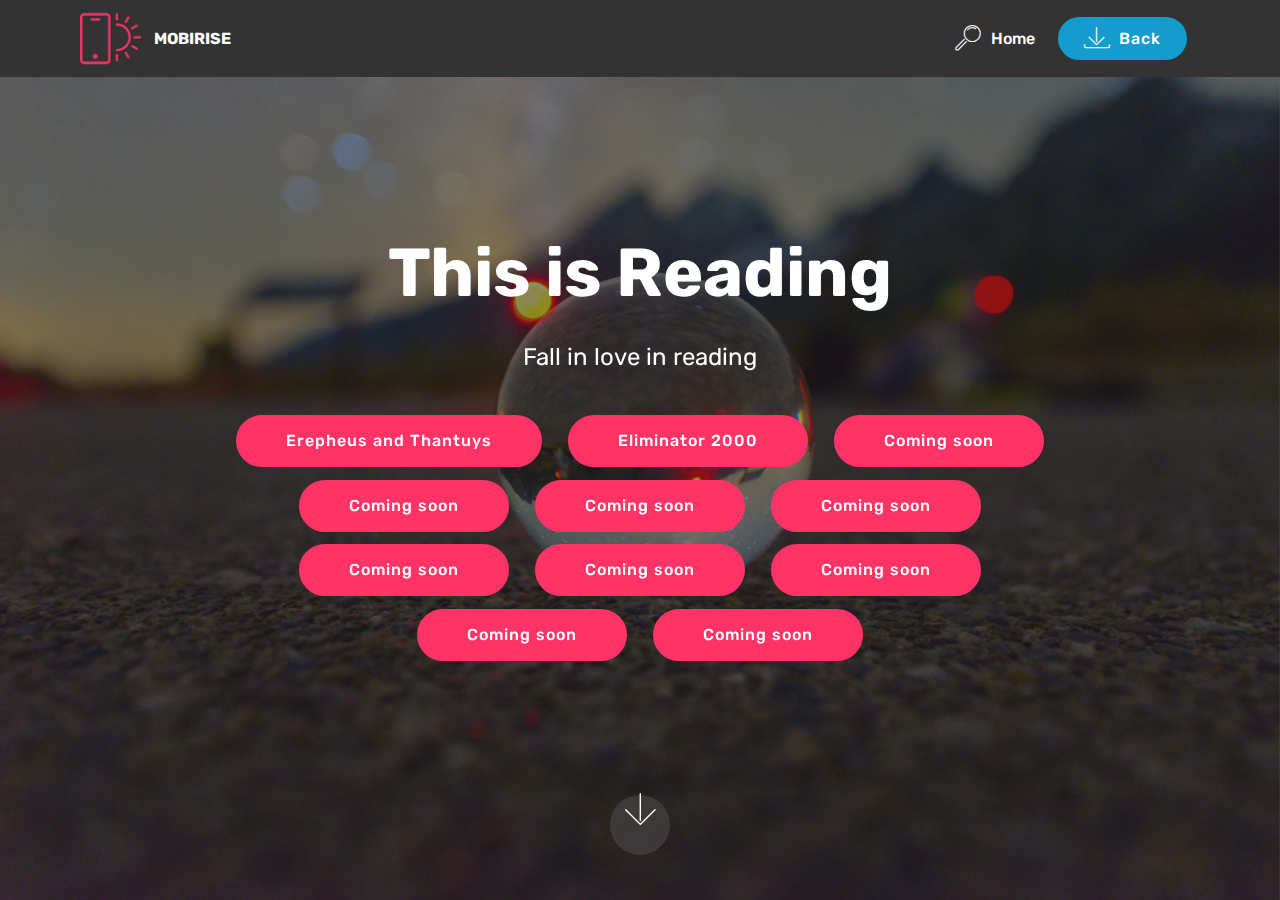
==== page1.html @ 4bef4fe6 "create github pages" ====
<!DOCTYPE html>
<html  >
<head>
  <!-- Site made with Mobirise Website Builder v4.9.7, https://mobirise.com -->
  <meta charset="UTF-8">
  <meta http-equiv="X-UA-Compatible" content="IE=edge">
  <meta name="generator" content="Mobirise v4.9.7, mobirise.com">
  <meta name="viewport" content="width=device-width, initial-scale=1, minimum-scale=1">
  <link rel="shortcut icon" href="assets/images/logo4.png" type="image/x-icon">
  <meta name="description" content="Website Builder Description">
  
  <title>Read</title>
  <link rel="stylesheet" href="assets/web/assets/mobirise-icons/mobirise-icons.css">
  <link rel="stylesheet" href="assets/tether/tether.min.css">
  <link rel="stylesheet" href="assets/bootstrap/css/bootstrap.min.css">
  <link rel="stylesheet" href="assets/bootstrap/css/bootstrap-grid.min.css">
  <link rel="stylesheet" href="assets/bootstrap/css/bootstrap-reboot.min.css">
  <link rel="stylesheet" href="assets/dropdown/css/style.css">
  <link rel="stylesheet" href="assets/theme/css/style.css">
  <link rel="stylesheet" href="assets/mobirise/css/mbr-additional.css" type="text/css">
  
  
  
</head>
<body>
  <section class="menu cid-rnc0oybGlg" once="menu" id="menu1-e">

    

    <nav class="navbar navbar-expand beta-menu navbar-dropdown align-items-center navbar-fixed-top navbar-toggleable-sm">
        <button class="navbar-toggler navbar-toggler-right" type="button" data-toggle="collapse" data-target="#navbarSupportedContent" aria-controls="navbarSupportedContent" aria-expanded="false" aria-label="Toggle navigation">
            <div class="hamburger">
                <span></span>
                <span></span>
                <span></span>
                <span></span>
            </div>
        </button>
        <div class="menu-logo">
            <div class="navbar-brand">
                <span class="navbar-logo">
                    <a href="https://mobirise.co">
                         <img src="assets/images/logo25.png" alt="Mobirise" style="height: 3.8rem;">
                    </a>
                </span>
                <span class="navbar-caption-wrap">
                    <a class="navbar-caption text-white display-4" href="https://mobirise.co">
                        MOBIRISE
                    </a>
                </span>
            </div>
        </div>
        <div class="collapse navbar-collapse" id="navbarSupportedContent">
            <ul class="navbar-nav nav-dropdown" data-app-modern-menu="true"><li class="nav-item">
                    <a class="nav-link link text-white display-4" href="index.html">
                        <span class="mbri-search mbr-iconfont mbr-iconfont-btn"></span>
                        Home</a>
                </li></ul>
            <div class="navbar-buttons mbr-section-btn"><a class="btn btn-sm btn-primary display-4" href="page1.html">
                    <span class="mbri-save mbr-iconfont mbr-iconfont-btn "></span>
                    Back</a></div>
        </div>
    </nav>
</section>

<section class="engine"><a href="https://mobirise.info/y">html web templates</a></section><section class="cid-rn9bmYyxIu mbr-fullscreen mbr-parallax-background" id="header2-5">

    

    <div class="mbr-overlay" style="opacity: 0.5; background-color: rgb(35, 35, 35);"></div>

    <div class="container align-center">
        <div class="row justify-content-md-center">
            <div class="mbr-white col-md-10">
                <h1 class="mbr-section-title mbr-bold pb-3 mbr-fonts-style display-1">
                    This is Reading</h1>
                
                <p class="mbr-text pb-3 mbr-fonts-style display-5">
                    Fall in love in reading</p>
                <div class="mbr-section-btn"><a class="btn btn-md btn-secondary display-4" href="page3.html">Erepheus and Thantuys</a> <a class="btn btn-md btn-secondary display-4" href="page2.html">Eliminator 2000</a> <a class="btn btn-md btn-secondary display-4" href="https://mobirise.co">Coming soon</a> <a class="btn btn-md btn-secondary display-4" href="https://mobirise.co">Coming soon</a> <a class="btn btn-md btn-secondary display-4" href="https://mobirise.co">Coming soon</a> <a class="btn btn-md btn-secondary display-4" href="https://mobirise.co">Coming soon</a> <a class="btn btn-md btn-secondary display-4" href="https://mobirise.co">Coming soon</a> <a class="btn btn-md btn-secondary display-4" href="https://mobirise.co">Coming soon</a> <a class="btn btn-md btn-secondary display-4" href="https://mobirise.co">Coming soon</a> <a class="btn btn-md btn-secondary display-4" href="https://mobirise.co">Coming soon</a> <a class="btn btn-md btn-secondary display-4" href="https://mobirise.co">Coming soon</a></div>
            </div>
        </div>
    </div>
    <div class="mbr-arrow hidden-sm-down" aria-hidden="true">
        <a href="#next">
            <i class="mbri-down mbr-iconfont"></i>
        </a>
    </div>
</section>


  <script src="assets/web/assets/jquery/jquery.min.js"></script>
  <script src="assets/popper/popper.min.js"></script>
  <script src="assets/tether/tether.min.js"></script>
  <script src="assets/bootstrap/js/bootstrap.min.js"></script>
  <script src="assets/smoothscroll/smooth-scroll.js"></script>
  <script src="assets/parallax/jarallax.min.js"></script>
  <script src="assets/dropdown/js/script.min.js"></script>
  <script src="assets/touchswipe/jquery.touch-swipe.min.js"></script>
  <script src="assets/theme/js/script.js"></script>
  
  
</body>
</html>
---- assets/web/assets/mobirise-icons/mobirise-icons.css ----
@font-face {
  font-family: 'MobiriseIcons';
  src:  url('mobirise-icons.eot?spat4u');
  src:  url('mobirise-icons.eot?spat4u#iefix') format('embedded-opentype'),
    url('mobirise-icons.ttf?spat4u') format('truetype'),
    url('mobirise-icons.woff?spat4u') format('woff'),
    url('mobirise-icons.svg?spat4u#MobiriseIcons') format('svg');
  font-weight: normal;
  font-style: normal;
}

[class^="mbri-"], [class*=" mbri-"] {
  /* use !important to prevent issues with browser extensions that change fonts */
  font-family: MobiriseIcons !important;
  speak: none;
  font-style: normal;
  font-weight: normal;
  font-variant: normal;
  text-transform: none;
  line-height: 1;

  /* Better Font Rendering =========== */
  -webkit-font-smoothing: antialiased;
  -moz-osx-font-smoothing: grayscale;
}

.mbri-add-submenu:before {
  content: "\e900";
}
.mbri-alert:before {
  content: "\e901";
}
.mbri-align-center:before {
  content: "\e902";
}
.mbri-align-justify:before {
  content: "\e903";
}
.mbri-align-left:before {
  content: "\e904";
}
.mbri-align-right:before {
  content: "\e905";
}
.mbri-android:before {
  content: "\e906";
}
.mbri-apple:before {
  content: "\e907";
}
.mbri-arrow-down:before {
  content: "\e908";
}
.mbri-arrow-next:before {
  content: "\e909";
}
.mbri-arrow-prev:before {
  content: "\e90a";
}
.mbri-arrow-up:before {
  content: "\e90b";
}
.mbri-bold:before {
  content: "\e90c";
}
.mbri-bookmark:before {
  content: "\e90d";
}
.mbri-bootstrap:before {
  content: "\e90e";
}
.mbri-briefcase:before {
  content: "\e90f";
}
.mbri-browse:before {
  content: "\e910";
}
.mbri-bulleted-list:before {
  content: "\e911";
}
.mbri-calendar:before {
  content: "\e912";
}
.mbri-camera:before {
  content: "\e913";
}
.mbri-cart-add:before {
  content: "\e914";
}
.mbri-cart-full:before {
  content: "\e915";
}
.mbri-cash:before {
  content: "\e916";
}
.mbri-change-style:before {
  content: "\e917";
}
.mbri-chat:before {
  content: "\e918";
}
.mbri-clock:before {
  content: "\e919";
}
.mbri-close:before {
  content: "\e91a";
}
.mbri-cloud:before {
  content: "\e91b";
}
.mbri-code:before {
  content: "\e91c";
}
.mbri-contact-form:before {
  content: "\e91d";
}
.mbri-credit-card:before {
  content: "\e91e";
}
.mbri-cursor-click:before {
  content: "\e91f";
}
.mbri-cust-feedback:before {
  content: "\e920";
}
.mbri-database:before {
  content: "\e921";
}
.mbri-delivery:before {
  content: "\e922";
}
.mbri-desktop:before {
  content: "\e923";
}
.mbri-devices:before {
  content: "\e924";
}
.mbri-down:before {
  content: "\e925";
}
.mbri-download:before {
  content: "\e989";
}
.mbri-drag-n-drop:before {
  content: "\e927";
}
.mbri-drag-n-drop2:before {
  content: "\e928";
}
.mbri-edit:before {
  content: "\e929";
}
.mbri-edit2:before {
  content: "\e92a";
}
.mbri-error:before {
  content: "\e92b";
}
.mbri-extension:before {
  content: "\e92c";
}
.mbri-features:before {
  content: "\e92d";
}
.mbri-file:before {
  content: "\e92e";
}
.mbri-flag:before {
  content: "\e92f";
}
.mbri-folder:before {
  content: "\e930";
}
.mbri-gift:before {
  content: "\e931";
}
.mbri-github:before {
  content: "\e932";
}
.mbri-globe:before {
  content: "\e933";
}
.mbri-globe-2:before {
  content: "\e934";
}
.mbri-growing-chart:before {
  content: "\e935";
}
.mbri-hearth:before {
  content: "\e936";
}
.mbri-help:before {
  content: "\e937";
}
.mbri-home:before {
  content: "\e938";
}
.mbri-hot-cup:before {
  content: "\e939";
}
.mbri-idea:before {
  content: "\e93a";
}
.mbri-image-gallery:before {
  content: "\e93b";
}
.mbri-image-slider:before {
  content: "\e93c";
}
.mbri-info:before {
  content: "\e93d";
}
.mbri-italic:before {
  content: "\e93e";
}
.mbri-key:before {
  content: "\e93f";
}
.mbri-laptop:before {
  content: "\e940";
}
.mbri-layers:before {
  content: "\e941";
}
.mbri-left-right:before {
  content: "\e942";
}
.mbri-left:before {
  content: "\e943";
}
.mbri-letter:before {
  content: "\e944";
}
.mbri-like:before {
  content: "\e945";
}
.mbri-link:before {
  content: "\e946";
}
.mbri-lock:before {
  content: "\e947";
}
.mbri-login:before {
  content: "\e948";
}
.mbri-logout:before {
  content: "\e949";
}
.mbri-magic-stick:before {
  content: "\e94a";
}
.mbri-map-pin:before {
  content: "\e94b";
}
.mbri-menu:before {
  content: "\e94c";
}
.mbri-mobile:before {
  content: "\e94d";
}
.mbri-mobile2:before {
  content: "\e94e";
}
.mbri-mobirise:before {
  content: "\e94f";
}
.mbri-more-horizontal:before {
  content: "\e950";
}
.mbri-more-vertical:before {
  content: "\e951";
}
.mbri-music:before {
  content: "\e952";
}
.mbri-new-file:before {
  content: "\e953";
}
.mbri-numbered-list:before {
  content: "\e954";
}
.mbri-opened-folder:before {
  content: "\e955";
}
.mbri-pages:before {
  content: "\e956";
}
.mbri-paper-plane:before {
  content: "\e957";
}
.mbri-paperclip:before {
  content: "\e958";
}
.mbri-photo:before {
  content: "\e959";
}
.mbri-photos:before {
  content: "\e95a";
}
.mbri-pin:before {
  content: "\e95b";
}
.mbri-play:before {
  content: "\e95c";
}
.mbri-plus:before {
  content: "\e95d";
}
.mbri-preview:before {
  content: "\e95e";
}
.mbri-print:before {
  content: "\e95f";
}
.mbri-protect:before {
  content: "\e960";
}
.mbri-question:before {
  content: "\e961";
}
.mbri-quote-left:before {
  content: "\e962";
}
.mbri-quote-right:before {
  content: "\e963";
}
.mbri-refresh:before {
  content: "\e964";
}
.mbri-responsive:before {
  content: "\e965";
}
.mbri-right:before {
  content: "\e966";
}
.mbri-rocket:before {
  content: "\e967";
}
.mbri-sad-face:before {
  content: "\e968";
}
.mbri-sale:before {
  content: "\e969";
}
.mbri-save:before {
  content: "\e96a";
}
.mbri-search:before {
  content: "\e96b";
}
.mbri-setting:before {
  content: "\e96c";
}
.mbri-setting2:before {
  content: "\e96d";
}
.mbri-setting3:before {
  content: "\e96e";
}
.mbri-share:before {
  content: "\e96f";
}
.mbri-shopping-bag:before {
  content: "\e970";
}
.mbri-shopping-basket:before {
  content: "\e971";
}
.mbri-shopping-cart:before {
  content: "\e972";
}
.mbri-sites:before {
  content: "\e973";
}
.mbri-smile-face:before {
  content: "\e974";
}
.mbri-speed:before {
  content: "\e975";
}
.mbri-star:before {
  content: "\e976";
}
.mbri-success:before {
  content: "\e977";
}
.mbri-sun:before {
  content: "\e978";
}
.mbri-sun2:before {
  content: "\e979";
}
.mbri-tablet:before {
  content: "\e97a";
}
.mbri-tablet-vertical:before {
  content: "\e97b";
}
.mbri-target:before {
  content: "\e97c";
}
.mbri-timer:before {
  content: "\e97d";
}
.mbri-to-ftp:before {
  content: "\e97e";
}
.mbri-to-local-drive:before {
  content: "\e97f";
}
.mbri-touch-swipe:before {
  content: "\e980";
}
.mbri-touch:before {
  content: "\e981";
}
.mbri-trash:before {
  content: "\e982";
}
.mbri-underline:before {
  content: "\e983";
}
.mbri-unlink:before {
  content: "\e984";
}
.mbri-unlock:before {
  content: "\e985";
}
.mbri-up-down:before {
  content: "\e986";
}
.mbri-up:before {
  content: "\e987";
}
.mbri-update:before {
  content: "\e988";
}
.mbri-upload:before {
 content: "\e926"; 
}
.mbri-user:before {
  content: "\e98a";
}
.mbri-user2:before {
  content: "\e98b";
}
.mbri-users:before {
  content: "\e98c";
}
.mbri-video:before {
  content: "\e98d";
}
.mbri-video-play:before {
  content: "\e98e";
}
.mbri-watch:before {
  content: "\e98f";
}
.mbri-website-theme:before {
  content: "\e990";
}
.mbri-wifi:before {
  content: "\e991";
}
.mbri-windows:before {
  content: "\e992";
}
.mbri-zoom-out:before {
  content: "\e993";
}
.mbri-redo:before {
  content: "\e994";
}
.mbri-undo:before {
  content: "\e995";
}
---- assets/dropdown/css/style.css ----
.navbar-dropdown {
  left: 0;
  padding: 0;
  position: absolute;
  right: 0;
  top: 0;
  transition: all 0.45s ease;
  z-index: 1030;
  background: #282828; }
  .navbar-dropdown .navbar-logo {
    margin-right: 0.8rem;
    transition: margin 0.3s ease-in-out;
    vertical-align: middle; }
    .navbar-dropdown .navbar-logo img {
      height: 3.125rem;
      transition: all 0.3s ease-in-out; }
    .navbar-dropdown .navbar-logo.mbr-iconfont {
      font-size: 3.125rem;
      line-height: 3.125rem; }
  .navbar-dropdown .navbar-caption {
    font-weight: 700;
    white-space: normal;
    vertical-align: -4px;
    line-height: 3.125rem !important; }
    .navbar-dropdown .navbar-caption, .navbar-dropdown .navbar-caption:hover {
      color: inherit;
      text-decoration: none; }
  .navbar-dropdown .mbr-iconfont + .navbar-caption {
    vertical-align: -1px; }
  .navbar-dropdown.navbar-fixed-top {
    position: fixed; }
  .navbar-dropdown .navbar-brand span {
    vertical-align: -4px; }
  .navbar-dropdown.bg-color.transparent {
    background: none; }
  .navbar-dropdown.navbar-short .navbar-brand {
    padding: 0.625rem 0; }
    .navbar-dropdown.navbar-short .navbar-brand span {
      vertical-align: -1px; }
  .navbar-dropdown.navbar-short .navbar-caption {
    line-height: 2.375rem !important;
    vertical-align: -2px; }
  .navbar-dropdown.navbar-short .navbar-logo {
    margin-right: 0.5rem; }
    .navbar-dropdown.navbar-short .navbar-logo img {
      height: 2.375rem; }
    .navbar-dropdown.navbar-short .navbar-logo.mbr-iconfont {
      font-size: 2.375rem;
      line-height: 2.375rem; }
  .navbar-dropdown.navbar-short .mbr-table-cell {
    height: 3.625rem; }
  .navbar-dropdown .navbar-close {
    left: 0.6875rem;
    position: fixed;
    top: 0.75rem;
    z-index: 1000; }
  .navbar-dropdown .hamburger-icon {
    content: "";
    display: inline-block;
    vertical-align: middle;
    width: 16px;
    -webkit-box-shadow: 0 -6px 0 1px #282828,0 0 0 1px #282828,0 6px 0 1px #282828;
    -moz-box-shadow: 0 -6px 0 1px #282828,0 0 0 1px #282828,0 6px 0 1px #282828;
    box-shadow: 0 -6px 0 1px #282828,0 0 0 1px #282828,0 6px 0 1px #282828; }

.dropdown-menu .dropdown-toggle[data-toggle="dropdown-submenu"]::after {
  border-bottom: 0.35em solid transparent;
  border-left: 0.35em solid;
  border-right: 0;
  border-top: 0.35em solid transparent;
  margin-left: 0.3rem; }

.dropdown-menu .dropdown-item:focus {
  outline: 0; }

.nav-dropdown {
  font-size: 0.75rem;
  font-weight: 500;
  height: auto !important; }
  .nav-dropdown .nav-btn {
    padding-left: 1rem; }
  .nav-dropdown .link {
    margin: .667em 1.667em;
    font-weight: 500;
    padding: 0;
    transition: color .2s ease-in-out; }
    .nav-dropdown .link.dropdown-toggle {
      margin-right: 2.583em; }
      .nav-dropdown .link.dropdown-toggle::after {
        margin-left: .25rem;
        border-top: 0.35em solid;
        border-right: 0.35em solid transparent;
        border-left: 0.35em solid transparent;
        border-bottom: 0; }
      .nav-dropdown .link.dropdown-toggle[aria-expanded="true"] {
        margin: 0;
        padding: 0.667em 3.263em  0.667em 1.667em; }
  .nav-dropdown .link::after,
  .nav-dropdown .dropdown-item::after {
    color: inherit; }
  .nav-dropdown .btn {
    font-size: 0.75rem;
    font-weight: 700;
    letter-spacing: 0;
    margin-bottom: 0;
    padding-left: 1.25rem;
    padding-right: 1.25rem; }
  .nav-dropdown .dropdown-menu {
    border-radius: 0;
    border: 0;
    left: 0;
    margin: 0;
    padding-bottom: 1.25rem;
    padding-top: 1.25rem;
    position: relative; }
  .nav-dropdown .dropdown-submenu {
    margin-left: 0.125rem;
    top: 0; }
  .nav-dropdown .dropdown-item {
    font-weight: 500;
    line-height: 2;
    padding: 0.3846em 4.615em 0.3846em 1.5385em;
    position: relative;
    transition: color .2s ease-in-out, background-color .2s ease-in-out; }
    .nav-dropdown .dropdown-item::after {
      margin-top: -0.3077em;
      position: absolute;
      right: 1.1538em;
      top: 50%; }
    .nav-dropdown .dropdown-item:focus, .nav-dropdown .dropdown-item:hover {
      background: none; }

@media (max-width: 767px) {
  .nav-dropdown.navbar-toggleable-sm {
    bottom: 0;
    display: none;
    left: 0;
    overflow-x: hidden;
    position: fixed;
    top: 0;
    transform: translateX(-100%);
    -ms-transform: translateX(-100%);
    -webkit-transform: translateX(-100%);
    width: 18.75rem;
    z-index: 999; } }
.nav-dropdown.navbar-toggleable-xl {
  bottom: 0;
  display: none;
  left: 0;
  overflow-x: hidden;
  position: fixed;
  top: 0;
  transform: translateX(-100%);
  -ms-transform: translateX(-100%);
  -webkit-transform: translateX(-100%);
  width: 18.75rem;
  z-index: 999; }

.nav-dropdown-sm {
  display: block !important;
  overflow-x: hidden;
  overflow: auto;
  padding-top: 3.875rem; }
  .nav-dropdown-sm::after {
    content: "";
    display: block;
    height: 3rem;
    width: 100%; }
  .nav-dropdown-sm.collapse.in ~ .navbar-close {
    display: block !important; }
  .nav-dropdown-sm.collapsing, .nav-dropdown-sm.collapse.in {
    transform: translateX(0);
    -ms-transform: translateX(0);
    -webkit-transform: translateX(0);
    transition: all 0.25s ease-out;
    -webkit-transition: all 0.25s ease-out;
    background: #282828; }
  .nav-dropdown-sm.collapsing[aria-expanded="false"] {
    transform: translateX(-100%);
    -ms-transform: translateX(-100%);
    -webkit-transform: translateX(-100%); }
  .nav-dropdown-sm .nav-item {
    display: block;
    margin-left: 0 !important;
    padding-left: 0; }
  .nav-dropdown-sm .link,
  .nav-dropdown-sm .dropdown-item {
    border-top: 1px dotted rgba(255, 255, 255, 0.1);
    font-size: 0.8125rem;
    line-height: 1.6;
    margin: 0 !important;
    padding: 0.875rem 2.4rem 0.875rem 1.5625rem !important;
    position: relative;
    white-space: normal; }
    .nav-dropdown-sm .link:focus, .nav-dropdown-sm .link:hover,
    .nav-dropdown-sm .dropdown-item:focus,
    .nav-dropdown-sm .dropdown-item:hover {
      background: rgba(0, 0, 0, 0.2) !important;
      color: #c0a375; }
  .nav-dropdown-sm .nav-btn {
    position: relative;
    padding: 1.5625rem 1.5625rem 0 1.5625rem; }
    .nav-dropdown-sm .nav-btn::before {
      border-top: 1px dotted rgba(255, 255, 255, 0.1);
      content: "";
      left: 0;
      position: absolute;
      top: 0;
      width: 100%; }
    .nav-dropdown-sm .nav-btn + .nav-btn {
      padding-top: 0.625rem; }
      .nav-dropdown-sm .nav-btn + .nav-btn::before {
        display: none; }
  .nav-dropdown-sm .btn {
    padding: 0.625rem 0; }
  .nav-dropdown-sm .dropdown-toggle[data-toggle="dropdown-submenu"]::after {
    margin-left: .25rem;
    border-top: 0.35em solid;
    border-right: 0.35em solid transparent;
    border-left: 0.35em solid transparent;
    border-bottom: 0; }
  .nav-dropdown-sm .dropdown-toggle[data-toggle="dropdown-submenu"][aria-expanded="true"]::after {
    border-top: 0;
    border-right: 0.35em solid transparent;
    border-left: 0.35em solid transparent;
    border-bottom: 0.35em solid; }
  .nav-dropdown-sm .dropdown-menu {
    margin: 0;
    padding: 0;
    position: relative;
    top: 0;
    left: 0;
    width: 100%;
    border: 0;
    float: none;
    border-radius: 0;
    background: none; }
  .nav-dropdown-sm .dropdown-submenu {
    left: 100%;
    margin-left: 0.125rem;
    margin-top: -1.25rem;
    top: 0; }

.navbar-toggleable-sm .nav-dropdown .dropdown-menu {
  position: absolute; }

.navbar-toggleable-sm .nav-dropdown .dropdown-submenu {
  left: 100%;
  margin-left: 0.125rem;
  margin-top: -1.25rem;
  top: 0; }

.navbar-toggleable-sm.opened .nav-dropdown .dropdown-menu {
  position: relative; }

.navbar-toggleable-sm.opened .nav-dropdown .dropdown-submenu {
  left: 0;
  margin-left: 00rem;
  margin-top: 0rem;
  top: 0; }

.is-builder .nav-dropdown.collapsing {
  transition: none !important; }

/*# sourceMappingURL=style.css.map */
---- assets/theme/css/style.css ----
/*!
 * Mobirise v4 theme (https://mobirise.com/)
 * Copyright 2017 Mobirise
 */
section {
  background-color: #eeeeee; }

section,
.container,
.container-fluid {
  position: relative;
  word-wrap: break-word; }

a.mbr-iconfont:hover {
  text-decoration: none; }

.article .lead p, .article .lead ul, .article .lead ol, .article .lead pre, .article .lead blockquote {
  margin-bottom: 0; }

a {
  font-style: normal;
  font-weight: 400;
  cursor: pointer; }
  a, a:hover {
    text-decoration: none; }

figure {
  margin-bottom: 0; }

body {
  color: #232323; }

h1, h2, h3, h4, h5, h6,
.h1, .h2, .h3, .h4, .h5, .h6,
.display-1, .display-2, .display-3, .display-4 {
  line-height: 1;
  word-break: break-word;
  word-wrap: break-word; }

b, strong {
  font-weight: bold; }

blockquote {
  padding: 10px 0 10px 20px;
  position: relative;
  border-left: 2px solid;
  border-color: #ff3366; }

input:-webkit-autofill, input:-webkit-autofill:hover, input:-webkit-autofill:focus, input:-webkit-autofill:active {
  transition-delay: 9999s;
  transition-property: background-color, color; }

textarea[type="hidden"] {
  display: none; }

body {
  position: relative; }

section {
  background-position: 50% 50%;
  background-repeat: no-repeat;
  background-size: cover; }
  section .mbr-background-video,
  section .mbr-background-video-preview {
    position: absolute;
    bottom: 0;
    left: 0;
    right: 0;
    top: 0; }

.hidden {
  visibility: hidden; }

.mbr-z-index20 {
  z-index: 20; }

/*! Base colors */
.mbr-white {
  color: #ffffff; }

.mbr-black {
  color: #000000; }

.mbr-bg-white {
  background-color: #ffffff; }

.mbr-bg-black {
  background-color: #000000; }

/*! Text-aligns */
.align-left {
  text-align: left; }

.align-center {
  text-align: center; }

.align-right {
  text-align: right; }

@media (max-width: 767px) {
  .align-left, .align-center, .align-right, .mbr-section-btn, .mbr-section-title {
    text-align: center; } }
/*! Font-weight  */
.mbr-light {
  font-weight: 300; }

.mbr-regular {
  font-weight: 400; }

.mbr-semibold {
  font-weight: 500; }

.mbr-bold {
  font-weight: 700; }

/*! Media  */
.media-size-item {
  -webkit-flex: 1 1 auto;
  -moz-flex: 1 1 auto;
  -ms-flex: 1 1 auto;
  -o-flex: 1 1 auto;
  flex: 1 1 auto; }

.media-content {
  -webkit-flex-basis: 100%;
  flex-basis: 100%; }

.media-container-row {
  display: -ms-flexbox;
  display: -webkit-flex;
  display: flex;
  -webkit-flex-direction: row;
  -ms-flex-direction: row;
  flex-direction: row;
  -webkit-flex-wrap: wrap;
  -ms-flex-wrap: wrap;
  flex-wrap: wrap;
  -webkit-justify-content: center;
  -ms-flex-pack: center;
  justify-content: center;
  -webkit-align-content: center;
  -ms-flex-line-pack: center;
  align-content: center;
  -webkit-align-items: start;
  -ms-flex-align: start;
  align-items: start; }
  .media-container-row .media-size-item {
    width: 400px; }

.media-container-column {
  display: -ms-flexbox;
  display: -webkit-flex;
  display: flex;
  -webkit-flex-direction: column;
  -ms-flex-direction: column;
  flex-direction: column;
  -webkit-flex-wrap: wrap;
  -ms-flex-wrap: wrap;
  flex-wrap: wrap;
  -webkit-justify-content: center;
  -ms-flex-pack: center;
  justify-content: center;
  -webkit-align-content: center;
  -ms-flex-line-pack: center;
  align-content: center;
  -webkit-align-items: stretch;
  -ms-flex-align: stretch;
  align-items: stretch; }
  .media-container-column > * {
    width: 100%; }

@media (min-width: 992px) {
  .media-container-row {
    -webkit-flex-wrap: nowrap;
    -ms-flex-wrap: nowrap;
    flex-wrap: nowrap; } }
figure {
  overflow: hidden; }

figure[mbr-media-size] {
  transition: width 0.1s; }

.mbr-figure img, .mbr-figure iframe {
  display: block;
  width: 100%; }

.card {
  background-color: transparent;
  border: none; }

.card-img {
  text-align: center;
  flex-shrink: 0;
  -webkit-flex-shrink: 0; }

.media {
  max-width: 100%;
  margin: 0 auto; }

.mbr-figure {
  -ms-flex-item-align: center;
  -ms-grid-row-align: center;
  -webkit-align-self: center;
  align-self: center; }

.media-container > div {
  max-width: 100%; }

.mbr-figure img, .card-img img {
  width: 100%; }

@media (max-width: 991px) {
  .media-size-item {
    width: auto !important; }

  .media {
    width: auto; }

  .mbr-figure {
    width: 100% !important; } }
/*! Buttons */
.mbr-section-btn {
  margin-left: -.25rem;
  margin-right: -.25rem;
  font-size: 0; }

nav .mbr-section-btn {
  margin-left: 0rem;
  margin-right: 0rem; }

/*! Btn icon margin */
.btn .mbr-iconfont, .btn.btn-sm .mbr-iconfont {
  cursor: pointer;
  margin-right: 0.5rem; }

.btn.btn-md .mbr-iconfont, .btn.btn-md .mbr-iconfont {
  margin-right: 0.8rem; }

.mbr-regular {
  font-weight: 400; }

.mbr-semibold {
  font-weight: 500; }

.mbr-bold {
  font-weight: 700; }

[type="submit"] {
  -webkit-appearance: none; }

/*! Full-screen */
.mbr-fullscreen .mbr-overlay {
  min-height: 100vh; }

.mbr-fullscreen {
  display: flex;
  display: -webkit-flex;
  display: -moz-flex;
  display: -ms-flex;
  display: -o-flex;
  align-items: center;
  -webkit-align-items: center;
  min-height: 100vh;
  padding-top: 3rem;
  padding-bottom: 3rem; }

/*! Map */
.map {
  height: 25rem;
  position: relative; }
  .map iframe {
    width: 100%;
    height: 100%; }

/* Form */
.form-asterisk {
  font-family: initial;
  position: absolute;
  top: -2px;
  font-weight: normal; }

/*! Scroll to top arrow */
.mbr-arrow-up {
  bottom: 25px;
  right: 90px;
  position: fixed;
  text-align: right;
  z-index: 5000;
  color: #ffffff;
  font-size: 32px;
  transform: rotate(180deg);
  -webkit-transform: rotate(180deg); }

.mbr-arrow-up a {
  background: rgba(0, 0, 0, 0.2);
  border-radius: 3px;
  color: #fff;
  display: inline-block;
  height: 60px;
  width: 60px;
  outline-style: none !important;
  position: relative;
  text-decoration: none;
  transition: all .3s ease-in-out;
  cursor: pointer;
  text-align: center; }
  .mbr-arrow-up a:hover {
    background-color: rgba(0, 0, 0, 0.4); }
  .mbr-arrow-up a i {
    line-height: 60px; }

.mbr-arrow-up-icon {
  display: block;
  color: #fff; }

.mbr-arrow-up-icon::before {
  content: "\203a";
  display: inline-block;
  font-family: serif;
  font-size: 32px;
  line-height: 1;
  font-style: normal;
  position: relative;
  top: 6px;
  left: -4px;
  -webkit-transform: rotate(-90deg);
  transform: rotate(-90deg); }

/*! Arrow Down */
.mbr-arrow {
  position: absolute;
  bottom: 45px;
  left: 50%;
  width: 60px;
  height: 60px;
  cursor: pointer;
  background-color: rgba(80, 80, 80, 0.5);
  border-radius: 50%;
  -webkit-transform: translateX(-50%);
  transform: translateX(-50%); }
  .mbr-arrow > a {
    display: inline-block;
    text-decoration: none;
    outline-style: none;
    -webkit-animation: arrowdown 1.7s ease-in-out infinite;
    animation: arrowdown 1.7s ease-in-out infinite; }
    .mbr-arrow > a > i {
      position: absolute;
      top: -2px;
      left: 15px;
      font-size: 2rem; }

@keyframes arrowdown {
  0% {
    transform: translateY(0px);
    -webkit-transform: translateY(0px); }
  50% {
    transform: translateY(-5px);
    -webkit-transform: translateY(-5px); }
  100% {
    transform: translateY(0px);
    -webkit-transform: translateY(0px); } }
@-webkit-keyframes arrowdown {
  0% {
    transform: translateY(0px);
    -webkit-transform: translateY(0px); }
  50% {
    transform: translateY(-5px);
    -webkit-transform: translateY(-5px); }
  100% {
    transform: translateY(0px);
    -webkit-transform: translateY(0px); } }
@media (max-width: 500px) {
  .mbr-arrow-up {
    left: 50%;
    right: auto;
    transform: translateX(-50%) rotate(180deg);
    -webkit-transform: translateX(-50%) rotate(180deg); } }
/*Gradients animation*/
@keyframes gradient-animation {
  from {
    background-position: 0% 100%;
    animation-timing-function: ease-in-out; }
  to {
    background-position: 100% 0%;
    animation-timing-function: ease-in-out; } }
@-webkit-keyframes gradient-animation {
  from {
    background-position: 0% 100%;
    animation-timing-function: ease-in-out; }
  to {
    background-position: 100% 0%;
    animation-timing-function: ease-in-out; } }
.bg-gradient {
  background-size: 200% 200%;
  animation: gradient-animation 5s infinite alternate;
  -webkit-animation: gradient-animation 5s infinite alternate; }

.menu .navbar-brand {
  display: -webkit-flex; }
  .menu .navbar-brand span {
    display: flex;
    display: -webkit-flex; }
  .menu .navbar-brand .navbar-caption-wrap {
    display: -webkit-flex; }
  .menu .navbar-brand .navbar-logo img {
    display: -webkit-flex; }
@media (min-width: 768px) and (max-width: 991px) {
  .menu .navbar-toggleable-sm .navbar-nav {
    display: -webkit-box;
    display: -webkit-flex;
    display: -ms-flexbox; } }
@media (min-width: 992px) {
  .menu .navbar-nav.nav-dropdown {
    display: -webkit-flex; }
  .menu .navbar-toggleable-sm .navbar-collapse {
    display: -webkit-flex !important; } }
@media (max-width: 767px) {
  .menu .navbar-collapse {
    max-height: 80vh; }
  .menu .dropdown-menu {
    max-height: 60vh; } }

.navbar {
  display: -webkit-flex;
  -webkit-flex-wrap: wrap;
  -webkit-align-items: center;
  -webkit-justify-content: space-between; }

.navbar-collapse {
  -webkit-flex-basis: 100%;
  -webkit-flex-grow: 1;
  -webkit-align-items: center;
  max-height: 93.5vh; }
  .navbar-collapse.show {
    overflow: auto; }

.nav-dropdown .link {
  padding: .667em 1.667em !important;
  margin: 0 !important; }

.nav {
  display: -webkit-flex;
  -webkit-flex-wrap: wrap; }

.row {
  display: -webkit-flex;
  -webkit-flex-wrap: wrap; }

.justify-content-center {
  -webkit-justify-content: center; }

.form-inline {
  display: -webkit-flex;
  -webkit-flex-flow: row wrap;
  -webkit-align-items: center; }

.card-wrapper {
  -webkit-flex: 1; }

.carousel-control {
  z-index: 10;
  display: -webkit-flex;
  -webkit-align-items: center;
  -webkit-justify-content: center; }

.carousel-controls {
  display: -webkit-flex; }

.media {
  display: -webkit-flex; }

.jq-selectbox__select {
  padding: 1.07em .5em;
  position: absolute;
  top: 0;
  left: 0;
  width: 100%; }

.jq-selectbox__dropdown {
  position: absolute;
  top: 100% !important;
  left: 0 !important;
  width: 100% !important; }

.jq-selectbox__trigger-arrow {
  transform: translateY(-50%); }

.jq-selectbox li {
  padding: 1.07em .5em; }

/*# sourceMappingURL=style.css.map */
.engine {
	position: absolute;
	text-indent: -2400px;
	text-align: center;
	padding: 0;
	top: 0;
	left: -2400px;
}
---- assets/mobirise/css/mbr-additional.css ----
@import url(https://fonts.googleapis.com/css?family=Rubik:300,300i,400,400i,500,500i,700,700i,900,900i);





body {
  font-style: normal;
  line-height: 1.5;
}
.mbr-section-title {
  font-style: normal;
  line-height: 1.2;
}
.mbr-section-subtitle {
  line-height: 1.3;
}
.mbr-text {
  font-style: normal;
  line-height: 1.6;
}
.display-1 {
  font-family: 'Rubik', sans-serif;
  font-size: 4.25rem;
}
.display-1 > .mbr-iconfont {
  font-size: 6.8rem;
}
.display-2 {
  font-family: 'Rubik', sans-serif;
  font-size: 3rem;
}
.display-2 > .mbr-iconfont {
  font-size: 4.8rem;
}
.display-4 {
  font-family: 'Rubik', sans-serif;
  font-size: 1rem;
}
.display-4 > .mbr-iconfont {
  font-size: 1.6rem;
}
.display-5 {
  font-family: 'Rubik', sans-serif;
  font-size: 1.5rem;
}
.display-5 > .mbr-iconfont {
  font-size: 2.4rem;
}
.display-7 {
  font-family: 'Rubik', sans-serif;
  font-size: 1rem;
}
.display-7 > .mbr-iconfont {
  font-size: 1.6rem;
}
/* ---- Fluid typography for mobile devices ---- */
/* 1.4 - font scale ratio ( bootstrap == 1.42857 ) */
/* 100vw - current viewport width */
/* (48 - 20)  48 == 48rem == 768px, 20 == 20rem == 320px(minimal supported viewport) */
/* 0.65 - min scale variable, may vary */
@media (max-width: 768px) {
  .display-1 {
    font-size: 3.4rem;
    font-size: calc( 2.1374999999999997rem + (4.25 - 2.1374999999999997) * ((100vw - 20rem) / (48 - 20)));
    line-height: calc( 1.4 * (2.1374999999999997rem + (4.25 - 2.1374999999999997) * ((100vw - 20rem) / (48 - 20))));
  }
  .display-2 {
    font-size: 2.4rem;
    font-size: calc( 1.7rem + (3 - 1.7) * ((100vw - 20rem) / (48 - 20)));
    line-height: calc( 1.4 * (1.7rem + (3 - 1.7) * ((100vw - 20rem) / (48 - 20))));
  }
  .display-4 {
    font-size: 0.8rem;
    font-size: calc( 1rem + (1 - 1) * ((100vw - 20rem) / (48 - 20)));
    line-height: calc( 1.4 * (1rem + (1 - 1) * ((100vw - 20rem) / (48 - 20))));
  }
  .display-5 {
    font-size: 1.2rem;
    font-size: calc( 1.175rem + (1.5 - 1.175) * ((100vw - 20rem) / (48 - 20)));
    line-height: calc( 1.4 * (1.175rem + (1.5 - 1.175) * ((100vw - 20rem) / (48 - 20))));
  }
}
/* Buttons */
.btn {
  font-weight: 500;
  border-width: 2px;
  font-style: normal;
  letter-spacing: 1px;
  margin: .4rem .8rem;
  white-space: normal;
  -webkit-transition: all 0.3s ease-in-out;
  -moz-transition: all 0.3s ease-in-out;
  transition: all 0.3s ease-in-out;
  display: inline-flex;
  align-items: center;
  justify-content: center;
  word-break: break-word;
  -webkit-align-items: center;
  -webkit-justify-content: center;
  display: -webkit-inline-flex;
  padding: 1rem 3rem;
  border-radius: 3px;
}
.btn-sm {
  font-weight: 500;
  letter-spacing: 1px;
  -webkit-transition: all 0.3s ease-in-out;
  -moz-transition: all 0.3s ease-in-out;
  transition: all 0.3s ease-in-out;
  padding: 0.6rem 1.5rem;
  border-radius: 3px;
}
.btn-md {
  font-weight: 500;
  letter-spacing: 1px;
  margin: .4rem .8rem !important;
  -webkit-transition: all 0.3s ease-in-out;
  -moz-transition: all 0.3s ease-in-out;
  transition: all 0.3s ease-in-out;
  padding: 1rem 3rem;
  border-radius: 3px;
}
.btn-lg {
  font-weight: 500;
  letter-spacing: 1px;
  margin: .4rem .8rem !important;
  -webkit-transition: all 0.3s ease-in-out;
  -moz-transition: all 0.3s ease-in-out;
  transition: all 0.3s ease-in-out;
  padding: 1.2rem 3.2rem;
  border-radius: 3px;
}
.bg-primary {
  background-color: #149dcc !important;
}
.bg-success {
  background-color: #f7ed4a !important;
}
.bg-info {
  background-color: #82786e !important;
}
.bg-warning {
  background-color: #879a9f !important;
}
.bg-danger {
  background-color: #b1a374 !important;
}
.btn-primary,
.btn-primary:active {
  background-color: #149dcc !important;
  border-color: #149dcc !important;
  color: #ffffff !important;
}
.btn-primary:hover,
.btn-primary:focus,
.btn-primary.focus,
.btn-primary.active {
  color: #ffffff !important;
  background-color: #0d6786 !important;
  border-color: #0d6786 !important;
}
.btn-primary.disabled,
.btn-primary:disabled {
  color: #ffffff !important;
  background-color: #0d6786 !important;
  border-color: #0d6786 !important;
}
.btn-secondary,
.btn-secondary:active {
  background-color: #ff3366 !important;
  border-color: #ff3366 !important;
  color: #ffffff !important;
}
.btn-secondary:hover,
.btn-secondary:focus,
.btn-secondary.focus,
.btn-secondary.active {
  color: #ffffff !important;
  background-color: #e50039 !important;
  border-color: #e50039 !important;
}
.btn-secondary.disabled,
.btn-secondary:disabled {
  color: #ffffff !important;
  background-color: #e50039 !important;
  border-color: #e50039 !important;
}
.btn-info,
.btn-info:active {
  background-color: #82786e !important;
  border-color: #82786e !important;
  color: #ffffff !important;
}
.btn-info:hover,
.btn-info:focus,
.btn-info.focus,
.btn-info.active {
  color: #ffffff !important;
  background-color: #59524b !important;
  border-color: #59524b !important;
}
.btn-info.disabled,
.btn-info:disabled {
  color: #ffffff !important;
  background-color: #59524b !important;
  border-color: #59524b !important;
}
.btn-success,
.btn-success:active {
  background-color: #f7ed4a !important;
  border-color: #f7ed4a !important;
  color: #3f3c03 !important;
}
.btn-success:hover,
.btn-success:focus,
.btn-success.focus,
.btn-success.active {
  color: #3f3c03 !important;
  background-color: #eadd0a !important;
  border-color: #eadd0a !important;
}
.btn-success.disabled,
.btn-success:disabled {
  color: #3f3c03 !important;
  background-color: #eadd0a !important;
  border-color: #eadd0a !important;
}
.btn-warning,
.btn-warning:active {
  background-color: #879a9f !important;
  border-color: #879a9f !important;
  color: #ffffff !important;
}
.btn-warning:hover,
.btn-warning:focus,
.btn-warning.focus,
.btn-warning.active {
  color: #ffffff !important;
  background-color: #617479 !important;
  border-color: #617479 !important;
}
.btn-warning.disabled,
.btn-warning:disabled {
  color: #ffffff !important;
  background-color: #617479 !important;
  border-color: #617479 !important;
}
.btn-danger,
.btn-danger:active {
  background-color: #b1a374 !important;
  border-color: #b1a374 !important;
  color: #ffffff !important;
}
.btn-danger:hover,
.btn-danger:focus,
.btn-danger.focus,
.btn-danger.active {
  color: #ffffff !important;
  background-color: #8b7d4e !important;
  border-color: #8b7d4e !important;
}
.btn-danger.disabled,
.btn-danger:disabled {
  color: #ffffff !important;
  background-color: #8b7d4e !important;
  border-color: #8b7d4e !important;
}
.btn-white {
  color: #333333 !important;
}
.btn-white,
.btn-white:active {
  background-color: #ffffff !important;
  border-color: #ffffff !important;
  color: #808080 !important;
}
.btn-white:hover,
.btn-white:focus,
.btn-white.focus,
.btn-white.active {
  color: #808080 !important;
  background-color: #d9d9d9 !important;
  border-color: #d9d9d9 !important;
}
.btn-white.disabled,
.btn-white:disabled {
  color: #808080 !important;
  background-color: #d9d9d9 !important;
  border-color: #d9d9d9 !important;
}
.btn-black,
.btn-black:active {
  background-color: #333333 !important;
  border-color: #333333 !important;
  color: #ffffff !important;
}
.btn-black:hover,
.btn-black:focus,
.btn-black.focus,
.btn-black.active {
  color: #ffffff !important;
  background-color: #0d0d0d !important;
  border-color: #0d0d0d !important;
}
.btn-black.disabled,
.btn-black:disabled {
  color: #ffffff !important;
  background-color: #0d0d0d !important;
  border-color: #0d0d0d !important;
}
.btn-primary-outline,
.btn-primary-outline:active {
  background: none;
  border-color: #0b566f;
  color: #0b566f;
}
.btn-primary-outline:hover,
.btn-primary-outline:focus,
.btn-primary-outline.focus,
.btn-primary-outline.active {
  color: #ffffff;
  background-color: #149dcc;
  border-color: #149dcc;
}
.btn-primary-outline.disabled,
.btn-primary-outline:disabled {
  color: #ffffff !important;
  background-color: #149dcc !important;
  border-color: #149dcc !important;
}
.btn-secondary-outline,
.btn-secondary-outline:active {
  background: none;
  border-color: #cc0033;
  color: #cc0033;
}
.btn-secondary-outline:hover,
.btn-secondary-outline:focus,
.btn-secondary-outline.focus,
.btn-secondary-outline.active {
  color: #ffffff;
  background-color: #ff3366;
  border-color: #ff3366;
}
.btn-secondary-outline.disabled,
.btn-secondary-outline:disabled {
  color: #ffffff !important;
  background-color: #ff3366 !important;
  border-color: #ff3366 !important;
}
.btn-info-outline,
.btn-info-outline:active {
  background: none;
  border-color: #4b453f;
  color: #4b453f;
}
.btn-info-outline:hover,
.btn-info-outline:focus,
.btn-info-outline.focus,
.btn-info-outline.active {
  color: #ffffff;
  background-color: #82786e;
  border-color: #82786e;
}
.btn-info-outline.disabled,
.btn-info-outline:disabled {
  color: #ffffff !important;
  background-color: #82786e !important;
  border-color: #82786e !important;
}
.btn-success-outline,
.btn-success-outline:active {
  background: none;
  border-color: #d2c609;
  color: #d2c609;
}
.btn-success-outline:hover,
.btn-success-outline:focus,
.btn-success-outline.focus,
.btn-success-outline.active {
  color: #3f3c03;
  background-color: #f7ed4a;
  border-color: #f7ed4a;
}
.btn-success-outline.disabled,
.btn-success-outline:disabled {
  color: #3f3c03 !important;
  background-color: #f7ed4a !important;
  border-color: #f7ed4a !important;
}
.btn-warning-outline,
.btn-warning-outline:active {
  background: none;
  border-color: #55666b;
  color: #55666b;
}
.btn-warning-outline:hover,
.btn-warning-outline:focus,
.btn-warning-outline.focus,
.btn-warning-outline.active {
  color: #ffffff;
  background-color: #879a9f;
  border-color: #879a9f;
}
.btn-warning-outline.disabled,
.btn-warning-outline:disabled {
  color: #ffffff !important;
  background-color: #879a9f !important;
  border-color: #879a9f !important;
}
.btn-danger-outline,
.btn-danger-outline:active {
  background: none;
  border-color: #7a6e45;
  color: #7a6e45;
}
.btn-danger-outline:hover,
.btn-danger-outline:focus,
.btn-danger-outline.focus,
.btn-danger-outline.active {
  color: #ffffff;
  background-color: #b1a374;
  border-color: #b1a374;
}
.btn-danger-outline.disabled,
.btn-danger-outline:disabled {
  color: #ffffff !important;
  background-color: #b1a374 !important;
  border-color: #b1a374 !important;
}
.btn-black-outline,
.btn-black-outline:active {
  background: none;
  border-color: #000000;
  color: #000000;
}
.btn-black-outline:hover,
.btn-black-outline:focus,
.btn-black-outline.focus,
.btn-black-outline.active {
  color: #ffffff;
  background-color: #333333;
  border-color: #333333;
}
.btn-black-outline.disabled,
.btn-black-outline:disabled {
  color: #ffffff !important;
  background-color: #333333 !important;
  border-color: #333333 !important;
}
.btn-white-outline,
.btn-white-outline:active,
.btn-white-outline.active {
  background: none;
  border-color: #ffffff;
  color: #ffffff;
}
.btn-white-outline:hover,
.btn-white-outline:focus,
.btn-white-outline.focus {
  color: #333333;
  background-color: #ffffff;
  border-color: #ffffff;
}
.text-primary {
  color: #149dcc !important;
}
.text-secondary {
  color: #ff3366 !important;
}
.text-success {
  color: #f7ed4a !important;
}
.text-info {
  color: #82786e !important;
}
.text-warning {
  color: #879a9f !important;
}
.text-danger {
  color: #b1a374 !important;
}
.text-white {
  color: #ffffff !important;
}
.text-black {
  color: #000000 !important;
}
a.text-primary:hover,
a.text-primary:focus {
  color: #0b566f !important;
}
a.text-secondary:hover,
a.text-secondary:focus {
  color: #cc0033 !important;
}
a.text-success:hover,
a.text-success:focus {
  color: #d2c609 !important;
}
a.text-info:hover,
a.text-info:focus {
  color: #4b453f !important;
}
a.text-warning:hover,
a.text-warning:focus {
  color: #55666b !important;
}
a.text-danger:hover,
a.text-danger:focus {
  color: #7a6e45 !important;
}
a.text-white:hover,
a.text-white:focus {
  color: #b3b3b3 !important;
}
a.text-black:hover,
a.text-black:focus {
  color: #4d4d4d !important;
}
.alert-success {
  background-color: #70c770;
}
.alert-info {
  background-color: #82786e;
}
.alert-warning {
  background-color: #879a9f;
}
.alert-danger {
  background-color: #b1a374;
}
.mbr-section-btn a.btn:not(.btn-form) {
  border-radius: 100px;
}
.mbr-section-btn a.btn:not(.btn-form):hover,
.mbr-section-btn a.btn:not(.btn-form):focus {
  box-shadow: none !important;
}
.mbr-section-btn a.btn:not(.btn-form):hover,
.mbr-section-btn a.btn:not(.btn-form):focus {
  box-shadow: 0 10px 40px 0 rgba(0, 0, 0, 0.2) !important;
  -webkit-box-shadow: 0 10px 40px 0 rgba(0, 0, 0, 0.2) !important;
}
.mbr-gallery-filter li a {
  border-radius: 100px !important;
}
.mbr-gallery-filter li.active .btn {
  background-color: #149dcc;
  border-color: #149dcc;
  color: #ffffff;
}
.mbr-gallery-filter li.active .btn:focus {
  box-shadow: none;
}
.nav-tabs .nav-link {
  border-radius: 100px !important;
}
.btn-form {
  border-radius: 0;
}
.btn-form:hover {
  cursor: pointer;
}
a,
a:hover {
  color: #149dcc;
}
.mbr-plan-header.bg-primary .mbr-plan-subtitle,
.mbr-plan-header.bg-primary .mbr-plan-price-desc {
  color: #b4e6f8;
}
.mbr-plan-header.bg-success .mbr-plan-subtitle,
.mbr-plan-header.bg-success .mbr-plan-price-desc {
  color: #ffffff;
}
.mbr-plan-header.bg-info .mbr-plan-subtitle,
.mbr-plan-header.bg-info .mbr-plan-price-desc {
  color: #beb8b2;
}
.mbr-plan-header.bg-warning .mbr-plan-subtitle,
.mbr-plan-header.bg-warning .mbr-plan-price-desc {
  color: #ced6d8;
}
.mbr-plan-header.bg-danger .mbr-plan-subtitle,
.mbr-plan-header.bg-danger .mbr-plan-price-desc {
  color: #dfd9c6;
}
/* Scroll to top button*/
.scrollToTop_wraper {
  display: none;
}
#scrollToTop a i:before {
  content: '';
  position: absolute;
  height: 40%;
  top: 25%;
  background: #fff;
  width: 2px;
  left: calc(50% - 1px);
}
#scrollToTop a i:after {
  content: '';
  position: absolute;
  display: block;
  border-top: 2px solid #fff;
  border-right: 2px solid #fff;
  width: 40%;
  height: 40%;
  left: 30%;
  bottom: 30%;
  transform: rotate(135deg);
  -webkit-transform: rotate(135deg);
}
/* Others*/
.note-check a[data-value=Rubik] {
  font-style: normal;
}
.mbr-arrow a {
  color: #ffffff;
}
@media (max-width: 767px) {
  .mbr-arrow {
    display: none;
  }
}
.form-control-label {
  position: relative;
  cursor: pointer;
  margin-bottom: .357em;
  padding: 0;
}
.alert {
  color: #ffffff;
  border-radius: 0;
  border: 0;
  font-size: .875rem;
  line-height: 1.5;
  margin-bottom: 1.875rem;
  padding: 1.25rem;
  position: relative;
}
.alert.alert-form::after {
  background-color: inherit;
  bottom: -7px;
  content: "";
  display: block;
  height: 14px;
  left: 50%;
  margin-left: -7px;
  position: absolute;
  transform: rotate(45deg);
  width: 14px;
  -webkit-transform: rotate(45deg);
}
.form-control {
  background-color: #f5f5f5;
  box-shadow: none;
  color: #565656;
  font-family: 'Rubik', sans-serif;
  font-size: 1rem;
  line-height: 1.43;
  min-height: 3.5em;
  padding: 1.07em .5em;
}
.form-control > .mbr-iconfont {
  font-size: 1.6rem;
}
.form-control,
.form-control:focus {
  border: 1px solid #e8e8e8;
}
.form-active .form-control:invalid {
  border-color: red;
}
.mbr-overlay {
  background-color: #000;
  bottom: 0;
  left: 0;
  opacity: .5;
  position: absolute;
  right: 0;
  top: 0;
  z-index: 0;
  pointer-events: none;
}
blockquote {
  font-style: italic;
  padding: 10px 0 10px 20px;
  font-size: 1.09rem;
  position: relative;
  border-color: #149dcc;
  border-width: 3px;
}
ul,
ol,
pre,
blockquote {
  margin-bottom: 2.3125rem;
}
pre {
  background: #f4f4f4;
  padding: 10px 24px;
  white-space: pre-wrap;
}
.inactive {
  -webkit-user-select: none;
  -moz-user-select: none;
  -ms-user-select: none;
  user-select: none;
  pointer-events: none;
  -webkit-user-drag: none;
  user-drag: none;
}
.mbr-section__comments .row {
  justify-content: center;
  -webkit-justify-content: center;
}
/* Forms */
.mbr-form .btn {
  margin: .4rem 0;
}
.mbr-form .input-group-btn a.btn {
  border-radius: 100px !important;
}
.mbr-form .input-group-btn a.btn:hover {
  box-shadow: 0 10px 40px 0 rgba(0, 0, 0, 0.2);
}
.mbr-form .input-group-btn button[type="submit"] {
  border-radius: 100px !important;
  padding: 1rem 3rem;
}
.mbr-form .input-group-btn button[type="submit"]:hover {
  box-shadow: 0 10px 40px 0 rgba(0, 0, 0, 0.2);
}
.form2 .form-control {
  border-top-left-radius: 100px;
  border-bottom-left-radius: 100px;
}
.form2 .input-group-btn a.btn {
  border-top-left-radius: 0 !important;
  border-bottom-left-radius: 0 !important;
}
.form2 .input-group-btn button[type="submit"] {
  border-top-left-radius: 0 !important;
  border-bottom-left-radius: 0 !important;
}
.form3 input[type="email"] {
  border-radius: 100px !important;
}
@media (max-width: 349px) {
  .form2 input[type="email"] {
    border-radius: 100px !important;
  }
  .form2 .input-group-btn a.btn {
    border-radius: 100px !important;
  }
  .form2 .input-group-btn button[type="submit"] {
    border-radius: 100px !important;
  }
}
@media (max-width: 767px) {
  .btn {
    font-size: .75rem !important;
  }
  .btn .mbr-iconfont {
    font-size: 1rem !important;
  }
}
/* Social block */
.btn-social {
  font-size: 20px;
  border-radius: 50%;
  padding: 0;
  width: 44px;
  height: 44px;
  line-height: 44px;
  text-align: center;
  position: relative;
  border: 2px solid #c0a375;
  border-color: #149dcc;
  color: #232323;
  cursor: pointer;
}
.btn-social i {
  top: 0;
  line-height: 44px;
  width: 44px;
}
.btn-social:hover {
  color: #fff;
  background: #149dcc;
}
.btn-social + .btn {
  margin-left: .1rem;
}
/* Footer */
.mbr-footer-content li::before,
.mbr-footer .mbr-contacts li::before {
  background: #149dcc;
}
.mbr-footer-content li a:hover,
.mbr-footer .mbr-contacts li a:hover {
  color: #149dcc;
}
.footer3 input[type="email"],
.footer4 input[type="email"] {
  border-radius: 100px !important;
}
.footer3 .input-group-btn a.btn,
.footer4 .input-group-btn a.btn {
  border-radius: 100px !important;
}
.footer3 .input-group-btn button[type="submit"],
.footer4 .input-group-btn button[type="submit"] {
  border-radius: 100px !important;
}
/* Headers*/
.header13 .form-inline input[type="email"],
.header14 .form-inline input[type="email"] {
  border-radius: 100px;
}
.header13 .form-inline input[type="text"],
.header14 .form-inline input[type="text"] {
  border-radius: 100px;
}
.header13 .form-inline input[type="tel"],
.header14 .form-inline input[type="tel"] {
  border-radius: 100px;
}
.header13 .form-inline a.btn,
.header14 .form-inline a.btn {
  border-radius: 100px;
}
.header13 .form-inline button,
.header14 .form-inline button {
  border-radius: 100px !important;
}
.offset-1 {
  margin-left: 8.33333%;
}
.offset-2 {
  margin-left: 16.66667%;
}
.offset-3 {
  margin-left: 25%;
}
.offset-4 {
  margin-left: 33.33333%;
}
.offset-5 {
  margin-left: 41.66667%;
}
.offset-6 {
  margin-left: 50%;
}
.offset-7 {
  margin-left: 58.33333%;
}
.offset-8 {
  margin-left: 66.66667%;
}
.offset-9 {
  margin-left: 75%;
}
.offset-10 {
  margin-left: 83.33333%;
}
.offset-11 {
  margin-left: 91.66667%;
}
@media (min-width: 576px) {
  .offset-sm-0 {
    margin-left: 0%;
  }
  .offset-sm-1 {
    margin-left: 8.33333%;
  }
  .offset-sm-2 {
    margin-left: 16.66667%;
  }
  .offset-sm-3 {
    margin-left: 25%;
  }
  .offset-sm-4 {
    margin-left: 33.33333%;
  }
  .offset-sm-5 {
    margin-left: 41.66667%;
  }
  .offset-sm-6 {
    margin-left: 50%;
  }
  .offset-sm-7 {
    margin-left: 58.33333%;
  }
  .offset-sm-8 {
    margin-left: 66.66667%;
  }
  .offset-sm-9 {
    margin-left: 75%;
  }
  .offset-sm-10 {
    margin-left: 83.33333%;
  }
  .offset-sm-11 {
    margin-left: 91.66667%;
  }
}
@media (min-width: 768px) {
  .offset-md-0 {
    margin-left: 0%;
  }
  .offset-md-1 {
    margin-left: 8.33333%;
  }
  .offset-md-2 {
    margin-left: 16.66667%;
  }
  .offset-md-3 {
    margin-left: 25%;
  }
  .offset-md-4 {
    margin-left: 33.33333%;
  }
  .offset-md-5 {
    margin-left: 41.66667%;
  }
  .offset-md-6 {
    margin-left: 50%;
  }
  .offset-md-7 {
    margin-left: 58.33333%;
  }
  .offset-md-8 {
    margin-left: 66.66667%;
  }
  .offset-md-9 {
    margin-left: 75%;
  }
  .offset-md-10 {
    margin-left: 83.33333%;
  }
  .offset-md-11 {
    margin-left: 91.66667%;
  }
}
@media (min-width: 992px) {
  .offset-lg-0 {
    margin-left: 0%;
  }
  .offset-lg-1 {
    margin-left: 8.33333%;
  }
  .offset-lg-2 {
    margin-left: 16.66667%;
  }
  .offset-lg-3 {
    margin-left: 25%;
  }
  .offset-lg-4 {
    margin-left: 33.33333%;
  }
  .offset-lg-5 {
    margin-left: 41.66667%;
  }
  .offset-lg-6 {
    margin-left: 50%;
  }
  .offset-lg-7 {
    margin-left: 58.33333%;
  }
  .offset-lg-8 {
    margin-left: 66.66667%;
  }
  .offset-lg-9 {
    margin-left: 75%;
  }
  .offset-lg-10 {
    margin-left: 83.33333%;
  }
  .offset-lg-11 {
    margin-left: 91.66667%;
  }
}
@media (min-width: 1200px) {
  .offset-xl-0 {
    margin-left: 0%;
  }
  .offset-xl-1 {
    margin-left: 8.33333%;
  }
  .offset-xl-2 {
    margin-left: 16.66667%;
  }
  .offset-xl-3 {
    margin-left: 25%;
  }
  .offset-xl-4 {
    margin-left: 33.33333%;
  }
  .offset-xl-5 {
    margin-left: 41.66667%;
  }
  .offset-xl-6 {
    margin-left: 50%;
  }
  .offset-xl-7 {
    margin-left: 58.33333%;
  }
  .offset-xl-8 {
    margin-left: 66.66667%;
  }
  .offset-xl-9 {
    margin-left: 75%;
  }
  .offset-xl-10 {
    margin-left: 83.33333%;
  }
  .offset-xl-11 {
    margin-left: 91.66667%;
  }
}
.navbar-toggler {
  -webkit-align-self: flex-start;
  -ms-flex-item-align: start;
  align-self: flex-start;
  padding: 0.25rem 0.75rem;
  font-size: 1.25rem;
  line-height: 1;
  background: transparent;
  border: 1px solid transparent;
  -webkit-border-radius: 0.25rem;
  border-radius: 0.25rem;
}
.navbar-toggler:focus,
.navbar-toggler:hover {
  text-decoration: none;
}
.navbar-toggler-icon {
  display: inline-block;
  width: 1.5em;
  height: 1.5em;
  vertical-align: middle;
  content: "";
  background: no-repeat center center;
  -webkit-background-size: 100% 100%;
  -o-background-size: 100% 100%;
  background-size: 100% 100%;
}
.navbar-toggler-left {
  position: absolute;
  left: 1rem;
}
.navbar-toggler-right {
  position: absolute;
  right: 1rem;
}
@media (max-width: 575px) {
  .navbar-toggleable .navbar-nav .dropdown-menu {
    position: static;
    float: none;
  }
  .navbar-toggleable > .container {
    padding-right: 0;
    padding-left: 0;
  }
}
@media (min-width: 576px) {
  .navbar-toggleable {
    -webkit-box-orient: horizontal;
    -webkit-box-direction: normal;
    -webkit-flex-direction: row;
    -ms-flex-direction: row;
    flex-direction: row;
    -webkit-flex-wrap: nowrap;
    -ms-flex-wrap: nowrap;
    flex-wrap: nowrap;
    -webkit-box-align: center;
    -webkit-align-items: center;
    -ms-flex-align: center;
    align-items: center;
  }
  .navbar-toggleable .navbar-nav {
    -webkit-box-orient: horizontal;
    -webkit-box-direction: normal;
    -webkit-flex-direction: row;
    -ms-flex-direction: row;
    flex-direction: row;
  }
  .navbar-toggleable .navbar-nav .nav-link {
    padding-right: .5rem;
    padding-left: .5rem;
  }
  .navbar-toggleable > .container {
    display: -webkit-box;
    display: -webkit-flex;
    display: -ms-flexbox;
    display: flex;
    -webkit-flex-wrap: nowrap;
    -ms-flex-wrap: nowrap;
    flex-wrap: nowrap;
    -webkit-box-align: center;
    -webkit-align-items: center;
    -ms-flex-align: center;
    align-items: center;
  }
  .navbar-toggleable .navbar-collapse {
    display: -webkit-box !important;
    display: -webkit-flex !important;
    display: -ms-flexbox !important;
    display: flex !important;
    width: 100%;
  }
  .navbar-toggleable .navbar-toggler {
    display: none;
  }
}
@media (max-width: 767px) {
  .navbar-toggleable-sm .navbar-nav .dropdown-menu {
    position: static;
    float: none;
  }
  .navbar-toggleable-sm > .container {
    padding-right: 0;
    padding-left: 0;
  }
}
@media (min-width: 768px) {
  .navbar-toggleable-sm {
    -webkit-box-orient: horizontal;
    -webkit-box-direction: normal;
    -webkit-flex-direction: row;
    -ms-flex-direction: row;
    flex-direction: row;
    -webkit-flex-wrap: nowrap;
    -ms-flex-wrap: nowrap;
    flex-wrap: nowrap;
    -webkit-box-align: center;
    -webkit-align-items: center;
    -ms-flex-align: center;
    align-items: center;
  }
  .navbar-toggleable-sm .navbar-nav {
    -webkit-box-orient: horizontal;
    -webkit-box-direction: normal;
    -webkit-flex-direction: row;
    -ms-flex-direction: row;
    flex-direction: row;
  }
  .navbar-toggleable-sm .navbar-nav .nav-link {
    padding-right: .5rem;
    padding-left: .5rem;
  }
  .navbar-toggleable-sm > .container {
    display: -webkit-box;
    display: -webkit-flex;
    display: -ms-flexbox;
    display: flex;
    -webkit-flex-wrap: nowrap;
    -ms-flex-wrap: nowrap;
    flex-wrap: nowrap;
    -webkit-box-align: center;
    -webkit-align-items: center;
    -ms-flex-align: center;
    align-items: center;
  }
  .navbar-toggleable-sm .navbar-collapse {
    display: none;
    width: 100%;
  }
  .navbar-toggleable-sm .navbar-toggler {
    display: none;
  }
}
@media (max-width: 991px) {
  .navbar-toggleable-md .navbar-nav .dropdown-menu {
    position: static;
    float: none;
  }
  .navbar-toggleable-md > .container {
    padding-right: 0;
    padding-left: 0;
  }
}
@media (min-width: 992px) {
  .navbar-toggleable-md {
    -webkit-box-orient: horizontal;
    -webkit-box-direction: normal;
    -webkit-flex-direction: row;
    -ms-flex-direction: row;
    flex-direction: row;
    -webkit-flex-wrap: nowrap;
    -ms-flex-wrap: nowrap;
    flex-wrap: nowrap;
    -webkit-box-align: center;
    -webkit-align-items: center;
    -ms-flex-align: center;
    align-items: center;
  }
  .navbar-toggleable-md .navbar-nav {
    -webkit-box-orient: horizontal;
    -webkit-box-direction: normal;
    -webkit-flex-direction: row;
    -ms-flex-direction: row;
    flex-direction: row;
  }
  .navbar-toggleable-md .navbar-nav .nav-link {
    padding-right: .5rem;
    padding-left: .5rem;
  }
  .navbar-toggleable-md > .container {
    display: -webkit-box;
    display: -webkit-flex;
    display: -ms-flexbox;
    display: flex;
    -webkit-flex-wrap: nowrap;
    -ms-flex-wrap: nowrap;
    flex-wrap: nowrap;
    -webkit-box-align: center;
    -webkit-align-items: center;
    -ms-flex-align: center;
    align-items: center;
  }
  .navbar-toggleable-md .navbar-collapse {
    display: -webkit-box !important;
    display: -webkit-flex !important;
    display: -ms-flexbox !important;
    display: flex !important;
    width: 100%;
  }
  .navbar-toggleable-md .navbar-toggler {
    display: none;
  }
}
@media (max-width: 1199px) {
  .navbar-toggleable-lg .navbar-nav .dropdown-menu {
    position: static;
    float: none;
  }
  .navbar-toggleable-lg > .container {
    padding-right: 0;
    padding-left: 0;
  }
}
@media (min-width: 1200px) {
  .navbar-toggleable-lg {
    -webkit-box-orient: horizontal;
    -webkit-box-direction: normal;
    -webkit-flex-direction: row;
    -ms-flex-direction: row;
    flex-direction: row;
    -webkit-flex-wrap: nowrap;
    -ms-flex-wrap: nowrap;
    flex-wrap: nowrap;
    -webkit-box-align: center;
    -webkit-align-items: center;
    -ms-flex-align: center;
    align-items: center;
  }
  .navbar-toggleable-lg .navbar-nav {
    -webkit-box-orient: horizontal;
    -webkit-box-direction: normal;
    -webkit-flex-direction: row;
    -ms-flex-direction: row;
    flex-direction: row;
  }
  .navbar-toggleable-lg .navbar-nav .nav-link {
    padding-right: .5rem;
    padding-left: .5rem;
  }
  .navbar-toggleable-lg > .container {
    display: -webkit-box;
    display: -webkit-flex;
    display: -ms-flexbox;
    display: flex;
    -webkit-flex-wrap: nowrap;
    -ms-flex-wrap: nowrap;
    flex-wrap: nowrap;
    -webkit-box-align: center;
    -webkit-align-items: center;
    -ms-flex-align: center;
    align-items: center;
  }
  .navbar-toggleable-lg .navbar-collapse {
    display: -webkit-box !important;
    display: -webkit-flex !important;
    display: -ms-flexbox !important;
    display: flex !important;
    width: 100%;
  }
  .navbar-toggleable-lg .navbar-toggler {
    display: none;
  }
}
.navbar-toggleable-xl {
  -webkit-box-orient: horizontal;
  -webkit-box-direction: normal;
  -webkit-flex-direction: row;
  -ms-flex-direction: row;
  flex-direction: row;
  -webkit-flex-wrap: nowrap;
  -ms-flex-wrap: nowrap;
  flex-wrap: nowrap;
  -webkit-box-align: center;
  -webkit-align-items: center;
  -ms-flex-align: center;
  align-items: center;
}
.navbar-toggleable-xl .navbar-nav .dropdown-menu {
  position: static;
  float: none;
}
.navbar-toggleable-xl > .container {
  padding-right: 0;
  padding-left: 0;
}
.navbar-toggleable-xl .navbar-nav {
  -webkit-box-orient: horizontal;
  -webkit-box-direction: normal;
  -webkit-flex-direction: row;
  -ms-flex-direction: row;
  flex-direction: row;
}
.navbar-toggleable-xl .navbar-nav .nav-link {
  padding-right: .5rem;
  padding-left: .5rem;
}
.navbar-toggleable-xl > .container {
  display: -webkit-box;
  display: -webkit-flex;
  display: -ms-flexbox;
  display: flex;
  -webkit-flex-wrap: nowrap;
  -ms-flex-wrap: nowrap;
  flex-wrap: nowrap;
  -webkit-box-align: center;
  -webkit-align-items: center;
  -ms-flex-align: center;
  align-items: center;
}
.navbar-toggleable-xl .navbar-collapse {
  display: -webkit-box !important;
  display: -webkit-flex !important;
  display: -ms-flexbox !important;
  display: flex !important;
  width: 100%;
}
.navbar-toggleable-xl .navbar-toggler {
  display: none;
}
.card-img {
  width: auto;
}
.menu .navbar.collapsed:not(.beta-menu) {
  flex-direction: column;
  -webkit-flex-direction: column;
}
.carousel-item.active,
.carousel-item-next,
.carousel-item-prev {
  display: -webkit-box;
  display: -webkit-flex;
  display: -ms-flexbox;
  display: flex;
}
.note-air-layout .dropup .dropdown-menu,
.note-air-layout .navbar-fixed-bottom .dropdown .dropdown-menu {
  bottom: initial !important;
}
html,
body {
  height: auto;
  min-height: 100vh;
}
.dropup .dropdown-toggle::after {
  display: none;
}
@media screen and (-ms-high-contrast: active), (-ms-high-contrast: none) {
  .card-wrapper {
    flex: auto!important;
  }
}
.jq-selectbox li:hover,
.jq-selectbox li.selected {
  background-color: #149dcc;
  color: #ffffff;
}
.jq-selectbox .jq-selectbox__trigger-arrow {
  border-top-color: contrast(currentColor, #000000, #ffffff, 30%);
}
.jq-selectbox:hover .jq-selectbox__trigger-arrow {
  border-top-color: #149dcc;
}
.cid-qTkA127IK8 {
  background-image: url("../../../assets/images/background4.jpg");
}
.cid-rn97u9n0Wr {
  padding-top: 90px;
  padding-bottom: 90px;
  background-image: url("../../../assets/images/background4.jpg");
}
.cid-rn98bEvskS {
  padding-top: 90px;
  padding-bottom: 90px;
  background-color: #efefef;
}
.cid-rn98bEvskS P {
  color: #767676;
}
.cid-qTkAaeaxX5 {
  padding-top: 60px;
  padding-bottom: 60px;
  background-color: #2e2e2e;
}
@media (max-width: 767px) {
  .cid-qTkAaeaxX5 .content {
    text-align: center;
  }
  .cid-qTkAaeaxX5 .content > div:not(:last-child) {
    margin-bottom: 2rem;
  }
}
@media (max-width: 767px) {
  .cid-qTkAaeaxX5 .media-wrap {
    margin-bottom: 1rem;
  }
}
.cid-qTkAaeaxX5 .media-wrap .mbr-iconfont-logo {
  font-size: 7.5rem;
  color: #f36;
}
.cid-qTkAaeaxX5 .media-wrap img {
  height: 6rem;
}
@media (max-width: 767px) {
  .cid-qTkAaeaxX5 .footer-lower .copyright {
    margin-bottom: 1rem;
    text-align: center;
  }
}
.cid-qTkAaeaxX5 .footer-lower hr {
  margin: 1rem 0;
  border-color: #fff;
  opacity: .05;
}
.cid-qTkAaeaxX5 .footer-lower .social-list {
  padding-left: 0;
  margin-bottom: 0;
  list-style: none;
  display: flex;
  flex-wrap: wrap;
  justify-content: flex-end;
  -webkit-justify-content: flex-end;
}
.cid-qTkAaeaxX5 .footer-lower .social-list .mbr-iconfont-social {
  font-size: 1.3rem;
  color: #fff;
}
.cid-qTkAaeaxX5 .footer-lower .social-list .soc-item {
  margin: 0 .5rem;
}
.cid-qTkAaeaxX5 .footer-lower .social-list a {
  margin: 0;
  opacity: .5;
  -webkit-transition: .2s linear;
  transition: .2s linear;
}
.cid-qTkAaeaxX5 .footer-lower .social-list a:hover {
  opacity: 1;
}
@media (max-width: 767px) {
  .cid-qTkAaeaxX5 .footer-lower .social-list {
    justify-content: center;
    -webkit-justify-content: center;
  }
}
.cid-rn9bmYyxIu {
  background-image: url("../../../assets/images/lucass-desktop-2000x1335.jpg");
}
.cid-rnc0oybGlg .navbar {
  padding: .5rem 0;
  background: #333333;
  transition: none;
  min-height: 77px;
}
.cid-rnc0oybGlg .navbar-dropdown.bg-color.transparent.opened {
  background: #333333;
}
.cid-rnc0oybGlg a {
  font-style: normal;
}
.cid-rnc0oybGlg .nav-item span {
  padding-right: 0.4em;
  line-height: 0.5em;
  vertical-align: text-bottom;
  position: relative;
  text-decoration: none;
}
.cid-rnc0oybGlg .nav-item a {
  display: -webkit-flex;
  align-items: center;
  justify-content: center;
  padding: 0.7rem 0 !important;
  margin: 0rem .65rem !important;
  -webkit-align-items: center;
  -webkit-justify-content: center;
}
.cid-rnc0oybGlg .nav-item:focus,
.cid-rnc0oybGlg .nav-link:focus {
  outline: none;
}
.cid-rnc0oybGlg .btn {
  padding: 0.4rem 1.5rem;
  display: -webkit-inline-flex;
  align-items: center;
  -webkit-align-items: center;
}
.cid-rnc0oybGlg .btn .mbr-iconfont {
  font-size: 1.6rem;
}
.cid-rnc0oybGlg .menu-logo {
  margin-right: auto;
}
.cid-rnc0oybGlg .menu-logo .navbar-brand {
  display: flex;
  margin-left: 5rem;
  padding: 0;
  transition: padding .2s;
  min-height: 3.8rem;
  -webkit-align-items: center;
  align-items: center;
}
.cid-rnc0oybGlg .menu-logo .navbar-brand .navbar-caption-wrap {
  display: flex;
  -webkit-align-items: center;
  align-items: center;
  word-break: break-word;
  min-width: 7rem;
  margin: .3rem 0;
}
.cid-rnc0oybGlg .menu-logo .navbar-brand .navbar-caption-wrap .navbar-caption {
  line-height: 1.2rem !important;
  padding-right: 2rem;
}
.cid-rnc0oybGlg .menu-logo .navbar-brand .navbar-logo {
  font-size: 4rem;
  transition: font-size 0.25s;
}
.cid-rnc0oybGlg .menu-logo .navbar-brand .navbar-logo img {
  display: flex;
}
.cid-rnc0oybGlg .menu-logo .navbar-brand .navbar-logo .mbr-iconfont {
  transition: font-size 0.25s;
}
.cid-rnc0oybGlg .menu-logo .navbar-brand .navbar-logo a {
  display: inline-flex;
}
.cid-rnc0oybGlg .navbar-toggleable-sm .navbar-collapse {
  justify-content: flex-end;
  -webkit-justify-content: flex-end;
  padding-right: 5rem;
  width: auto;
}
.cid-rnc0oybGlg .navbar-toggleable-sm .navbar-collapse .navbar-nav {
  flex-wrap: wrap;
  -webkit-flex-wrap: wrap;
  padding-left: 0;
}
.cid-rnc0oybGlg .navbar-toggleable-sm .navbar-collapse .navbar-nav .nav-item {
  -webkit-align-self: center;
  align-self: center;
}
.cid-rnc0oybGlg .navbar-toggleable-sm .navbar-collapse .navbar-buttons {
  padding-left: 0;
  padding-bottom: 0;
}
.cid-rnc0oybGlg .dropdown .dropdown-menu {
  background: #333333;
  display: none;
  position: absolute;
  min-width: 5rem;
  padding-top: 1.4rem;
  padding-bottom: 1.4rem;
  text-align: left;
}
.cid-rnc0oybGlg .dropdown .dropdown-menu .dropdown-item {
  width: auto;
  padding: 0.235em 1.5385em 0.235em 1.5385em !important;
}
.cid-rnc0oybGlg .dropdown .dropdown-menu .dropdown-item::after {
  right: 0.5rem;
}
.cid-rnc0oybGlg .dropdown .dropdown-menu .dropdown-submenu {
  margin: 0;
}
.cid-rnc0oybGlg .dropdown.open > .dropdown-menu {
  display: block;
}
.cid-rnc0oybGlg .navbar-toggleable-sm.opened:after {
  position: absolute;
  width: 100vw;
  height: 100vh;
  content: '';
  background-color: rgba(0, 0, 0, 0.1);
  left: 0;
  bottom: 0;
  transform: translateY(100%);
  -webkit-transform: translateY(100%);
  z-index: 1000;
}
.cid-rnc0oybGlg .navbar.navbar-short {
  min-height: 60px;
  transition: all .2s;
}
.cid-rnc0oybGlg .navbar.navbar-short .navbar-toggler-right {
  top: 20px;
}
.cid-rnc0oybGlg .navbar.navbar-short .navbar-logo a {
  font-size: 2.5rem !important;
  line-height: 2.5rem;
  transition: font-size 0.25s;
}
.cid-rnc0oybGlg .navbar.navbar-short .navbar-logo a .mbr-iconfont {
  font-size: 2.5rem !important;
}
.cid-rnc0oybGlg .navbar.navbar-short .navbar-logo a img {
  height: 3rem !important;
}
.cid-rnc0oybGlg .navbar.navbar-short .navbar-brand {
  min-height: 3rem;
}
.cid-rnc0oybGlg button.navbar-toggler {
  width: 31px;
  height: 18px;
  cursor: pointer;
  transition: all .2s;
  top: 1.5rem;
  right: 1rem;
}
.cid-rnc0oybGlg button.navbar-toggler:focus {
  outline: none;
}
.cid-rnc0oybGlg button.navbar-toggler .hamburger span {
  position: absolute;
  right: 0;
  width: 30px;
  height: 2px;
  border-right: 5px;
  background-color: #ffffff;
}
.cid-rnc0oybGlg button.navbar-toggler .hamburger span:nth-child(1) {
  top: 0;
  transition: all .2s;
}
.cid-rnc0oybGlg button.navbar-toggler .hamburger span:nth-child(2) {
  top: 8px;
  transition: all .15s;
}
.cid-rnc0oybGlg button.navbar-toggler .hamburger span:nth-child(3) {
  top: 8px;
  transition: all .15s;
}
.cid-rnc0oybGlg button.navbar-toggler .hamburger span:nth-child(4) {
  top: 16px;
  transition: all .2s;
}
.cid-rnc0oybGlg nav.opened .hamburger span:nth-child(1) {
  top: 8px;
  width: 0;
  opacity: 0;
  right: 50%;
  transition: all .2s;
}
.cid-rnc0oybGlg nav.opened .hamburger span:nth-child(2) {
  -webkit-transform: rotate(45deg);
  transform: rotate(45deg);
  transition: all .25s;
}
.cid-rnc0oybGlg nav.opened .hamburger span:nth-child(3) {
  -webkit-transform: rotate(-45deg);
  transform: rotate(-45deg);
  transition: all .25s;
}
.cid-rnc0oybGlg nav.opened .hamburger span:nth-child(4) {
  top: 8px;
  width: 0;
  opacity: 0;
  right: 50%;
  transition: all .2s;
}
.cid-rnc0oybGlg .collapsed.navbar-expand {
  flex-direction: column;
  -webkit-flex-direction: column;
}
.cid-rnc0oybGlg .collapsed .btn {
  display: -webkit-flex;
}
.cid-rnc0oybGlg .collapsed .navbar-collapse {
  display: none !important;
  padding-right: 0 !important;
}
.cid-rnc0oybGlg .collapsed .navbar-collapse.collapsing,
.cid-rnc0oybGlg .collapsed .navbar-collapse.show {
  display: block !important;
}
.cid-rnc0oybGlg .collapsed .navbar-collapse.collapsing .navbar-nav,
.cid-rnc0oybGlg .collapsed .navbar-collapse.show .navbar-nav {
  display: block;
  text-align: center;
}
.cid-rnc0oybGlg .collapsed .navbar-collapse.collapsing .navbar-nav .nav-item,
.cid-rnc0oybGlg .collapsed .navbar-collapse.show .navbar-nav .nav-item {
  clear: both;
}
.cid-rnc0oybGlg .collapsed .navbar-collapse.collapsing .navbar-buttons,
.cid-rnc0oybGlg .collapsed .navbar-collapse.show .navbar-buttons {
  text-align: center;
}
.cid-rnc0oybGlg .collapsed .navbar-collapse.collapsing .navbar-buttons:last-child,
.cid-rnc0oybGlg .collapsed .navbar-collapse.show .navbar-buttons:last-child {
  margin-bottom: 1rem;
}
@media (min-width: 992px) {
  .cid-rnc0oybGlg .collapsed:not(.navbar-short) .navbar-collapse {
    max-height: calc(98.5vh - 3.8rem);
  }
}
.cid-rnc0oybGlg .collapsed button.navbar-toggler {
  display: block;
}
.cid-rnc0oybGlg .collapsed .navbar-brand {
  margin-left: 1rem !important;
}
.cid-rnc0oybGlg .collapsed .navbar-toggleable-sm {
  flex-direction: column;
  -webkit-flex-direction: column;
}
.cid-rnc0oybGlg .collapsed .dropdown .dropdown-menu {
  width: 100%;
  text-align: center;
  position: relative;
  opacity: 0;
  overflow: hidden;
  display: block;
  height: 0;
  visibility: hidden;
  padding: 0;
  transition-duration: .5s;
  transition-property: opacity,padding,height;
}
.cid-rnc0oybGlg .collapsed .dropdown.open > .dropdown-menu {
  position: relative;
  opacity: 1;
  height: auto;
  padding: 1.4rem 0;
  visibility: visible;
}
.cid-rnc0oybGlg .collapsed .dropdown .dropdown-submenu {
  left: 0;
  text-align: center;
  width: 100%;
}
.cid-rnc0oybGlg .collapsed .dropdown .dropdown-toggle[data-toggle="dropdown-submenu"]::after {
  margin-top: 0;
  position: inherit;
  right: 0;
  top: 50%;
  display: inline-block;
  width: 0;
  height: 0;
  margin-left: .3em;
  vertical-align: middle;
  content: "";
  border-top: .30em solid;
  border-right: .30em solid transparent;
  border-left: .30em solid transparent;
}
@media (max-width: 991px) {
  .cid-rnc0oybGlg .navbar-expand {
    flex-direction: column;
    -webkit-flex-direction: column;
  }
  .cid-rnc0oybGlg img {
    height: 3.8rem !important;
  }
  .cid-rnc0oybGlg .btn {
    display: -webkit-flex;
  }
  .cid-rnc0oybGlg button.navbar-toggler {
    display: block;
  }
  .cid-rnc0oybGlg .navbar-brand {
    margin-left: 1rem !important;
  }
  .cid-rnc0oybGlg .navbar-toggleable-sm {
    flex-direction: column;
    -webkit-flex-direction: column;
  }
  .cid-rnc0oybGlg .navbar-collapse {
    display: none !important;
    padding-right: 0 !important;
  }
  .cid-rnc0oybGlg .navbar-collapse.collapsing,
  .cid-rnc0oybGlg .navbar-collapse.show {
    display: block !important;
  }
  .cid-rnc0oybGlg .navbar-collapse.collapsing .navbar-nav,
  .cid-rnc0oybGlg .navbar-collapse.show .navbar-nav {
    display: block;
    text-align: center;
  }
  .cid-rnc0oybGlg .navbar-collapse.collapsing .navbar-nav .nav-item,
  .cid-rnc0oybGlg .navbar-collapse.show .navbar-nav .nav-item {
    clear: both;
  }
  .cid-rnc0oybGlg .navbar-collapse.collapsing .navbar-buttons,
  .cid-rnc0oybGlg .navbar-collapse.show .navbar-buttons {
    text-align: center;
  }
  .cid-rnc0oybGlg .navbar-collapse.collapsing .navbar-buttons:last-child,
  .cid-rnc0oybGlg .navbar-collapse.show .navbar-buttons:last-child {
    margin-bottom: 1rem;
  }
  .cid-rnc0oybGlg .dropdown .dropdown-menu {
    width: 100%;
    text-align: center;
    position: relative;
    opacity: 0;
    overflow: hidden;
    display: block;
    height: 0;
    visibility: hidden;
    padding: 0;
    transition-duration: .5s;
    transition-property: opacity,padding,height;
  }
  .cid-rnc0oybGlg .dropdown.open > .dropdown-menu {
    position: relative;
    opacity: 1;
    height: auto;
    padding: 1.4rem 0;
    visibility: visible;
  }
  .cid-rnc0oybGlg .dropdown .dropdown-submenu {
    left: 0;
    text-align: center;
    width: 100%;
  }
  .cid-rnc0oybGlg .dropdown .dropdown-toggle[data-toggle="dropdown-submenu"]::after {
    margin-top: 0;
    position: inherit;
    right: 0;
    top: 50%;
    display: inline-block;
    width: 0;
    height: 0;
    margin-left: .3em;
    vertical-align: middle;
    content: "";
    border-top: .30em solid;
    border-right: .30em solid transparent;
    border-left: .30em solid transparent;
  }
}
@media (min-width: 767px) {
  .cid-rnc0oybGlg .menu-logo {
    flex-shrink: 0;
    -webkit-flex-shrink: 0;
  }
}
.cid-rnc0oybGlg .navbar-collapse {
  flex-basis: auto;
  -webkit-flex-basis: auto;
}
.cid-rnc0oybGlg .nav-link:hover,
.cid-rnc0oybGlg .dropdown-item:hover {
  color: #c1c1c1 !important;
}
.cid-rn9cB9udGo {
  padding-top: 60px;
  padding-bottom: 60px;
  background-color: #565656;
}
.cid-rn9cB9udGo .mbr-section-subtitle {
  color: #767676;
}
.cid-rn9cB9udGo .mbr-section-subtitle DIV {
  color: #ffffff;
}
.cid-rnc0JdR5zz .navbar {
  padding: .5rem 0;
  background: #333333;
  transition: none;
  min-height: 77px;
}
.cid-rnc0JdR5zz .navbar-dropdown.bg-color.transparent.opened {
  background: #333333;
}
.cid-rnc0JdR5zz a {
  font-style: normal;
}
.cid-rnc0JdR5zz .nav-item span {
  padding-right: 0.4em;
  line-height: 0.5em;
  vertical-align: text-bottom;
  position: relative;
  text-decoration: none;
}
.cid-rnc0JdR5zz .nav-item a {
  display: -webkit-flex;
  align-items: center;
  justify-content: center;
  padding: 0.7rem 0 !important;
  margin: 0rem .65rem !important;
  -webkit-align-items: center;
  -webkit-justify-content: center;
}
.cid-rnc0JdR5zz .nav-item:focus,
.cid-rnc0JdR5zz .nav-link:focus {
  outline: none;
}
.cid-rnc0JdR5zz .btn {
  padding: 0.4rem 1.5rem;
  display: -webkit-inline-flex;
  align-items: center;
  -webkit-align-items: center;
}
.cid-rnc0JdR5zz .btn .mbr-iconfont {
  font-size: 1.6rem;
}
.cid-rnc0JdR5zz .menu-logo {
  margin-right: auto;
}
.cid-rnc0JdR5zz .menu-logo .navbar-brand {
  display: flex;
  margin-left: 5rem;
  padding: 0;
  transition: padding .2s;
  min-height: 3.8rem;
  -webkit-align-items: center;
  align-items: center;
}
.cid-rnc0JdR5zz .menu-logo .navbar-brand .navbar-caption-wrap {
  display: flex;
  -webkit-align-items: center;
  align-items: center;
  word-break: break-word;
  min-width: 7rem;
  margin: .3rem 0;
}
.cid-rnc0JdR5zz .menu-logo .navbar-brand .navbar-caption-wrap .navbar-caption {
  line-height: 1.2rem !important;
  padding-right: 2rem;
}
.cid-rnc0JdR5zz .menu-logo .navbar-brand .navbar-logo {
  font-size: 4rem;
  transition: font-size 0.25s;
}
.cid-rnc0JdR5zz .menu-logo .navbar-brand .navbar-logo img {
  display: flex;
}
.cid-rnc0JdR5zz .menu-logo .navbar-brand .navbar-logo .mbr-iconfont {
  transition: font-size 0.25s;
}
.cid-rnc0JdR5zz .menu-logo .navbar-brand .navbar-logo a {
  display: inline-flex;
}
.cid-rnc0JdR5zz .navbar-toggleable-sm .navbar-collapse {
  justify-content: flex-end;
  -webkit-justify-content: flex-end;
  padding-right: 5rem;
  width: auto;
}
.cid-rnc0JdR5zz .navbar-toggleable-sm .navbar-collapse .navbar-nav {
  flex-wrap: wrap;
  -webkit-flex-wrap: wrap;
  padding-left: 0;
}
.cid-rnc0JdR5zz .navbar-toggleable-sm .navbar-collapse .navbar-nav .nav-item {
  -webkit-align-self: center;
  align-self: center;
}
.cid-rnc0JdR5zz .navbar-toggleable-sm .navbar-collapse .navbar-buttons {
  padding-left: 0;
  padding-bottom: 0;
}
.cid-rnc0JdR5zz .dropdown .dropdown-menu {
  background: #333333;
  display: none;
  position: absolute;
  min-width: 5rem;
  padding-top: 1.4rem;
  padding-bottom: 1.4rem;
  text-align: left;
}
.cid-rnc0JdR5zz .dropdown .dropdown-menu .dropdown-item {
  width: auto;
  padding: 0.235em 1.5385em 0.235em 1.5385em !important;
}
.cid-rnc0JdR5zz .dropdown .dropdown-menu .dropdown-item::after {
  right: 0.5rem;
}
.cid-rnc0JdR5zz .dropdown .dropdown-menu .dropdown-submenu {
  margin: 0;
}
.cid-rnc0JdR5zz .dropdown.open > .dropdown-menu {
  display: block;
}
.cid-rnc0JdR5zz .navbar-toggleable-sm.opened:after {
  position: absolute;
  width: 100vw;
  height: 100vh;
  content: '';
  background-color: rgba(0, 0, 0, 0.1);
  left: 0;
  bottom: 0;
  transform: translateY(100%);
  -webkit-transform: translateY(100%);
  z-index: 1000;
}
.cid-rnc0JdR5zz .navbar.navbar-short {
  min-height: 60px;
  transition: all .2s;
}
.cid-rnc0JdR5zz .navbar.navbar-short .navbar-toggler-right {
  top: 20px;
}
.cid-rnc0JdR5zz .navbar.navbar-short .navbar-logo a {
  font-size: 2.5rem !important;
  line-height: 2.5rem;
  transition: font-size 0.25s;
}
.cid-rnc0JdR5zz .navbar.navbar-short .navbar-logo a .mbr-iconfont {
  font-size: 2.5rem !important;
}
.cid-rnc0JdR5zz .navbar.navbar-short .navbar-logo a img {
  height: 3rem !important;
}
.cid-rnc0JdR5zz .navbar.navbar-short .navbar-brand {
  min-height: 3rem;
}
.cid-rnc0JdR5zz button.navbar-toggler {
  width: 31px;
  height: 18px;
  cursor: pointer;
  transition: all .2s;
  top: 1.5rem;
  right: 1rem;
}
.cid-rnc0JdR5zz button.navbar-toggler:focus {
  outline: none;
}
.cid-rnc0JdR5zz button.navbar-toggler .hamburger span {
  position: absolute;
  right: 0;
  width: 30px;
  height: 2px;
  border-right: 5px;
  background-color: #ffffff;
}
.cid-rnc0JdR5zz button.navbar-toggler .hamburger span:nth-child(1) {
  top: 0;
  transition: all .2s;
}
.cid-rnc0JdR5zz button.navbar-toggler .hamburger span:nth-child(2) {
  top: 8px;
  transition: all .15s;
}
.cid-rnc0JdR5zz button.navbar-toggler .hamburger span:nth-child(3) {
  top: 8px;
  transition: all .15s;
}
.cid-rnc0JdR5zz button.navbar-toggler .hamburger span:nth-child(4) {
  top: 16px;
  transition: all .2s;
}
.cid-rnc0JdR5zz nav.opened .hamburger span:nth-child(1) {
  top: 8px;
  width: 0;
  opacity: 0;
  right: 50%;
  transition: all .2s;
}
.cid-rnc0JdR5zz nav.opened .hamburger span:nth-child(2) {
  -webkit-transform: rotate(45deg);
  transform: rotate(45deg);
  transition: all .25s;
}
.cid-rnc0JdR5zz nav.opened .hamburger span:nth-child(3) {
  -webkit-transform: rotate(-45deg);
  transform: rotate(-45deg);
  transition: all .25s;
}
.cid-rnc0JdR5zz nav.opened .hamburger span:nth-child(4) {
  top: 8px;
  width: 0;
  opacity: 0;
  right: 50%;
  transition: all .2s;
}
.cid-rnc0JdR5zz .collapsed.navbar-expand {
  flex-direction: column;
  -webkit-flex-direction: column;
}
.cid-rnc0JdR5zz .collapsed .btn {
  display: -webkit-flex;
}
.cid-rnc0JdR5zz .collapsed .navbar-collapse {
  display: none !important;
  padding-right: 0 !important;
}
.cid-rnc0JdR5zz .collapsed .navbar-collapse.collapsing,
.cid-rnc0JdR5zz .collapsed .navbar-collapse.show {
  display: block !important;
}
.cid-rnc0JdR5zz .collapsed .navbar-collapse.collapsing .navbar-nav,
.cid-rnc0JdR5zz .collapsed .navbar-collapse.show .navbar-nav {
  display: block;
  text-align: center;
}
.cid-rnc0JdR5zz .collapsed .navbar-collapse.collapsing .navbar-nav .nav-item,
.cid-rnc0JdR5zz .collapsed .navbar-collapse.show .navbar-nav .nav-item {
  clear: both;
}
.cid-rnc0JdR5zz .collapsed .navbar-collapse.collapsing .navbar-buttons,
.cid-rnc0JdR5zz .collapsed .navbar-collapse.show .navbar-buttons {
  text-align: center;
}
.cid-rnc0JdR5zz .collapsed .navbar-collapse.collapsing .navbar-buttons:last-child,
.cid-rnc0JdR5zz .collapsed .navbar-collapse.show .navbar-buttons:last-child {
  margin-bottom: 1rem;
}
@media (min-width: 992px) {
  .cid-rnc0JdR5zz .collapsed:not(.navbar-short) .navbar-collapse {
    max-height: calc(98.5vh - 3.8rem);
  }
}
.cid-rnc0JdR5zz .collapsed button.navbar-toggler {
  display: block;
}
.cid-rnc0JdR5zz .collapsed .navbar-brand {
  margin-left: 1rem !important;
}
.cid-rnc0JdR5zz .collapsed .navbar-toggleable-sm {
  flex-direction: column;
  -webkit-flex-direction: column;
}
.cid-rnc0JdR5zz .collapsed .dropdown .dropdown-menu {
  width: 100%;
  text-align: center;
  position: relative;
  opacity: 0;
  overflow: hidden;
  display: block;
  height: 0;
  visibility: hidden;
  padding: 0;
  transition-duration: .5s;
  transition-property: opacity,padding,height;
}
.cid-rnc0JdR5zz .collapsed .dropdown.open > .dropdown-menu {
  position: relative;
  opacity: 1;
  height: auto;
  padding: 1.4rem 0;
  visibility: visible;
}
.cid-rnc0JdR5zz .collapsed .dropdown .dropdown-submenu {
  left: 0;
  text-align: center;
  width: 100%;
}
.cid-rnc0JdR5zz .collapsed .dropdown .dropdown-toggle[data-toggle="dropdown-submenu"]::after {
  margin-top: 0;
  position: inherit;
  right: 0;
  top: 50%;
  display: inline-block;
  width: 0;
  height: 0;
  margin-left: .3em;
  vertical-align: middle;
  content: "";
  border-top: .30em solid;
  border-right: .30em solid transparent;
  border-left: .30em solid transparent;
}
@media (max-width: 991px) {
  .cid-rnc0JdR5zz .navbar-expand {
    flex-direction: column;
    -webkit-flex-direction: column;
  }
  .cid-rnc0JdR5zz img {
    height: 3.8rem !important;
  }
  .cid-rnc0JdR5zz .btn {
    display: -webkit-flex;
  }
  .cid-rnc0JdR5zz button.navbar-toggler {
    display: block;
  }
  .cid-rnc0JdR5zz .navbar-brand {
    margin-left: 1rem !important;
  }
  .cid-rnc0JdR5zz .navbar-toggleable-sm {
    flex-direction: column;
    -webkit-flex-direction: column;
  }
  .cid-rnc0JdR5zz .navbar-collapse {
    display: none !important;
    padding-right: 0 !important;
  }
  .cid-rnc0JdR5zz .navbar-collapse.collapsing,
  .cid-rnc0JdR5zz .navbar-collapse.show {
    display: block !important;
  }
  .cid-rnc0JdR5zz .navbar-collapse.collapsing .navbar-nav,
  .cid-rnc0JdR5zz .navbar-collapse.show .navbar-nav {
    display: block;
    text-align: center;
  }
  .cid-rnc0JdR5zz .navbar-collapse.collapsing .navbar-nav .nav-item,
  .cid-rnc0JdR5zz .navbar-collapse.show .navbar-nav .nav-item {
    clear: both;
  }
  .cid-rnc0JdR5zz .navbar-collapse.collapsing .navbar-buttons,
  .cid-rnc0JdR5zz .navbar-collapse.show .navbar-buttons {
    text-align: center;
  }
  .cid-rnc0JdR5zz .navbar-collapse.collapsing .navbar-buttons:last-child,
  .cid-rnc0JdR5zz .navbar-collapse.show .navbar-buttons:last-child {
    margin-bottom: 1rem;
  }
  .cid-rnc0JdR5zz .dropdown .dropdown-menu {
    width: 100%;
    text-align: center;
    position: relative;
    opacity: 0;
    overflow: hidden;
    display: block;
    height: 0;
    visibility: hidden;
    padding: 0;
    transition-duration: .5s;
    transition-property: opacity,padding,height;
  }
  .cid-rnc0JdR5zz .dropdown.open > .dropdown-menu {
    position: relative;
    opacity: 1;
    height: auto;
    padding: 1.4rem 0;
    visibility: visible;
  }
  .cid-rnc0JdR5zz .dropdown .dropdown-submenu {
    left: 0;
    text-align: center;
    width: 100%;
  }
  .cid-rnc0JdR5zz .dropdown .dropdown-toggle[data-toggle="dropdown-submenu"]::after {
    margin-top: 0;
    position: inherit;
    right: 0;
    top: 50%;
    display: inline-block;
    width: 0;
    height: 0;
    margin-left: .3em;
    vertical-align: middle;
    content: "";
    border-top: .30em solid;
    border-right: .30em solid transparent;
    border-left: .30em solid transparent;
  }
}
@media (min-width: 767px) {
  .cid-rnc0JdR5zz .menu-logo {
    flex-shrink: 0;
    -webkit-flex-shrink: 0;
  }
}
.cid-rnc0JdR5zz .navbar-collapse {
  flex-basis: auto;
  -webkit-flex-basis: auto;
}
.cid-rnc0JdR5zz .nav-link:hover,
.cid-rnc0JdR5zz .dropdown-item:hover {
  color: #c1c1c1 !important;
}
.cid-rn9d4E8iRN {
  padding-top: 60px;
  padding-bottom: 60px;
  background-color: #360a0a;
}
.cid-rn9d4E8iRN .mbr-section-subtitle {
  color: #ffffff;
}
.cid-rn9d4E8iRN H2 {
  color: #efefef;
}
.cid-rnce7PsH6Z .navbar {
  padding: .5rem 0;
  background: #333333;
  transition: none;
  min-height: 77px;
}
.cid-rnce7PsH6Z .navbar-dropdown.bg-color.transparent.opened {
  background: #333333;
}
.cid-rnce7PsH6Z a {
  font-style: normal;
}
.cid-rnce7PsH6Z .nav-item span {
  padding-right: 0.4em;
  line-height: 0.5em;
  vertical-align: text-bottom;
  position: relative;
  text-decoration: none;
}
.cid-rnce7PsH6Z .nav-item a {
  display: -webkit-flex;
  align-items: center;
  justify-content: center;
  padding: 0.7rem 0 !important;
  margin: 0rem .65rem !important;
  -webkit-align-items: center;
  -webkit-justify-content: center;
}
.cid-rnce7PsH6Z .nav-item:focus,
.cid-rnce7PsH6Z .nav-link:focus {
  outline: none;
}
.cid-rnce7PsH6Z .btn {
  padding: 0.4rem 1.5rem;
  display: -webkit-inline-flex;
  align-items: center;
  -webkit-align-items: center;
}
.cid-rnce7PsH6Z .btn .mbr-iconfont {
  font-size: 1.6rem;
}
.cid-rnce7PsH6Z .menu-logo {
  margin-right: auto;
}
.cid-rnce7PsH6Z .menu-logo .navbar-brand {
  display: flex;
  margin-left: 5rem;
  padding: 0;
  transition: padding .2s;
  min-height: 3.8rem;
  -webkit-align-items: center;
  align-items: center;
}
.cid-rnce7PsH6Z .menu-logo .navbar-brand .navbar-caption-wrap {
  display: flex;
  -webkit-align-items: center;
  align-items: center;
  word-break: break-word;
  min-width: 7rem;
  margin: .3rem 0;
}
.cid-rnce7PsH6Z .menu-logo .navbar-brand .navbar-caption-wrap .navbar-caption {
  line-height: 1.2rem !important;
  padding-right: 2rem;
}
.cid-rnce7PsH6Z .menu-logo .navbar-brand .navbar-logo {
  font-size: 4rem;
  transition: font-size 0.25s;
}
.cid-rnce7PsH6Z .menu-logo .navbar-brand .navbar-logo img {
  display: flex;
}
.cid-rnce7PsH6Z .menu-logo .navbar-brand .navbar-logo .mbr-iconfont {
  transition: font-size 0.25s;
}
.cid-rnce7PsH6Z .menu-logo .navbar-brand .navbar-logo a {
  display: inline-flex;
}
.cid-rnce7PsH6Z .navbar-toggleable-sm .navbar-collapse {
  justify-content: flex-end;
  -webkit-justify-content: flex-end;
  padding-right: 5rem;
  width: auto;
}
.cid-rnce7PsH6Z .navbar-toggleable-sm .navbar-collapse .navbar-nav {
  flex-wrap: wrap;
  -webkit-flex-wrap: wrap;
  padding-left: 0;
}
.cid-rnce7PsH6Z .navbar-toggleable-sm .navbar-collapse .navbar-nav .nav-item {
  -webkit-align-self: center;
  align-self: center;
}
.cid-rnce7PsH6Z .navbar-toggleable-sm .navbar-collapse .navbar-buttons {
  padding-left: 0;
  padding-bottom: 0;
}
.cid-rnce7PsH6Z .dropdown .dropdown-menu {
  background: #333333;
  display: none;
  position: absolute;
  min-width: 5rem;
  padding-top: 1.4rem;
  padding-bottom: 1.4rem;
  text-align: left;
}
.cid-rnce7PsH6Z .dropdown .dropdown-menu .dropdown-item {
  width: auto;
  padding: 0.235em 1.5385em 0.235em 1.5385em !important;
}
.cid-rnce7PsH6Z .dropdown .dropdown-menu .dropdown-item::after {
  right: 0.5rem;
}
.cid-rnce7PsH6Z .dropdown .dropdown-menu .dropdown-submenu {
  margin: 0;
}
.cid-rnce7PsH6Z .dropdown.open > .dropdown-menu {
  display: block;
}
.cid-rnce7PsH6Z .navbar-toggleable-sm.opened:after {
  position: absolute;
  width: 100vw;
  height: 100vh;
  content: '';
  background-color: rgba(0, 0, 0, 0.1);
  left: 0;
  bottom: 0;
  transform: translateY(100%);
  -webkit-transform: translateY(100%);
  z-index: 1000;
}
.cid-rnce7PsH6Z .navbar.navbar-short {
  min-height: 60px;
  transition: all .2s;
}
.cid-rnce7PsH6Z .navbar.navbar-short .navbar-toggler-right {
  top: 20px;
}
.cid-rnce7PsH6Z .navbar.navbar-short .navbar-logo a {
  font-size: 2.5rem !important;
  line-height: 2.5rem;
  transition: font-size 0.25s;
}
.cid-rnce7PsH6Z .navbar.navbar-short .navbar-logo a .mbr-iconfont {
  font-size: 2.5rem !important;
}
.cid-rnce7PsH6Z .navbar.navbar-short .navbar-logo a img {
  height: 3rem !important;
}
.cid-rnce7PsH6Z .navbar.navbar-short .navbar-brand {
  min-height: 3rem;
}
.cid-rnce7PsH6Z button.navbar-toggler {
  width: 31px;
  height: 18px;
  cursor: pointer;
  transition: all .2s;
  top: 1.5rem;
  right: 1rem;
}
.cid-rnce7PsH6Z button.navbar-toggler:focus {
  outline: none;
}
.cid-rnce7PsH6Z button.navbar-toggler .hamburger span {
  position: absolute;
  right: 0;
  width: 30px;
  height: 2px;
  border-right: 5px;
  background-color: #ffffff;
}
.cid-rnce7PsH6Z button.navbar-toggler .hamburger span:nth-child(1) {
  top: 0;
  transition: all .2s;
}
.cid-rnce7PsH6Z button.navbar-toggler .hamburger span:nth-child(2) {
  top: 8px;
  transition: all .15s;
}
.cid-rnce7PsH6Z button.navbar-toggler .hamburger span:nth-child(3) {
  top: 8px;
  transition: all .15s;
}
.cid-rnce7PsH6Z button.navbar-toggler .hamburger span:nth-child(4) {
  top: 16px;
  transition: all .2s;
}
.cid-rnce7PsH6Z nav.opened .hamburger span:nth-child(1) {
  top: 8px;
  width: 0;
  opacity: 0;
  right: 50%;
  transition: all .2s;
}
.cid-rnce7PsH6Z nav.opened .hamburger span:nth-child(2) {
  -webkit-transform: rotate(45deg);
  transform: rotate(45deg);
  transition: all .25s;
}
.cid-rnce7PsH6Z nav.opened .hamburger span:nth-child(3) {
  -webkit-transform: rotate(-45deg);
  transform: rotate(-45deg);
  transition: all .25s;
}
.cid-rnce7PsH6Z nav.opened .hamburger span:nth-child(4) {
  top: 8px;
  width: 0;
  opacity: 0;
  right: 50%;
  transition: all .2s;
}
.cid-rnce7PsH6Z .collapsed.navbar-expand {
  flex-direction: column;
  -webkit-flex-direction: column;
}
.cid-rnce7PsH6Z .collapsed .btn {
  display: -webkit-flex;
}
.cid-rnce7PsH6Z .collapsed .navbar-collapse {
  display: none !important;
  padding-right: 0 !important;
}
.cid-rnce7PsH6Z .collapsed .navbar-collapse.collapsing,
.cid-rnce7PsH6Z .collapsed .navbar-collapse.show {
  display: block !important;
}
.cid-rnce7PsH6Z .collapsed .navbar-collapse.collapsing .navbar-nav,
.cid-rnce7PsH6Z .collapsed .navbar-collapse.show .navbar-nav {
  display: block;
  text-align: center;
}
.cid-rnce7PsH6Z .collapsed .navbar-collapse.collapsing .navbar-nav .nav-item,
.cid-rnce7PsH6Z .collapsed .navbar-collapse.show .navbar-nav .nav-item {
  clear: both;
}
.cid-rnce7PsH6Z .collapsed .navbar-collapse.collapsing .navbar-buttons,
.cid-rnce7PsH6Z .collapsed .navbar-collapse.show .navbar-buttons {
  text-align: center;
}
.cid-rnce7PsH6Z .collapsed .navbar-collapse.collapsing .navbar-buttons:last-child,
.cid-rnce7PsH6Z .collapsed .navbar-collapse.show .navbar-buttons:last-child {
  margin-bottom: 1rem;
}
@media (min-width: 992px) {
  .cid-rnce7PsH6Z .collapsed:not(.navbar-short) .navbar-collapse {
    max-height: calc(98.5vh - 3.8rem);
  }
}
.cid-rnce7PsH6Z .collapsed button.navbar-toggler {
  display: block;
}
.cid-rnce7PsH6Z .collapsed .navbar-brand {
  margin-left: 1rem !important;
}
.cid-rnce7PsH6Z .collapsed .navbar-toggleable-sm {
  flex-direction: column;
  -webkit-flex-direction: column;
}
.cid-rnce7PsH6Z .collapsed .dropdown .dropdown-menu {
  width: 100%;
  text-align: center;
  position: relative;
  opacity: 0;
  overflow: hidden;
  display: block;
  height: 0;
  visibility: hidden;
  padding: 0;
  transition-duration: .5s;
  transition-property: opacity,padding,height;
}
.cid-rnce7PsH6Z .collapsed .dropdown.open > .dropdown-menu {
  position: relative;
  opacity: 1;
  height: auto;
  padding: 1.4rem 0;
  visibility: visible;
}
.cid-rnce7PsH6Z .collapsed .dropdown .dropdown-submenu {
  left: 0;
  text-align: center;
  width: 100%;
}
.cid-rnce7PsH6Z .collapsed .dropdown .dropdown-toggle[data-toggle="dropdown-submenu"]::after {
  margin-top: 0;
  position: inherit;
  right: 0;
  top: 50%;
  display: inline-block;
  width: 0;
  height: 0;
  margin-left: .3em;
  vertical-align: middle;
  content: "";
  border-top: .30em solid;
  border-right: .30em solid transparent;
  border-left: .30em solid transparent;
}
@media (max-width: 991px) {
  .cid-rnce7PsH6Z .navbar-expand {
    flex-direction: column;
    -webkit-flex-direction: column;
  }
  .cid-rnce7PsH6Z img {
    height: 3.8rem !important;
  }
  .cid-rnce7PsH6Z .btn {
    display: -webkit-flex;
  }
  .cid-rnce7PsH6Z button.navbar-toggler {
    display: block;
  }
  .cid-rnce7PsH6Z .navbar-brand {
    margin-left: 1rem !important;
  }
  .cid-rnce7PsH6Z .navbar-toggleable-sm {
    flex-direction: column;
    -webkit-flex-direction: column;
  }
  .cid-rnce7PsH6Z .navbar-collapse {
    display: none !important;
    padding-right: 0 !important;
  }
  .cid-rnce7PsH6Z .navbar-collapse.collapsing,
  .cid-rnce7PsH6Z .navbar-collapse.show {
    display: block !important;
  }
  .cid-rnce7PsH6Z .navbar-collapse.collapsing .navbar-nav,
  .cid-rnce7PsH6Z .navbar-collapse.show .navbar-nav {
    display: block;
    text-align: center;
  }
  .cid-rnce7PsH6Z .navbar-collapse.collapsing .navbar-nav .nav-item,
  .cid-rnce7PsH6Z .navbar-collapse.show .navbar-nav .nav-item {
    clear: both;
  }
  .cid-rnce7PsH6Z .navbar-collapse.collapsing .navbar-buttons,
  .cid-rnce7PsH6Z .navbar-collapse.show .navbar-buttons {
    text-align: center;
  }
  .cid-rnce7PsH6Z .navbar-collapse.collapsing .navbar-buttons:last-child,
  .cid-rnce7PsH6Z .navbar-collapse.show .navbar-buttons:last-child {
    margin-bottom: 1rem;
  }
  .cid-rnce7PsH6Z .dropdown .dropdown-menu {
    width: 100%;
    text-align: center;
    position: relative;
    opacity: 0;
    overflow: hidden;
    display: block;
    height: 0;
    visibility: hidden;
    padding: 0;
    transition-duration: .5s;
    transition-property: opacity,padding,height;
  }
  .cid-rnce7PsH6Z .dropdown.open > .dropdown-menu {
    position: relative;
    opacity: 1;
    height: auto;
    padding: 1.4rem 0;
    visibility: visible;
  }
  .cid-rnce7PsH6Z .dropdown .dropdown-submenu {
    left: 0;
    text-align: center;
    width: 100%;
  }
  .cid-rnce7PsH6Z .dropdown .dropdown-toggle[data-toggle="dropdown-submenu"]::after {
    margin-top: 0;
    position: inherit;
    right: 0;
    top: 50%;
    display: inline-block;
    width: 0;
    height: 0;
    margin-left: .3em;
    vertical-align: middle;
    content: "";
    border-top: .30em solid;
    border-right: .30em solid transparent;
    border-left: .30em solid transparent;
  }
}
@media (min-width: 767px) {
  .cid-rnce7PsH6Z .menu-logo {
    flex-shrink: 0;
    -webkit-flex-shrink: 0;
  }
}
.cid-rnce7PsH6Z .navbar-collapse {
  flex-basis: auto;
  -webkit-flex-basis: auto;
}
.cid-rnce7PsH6Z .nav-link:hover,
.cid-rnce7PsH6Z .dropdown-item:hover {
  color: #c1c1c1 !important;
}
.cid-rnbYDQbZm1 {
  background-image: url("../../../assets/images/mbr-1920x1365.jpg");
}
.cid-rnbYX870AI .navbar {
  padding: .5rem 0;
  background: #333333;
  transition: none;
  min-height: 77px;
}
.cid-rnbYX870AI .navbar-dropdown.bg-color.transparent.opened {
  background: #333333;
}
.cid-rnbYX870AI a {
  font-style: normal;
}
.cid-rnbYX870AI .nav-item span {
  padding-right: 0.4em;
  line-height: 0.5em;
  vertical-align: text-bottom;
  position: relative;
  text-decoration: none;
}
.cid-rnbYX870AI .nav-item a {
  display: -webkit-flex;
  align-items: center;
  justify-content: center;
  padding: 0.7rem 0 !important;
  margin: 0rem .65rem !important;
  -webkit-align-items: center;
  -webkit-justify-content: center;
}
.cid-rnbYX870AI .nav-item:focus,
.cid-rnbYX870AI .nav-link:focus {
  outline: none;
}
.cid-rnbYX870AI .btn {
  padding: 0.4rem 1.5rem;
  display: -webkit-inline-flex;
  align-items: center;
  -webkit-align-items: center;
}
.cid-rnbYX870AI .btn .mbr-iconfont {
  font-size: 1.6rem;
}
.cid-rnbYX870AI .menu-logo {
  margin-right: auto;
}
.cid-rnbYX870AI .menu-logo .navbar-brand {
  display: flex;
  margin-left: 5rem;
  padding: 0;
  transition: padding .2s;
  min-height: 3.8rem;
  -webkit-align-items: center;
  align-items: center;
}
.cid-rnbYX870AI .menu-logo .navbar-brand .navbar-caption-wrap {
  display: flex;
  -webkit-align-items: center;
  align-items: center;
  word-break: break-word;
  min-width: 7rem;
  margin: .3rem 0;
}
.cid-rnbYX870AI .menu-logo .navbar-brand .navbar-caption-wrap .navbar-caption {
  line-height: 1.2rem !important;
  padding-right: 2rem;
}
.cid-rnbYX870AI .menu-logo .navbar-brand .navbar-logo {
  font-size: 4rem;
  transition: font-size 0.25s;
}
.cid-rnbYX870AI .menu-logo .navbar-brand .navbar-logo img {
  display: flex;
}
.cid-rnbYX870AI .menu-logo .navbar-brand .navbar-logo .mbr-iconfont {
  transition: font-size 0.25s;
}
.cid-rnbYX870AI .menu-logo .navbar-brand .navbar-logo a {
  display: inline-flex;
}
.cid-rnbYX870AI .navbar-toggleable-sm .navbar-collapse {
  justify-content: flex-end;
  -webkit-justify-content: flex-end;
  padding-right: 5rem;
  width: auto;
}
.cid-rnbYX870AI .navbar-toggleable-sm .navbar-collapse .navbar-nav {
  flex-wrap: wrap;
  -webkit-flex-wrap: wrap;
  padding-left: 0;
}
.cid-rnbYX870AI .navbar-toggleable-sm .navbar-collapse .navbar-nav .nav-item {
  -webkit-align-self: center;
  align-self: center;
}
.cid-rnbYX870AI .navbar-toggleable-sm .navbar-collapse .navbar-buttons {
  padding-left: 0;
  padding-bottom: 0;
}
.cid-rnbYX870AI .dropdown .dropdown-menu {
  background: #333333;
  display: none;
  position: absolute;
  min-width: 5rem;
  padding-top: 1.4rem;
  padding-bottom: 1.4rem;
  text-align: left;
}
.cid-rnbYX870AI .dropdown .dropdown-menu .dropdown-item {
  width: auto;
  padding: 0.235em 1.5385em 0.235em 1.5385em !important;
}
.cid-rnbYX870AI .dropdown .dropdown-menu .dropdown-item::after {
  right: 0.5rem;
}
.cid-rnbYX870AI .dropdown .dropdown-menu .dropdown-submenu {
  margin: 0;
}
.cid-rnbYX870AI .dropdown.open > .dropdown-menu {
  display: block;
}
.cid-rnbYX870AI .navbar-toggleable-sm.opened:after {
  position: absolute;
  width: 100vw;
  height: 100vh;
  content: '';
  background-color: rgba(0, 0, 0, 0.1);
  left: 0;
  bottom: 0;
  transform: translateY(100%);
  -webkit-transform: translateY(100%);
  z-index: 1000;
}
.cid-rnbYX870AI .navbar.navbar-short {
  min-height: 60px;
  transition: all .2s;
}
.cid-rnbYX870AI .navbar.navbar-short .navbar-toggler-right {
  top: 20px;
}
.cid-rnbYX870AI .navbar.navbar-short .navbar-logo a {
  font-size: 2.5rem !important;
  line-height: 2.5rem;
  transition: font-size 0.25s;
}
.cid-rnbYX870AI .navbar.navbar-short .navbar-logo a .mbr-iconfont {
  font-size: 2.5rem !important;
}
.cid-rnbYX870AI .navbar.navbar-short .navbar-logo a img {
  height: 3rem !important;
}
.cid-rnbYX870AI .navbar.navbar-short .navbar-brand {
  min-height: 3rem;
}
.cid-rnbYX870AI button.navbar-toggler {
  width: 31px;
  height: 18px;
  cursor: pointer;
  transition: all .2s;
  top: 1.5rem;
  right: 1rem;
}
.cid-rnbYX870AI button.navbar-toggler:focus {
  outline: none;
}
.cid-rnbYX870AI button.navbar-toggler .hamburger span {
  position: absolute;
  right: 0;
  width: 30px;
  height: 2px;
  border-right: 5px;
  background-color: #ffffff;
}
.cid-rnbYX870AI button.navbar-toggler .hamburger span:nth-child(1) {
  top: 0;
  transition: all .2s;
}
.cid-rnbYX870AI button.navbar-toggler .hamburger span:nth-child(2) {
  top: 8px;
  transition: all .15s;
}
.cid-rnbYX870AI button.navbar-toggler .hamburger span:nth-child(3) {
  top: 8px;
  transition: all .15s;
}
.cid-rnbYX870AI button.navbar-toggler .hamburger span:nth-child(4) {
  top: 16px;
  transition: all .2s;
}
.cid-rnbYX870AI nav.opened .hamburger span:nth-child(1) {
  top: 8px;
  width: 0;
  opacity: 0;
  right: 50%;
  transition: all .2s;
}
.cid-rnbYX870AI nav.opened .hamburger span:nth-child(2) {
  -webkit-transform: rotate(45deg);
  transform: rotate(45deg);
  transition: all .25s;
}
.cid-rnbYX870AI nav.opened .hamburger span:nth-child(3) {
  -webkit-transform: rotate(-45deg);
  transform: rotate(-45deg);
  transition: all .25s;
}
.cid-rnbYX870AI nav.opened .hamburger span:nth-child(4) {
  top: 8px;
  width: 0;
  opacity: 0;
  right: 50%;
  transition: all .2s;
}
.cid-rnbYX870AI .collapsed.navbar-expand {
  flex-direction: column;
  -webkit-flex-direction: column;
}
.cid-rnbYX870AI .collapsed .btn {
  display: -webkit-flex;
}
.cid-rnbYX870AI .collapsed .navbar-collapse {
  display: none !important;
  padding-right: 0 !important;
}
.cid-rnbYX870AI .collapsed .navbar-collapse.collapsing,
.cid-rnbYX870AI .collapsed .navbar-collapse.show {
  display: block !important;
}
.cid-rnbYX870AI .collapsed .navbar-collapse.collapsing .navbar-nav,
.cid-rnbYX870AI .collapsed .navbar-collapse.show .navbar-nav {
  display: block;
  text-align: center;
}
.cid-rnbYX870AI .collapsed .navbar-collapse.collapsing .navbar-nav .nav-item,
.cid-rnbYX870AI .collapsed .navbar-collapse.show .navbar-nav .nav-item {
  clear: both;
}
.cid-rnbYX870AI .collapsed .navbar-collapse.collapsing .navbar-buttons,
.cid-rnbYX870AI .collapsed .navbar-collapse.show .navbar-buttons {
  text-align: center;
}
.cid-rnbYX870AI .collapsed .navbar-collapse.collapsing .navbar-buttons:last-child,
.cid-rnbYX870AI .collapsed .navbar-collapse.show .navbar-buttons:last-child {
  margin-bottom: 1rem;
}
@media (min-width: 992px) {
  .cid-rnbYX870AI .collapsed:not(.navbar-short) .navbar-collapse {
    max-height: calc(98.5vh - 3.8rem);
  }
}
.cid-rnbYX870AI .collapsed button.navbar-toggler {
  display: block;
}
.cid-rnbYX870AI .collapsed .navbar-brand {
  margin-left: 1rem !important;
}
.cid-rnbYX870AI .collapsed .navbar-toggleable-sm {
  flex-direction: column;
  -webkit-flex-direction: column;
}
.cid-rnbYX870AI .collapsed .dropdown .dropdown-menu {
  width: 100%;
  text-align: center;
  position: relative;
  opacity: 0;
  overflow: hidden;
  display: block;
  height: 0;
  visibility: hidden;
  padding: 0;
  transition-duration: .5s;
  transition-property: opacity,padding,height;
}
.cid-rnbYX870AI .collapsed .dropdown.open > .dropdown-menu {
  position: relative;
  opacity: 1;
  height: auto;
  padding: 1.4rem 0;
  visibility: visible;
}
.cid-rnbYX870AI .collapsed .dropdown .dropdown-submenu {
  left: 0;
  text-align: center;
  width: 100%;
}
.cid-rnbYX870AI .collapsed .dropdown .dropdown-toggle[data-toggle="dropdown-submenu"]::after {
  margin-top: 0;
  position: inherit;
  right: 0;
  top: 50%;
  display: inline-block;
  width: 0;
  height: 0;
  margin-left: .3em;
  vertical-align: middle;
  content: "";
  border-top: .30em solid;
  border-right: .30em solid transparent;
  border-left: .30em solid transparent;
}
@media (max-width: 991px) {
  .cid-rnbYX870AI .navbar-expand {
    flex-direction: column;
    -webkit-flex-direction: column;
  }
  .cid-rnbYX870AI img {
    height: 3.8rem !important;
  }
  .cid-rnbYX870AI .btn {
    display: -webkit-flex;
  }
  .cid-rnbYX870AI button.navbar-toggler {
    display: block;
  }
  .cid-rnbYX870AI .navbar-brand {
    margin-left: 1rem !important;
  }
  .cid-rnbYX870AI .navbar-toggleable-sm {
    flex-direction: column;
    -webkit-flex-direction: column;
  }
  .cid-rnbYX870AI .navbar-collapse {
    display: none !important;
    padding-right: 0 !important;
  }
  .cid-rnbYX870AI .navbar-collapse.collapsing,
  .cid-rnbYX870AI .navbar-collapse.show {
    display: block !important;
  }
  .cid-rnbYX870AI .navbar-collapse.collapsing .navbar-nav,
  .cid-rnbYX870AI .navbar-collapse.show .navbar-nav {
    display: block;
    text-align: center;
  }
  .cid-rnbYX870AI .navbar-collapse.collapsing .navbar-nav .nav-item,
  .cid-rnbYX870AI .navbar-collapse.show .navbar-nav .nav-item {
    clear: both;
  }
  .cid-rnbYX870AI .navbar-collapse.collapsing .navbar-buttons,
  .cid-rnbYX870AI .navbar-collapse.show .navbar-buttons {
    text-align: center;
  }
  .cid-rnbYX870AI .navbar-collapse.collapsing .navbar-buttons:last-child,
  .cid-rnbYX870AI .navbar-collapse.show .navbar-buttons:last-child {
    margin-bottom: 1rem;
  }
  .cid-rnbYX870AI .dropdown .dropdown-menu {
    width: 100%;
    text-align: center;
    position: relative;
    opacity: 0;
    overflow: hidden;
    display: block;
    height: 0;
    visibility: hidden;
    padding: 0;
    transition-duration: .5s;
    transition-property: opacity,padding,height;
  }
  .cid-rnbYX870AI .dropdown.open > .dropdown-menu {
    position: relative;
    opacity: 1;
    height: auto;
    padding: 1.4rem 0;
    visibility: visible;
  }
  .cid-rnbYX870AI .dropdown .dropdown-submenu {
    left: 0;
    text-align: center;
    width: 100%;
  }
  .cid-rnbYX870AI .dropdown .dropdown-toggle[data-toggle="dropdown-submenu"]::after {
    margin-top: 0;
    position: inherit;
    right: 0;
    top: 50%;
    display: inline-block;
    width: 0;
    height: 0;
    margin-left: .3em;
    vertical-align: middle;
    content: "";
    border-top: .30em solid;
    border-right: .30em solid transparent;
    border-left: .30em solid transparent;
  }
}
@media (min-width: 767px) {
  .cid-rnbYX870AI .menu-logo {
    flex-shrink: 0;
    -webkit-flex-shrink: 0;
  }
}
.cid-rnbYX870AI .navbar-collapse {
  flex-basis: auto;
  -webkit-flex-basis: auto;
}
.cid-rnbYX870AI .nav-link:hover,
.cid-rnbYX870AI .dropdown-item:hover {
  color: #c1c1c1 !important;
}
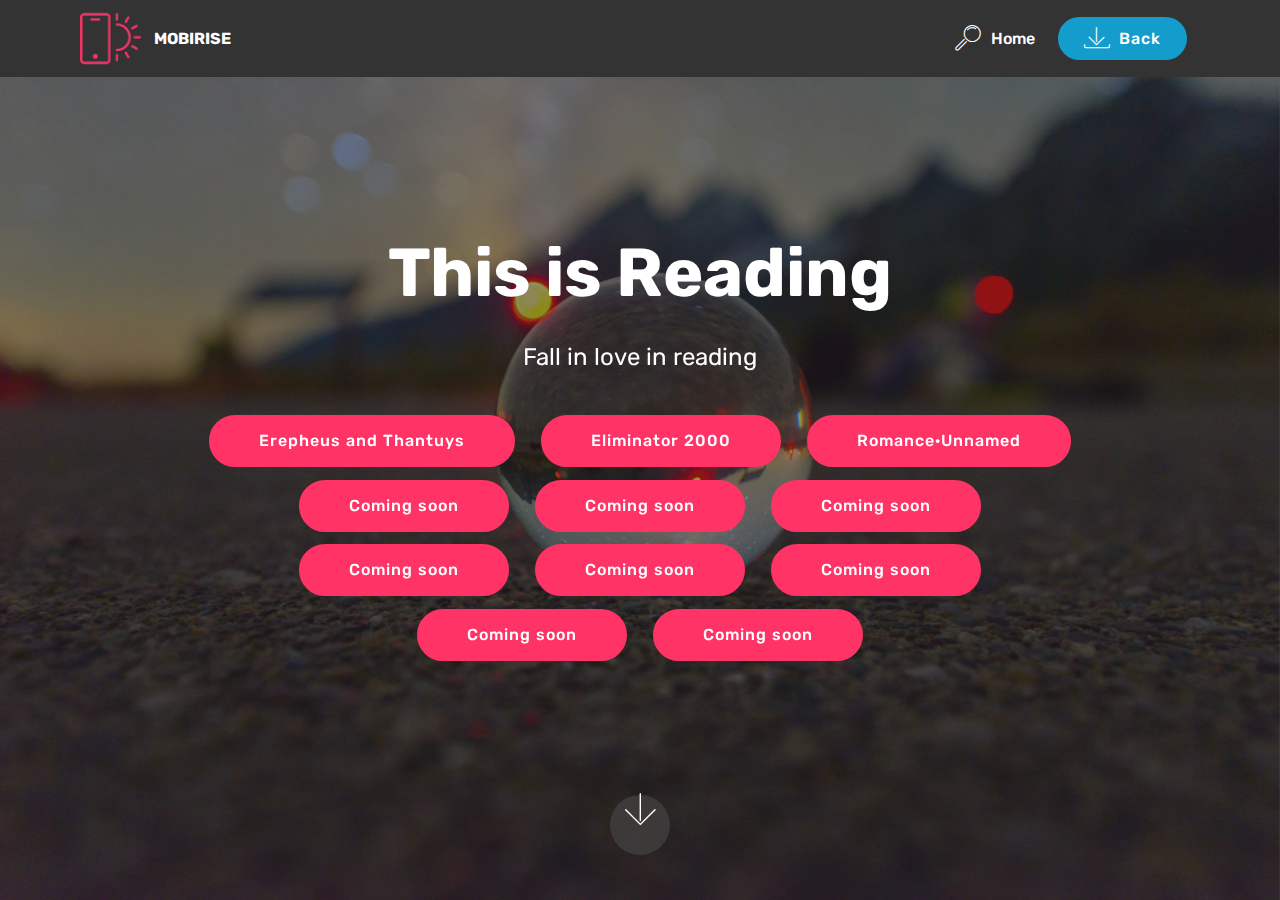
==== commit 866b65bb: "create github pages" ====
--- a/page1.html
+++ b/page1.html
@@ -40,7 +40,7 @@
             <div class="navbar-brand">
                 <span class="navbar-logo">
                     <a href="https://mobirise.co">
-                         <img src="assets/images/logo25.png" alt="Mobirise" style="height: 3.8rem;">
+                         <img src="assets/images/logo21.png" alt="Mobirise" style="height: 3.8rem;">
                     </a>
                 </span>
                 <span class="navbar-caption-wrap">
@@ -63,7 +63,7 @@
     </nav>
 </section>
 
-<section class="engine"><a href="https://mobirise.info/y">html web templates</a></section><section class="cid-rn9bmYyxIu mbr-fullscreen mbr-parallax-background" id="header2-5">
+<section class="engine"><a href="https://mobirise.info/p">website templates free download</a></section><section class="cid-rn9bmYyxIu mbr-fullscreen mbr-parallax-background" id="header2-5">
 
     
 
@@ -77,7 +77,7 @@
                 
                 <p class="mbr-text pb-3 mbr-fonts-style display-5">
                     Fall in love in reading</p>
-                <div class="mbr-section-btn"><a class="btn btn-md btn-secondary display-4" href="page3.html">Erepheus and Thantuys</a> <a class="btn btn-md btn-secondary display-4" href="page2.html">Eliminator 2000</a> <a class="btn btn-md btn-secondary display-4" href="https://mobirise.co">Coming soon</a> <a class="btn btn-md btn-secondary display-4" href="https://mobirise.co">Coming soon</a> <a class="btn btn-md btn-secondary display-4" href="https://mobirise.co">Coming soon</a> <a class="btn btn-md btn-secondary display-4" href="https://mobirise.co">Coming soon</a> <a class="btn btn-md btn-secondary display-4" href="https://mobirise.co">Coming soon</a> <a class="btn btn-md btn-secondary display-4" href="https://mobirise.co">Coming soon</a> <a class="btn btn-md btn-secondary display-4" href="https://mobirise.co">Coming soon</a> <a class="btn btn-md btn-secondary display-4" href="https://mobirise.co">Coming soon</a> <a class="btn btn-md btn-secondary display-4" href="https://mobirise.co">Coming soon</a></div>
+                <div class="mbr-section-btn"><a class="btn btn-md btn-secondary display-4" href="page3.html">Erepheus and Thantuys</a> <a class="btn btn-md btn-secondary display-4" href="page2.html">Eliminator 2000</a> <a class="btn btn-md btn-secondary display-4" href="page5.html">Romance·Unnamed</a> <a class="btn btn-md btn-secondary display-4" href="https://mobirise.co">Coming soon</a> <a class="btn btn-md btn-secondary display-4" href="https://mobirise.co">Coming soon</a> <a class="btn btn-md btn-secondary display-4" href="https://mobirise.co">Coming soon</a> <a class="btn btn-md btn-secondary display-4" href="https://mobirise.co">Coming soon</a> <a class="btn btn-md btn-secondary display-4" href="https://mobirise.co">Coming soon</a> <a class="btn btn-md btn-secondary display-4" href="https://mobirise.co">Coming soon</a> <a class="btn btn-md btn-secondary display-4" href="https://mobirise.co">Coming soon</a> <a class="btn btn-md btn-secondary display-4" href="https://mobirise.co">Coming soon</a></div>
             </div>
         </div>
     </div>
--- a/assets/mobirise/css/mbr-additional.css
+++ b/assets/mobirise/css/mbr-additional.css
@@ -3100,3 +3100,410 @@
 .cid-rnbYX870AI .dropdown-item:hover {
   color: #c1c1c1 !important;
 }
+.cid-rnekNXfPCH {
+  padding-top: 60px;
+  padding-bottom: 60px;
+  background-color: #ffffff;
+}
+.cid-rnekNXfPCH .mbr-section-subtitle {
+  color: #767676;
+}
+.cid-rnelc4Krdp .navbar {
+  padding: .5rem 0;
+  background: #333333;
+  transition: none;
+  min-height: 77px;
+}
+.cid-rnelc4Krdp .navbar-dropdown.bg-color.transparent.opened {
+  background: #333333;
+}
+.cid-rnelc4Krdp a {
+  font-style: normal;
+}
+.cid-rnelc4Krdp .nav-item span {
+  padding-right: 0.4em;
+  line-height: 0.5em;
+  vertical-align: text-bottom;
+  position: relative;
+  text-decoration: none;
+}
+.cid-rnelc4Krdp .nav-item a {
+  display: -webkit-flex;
+  align-items: center;
+  justify-content: center;
+  padding: 0.7rem 0 !important;
+  margin: 0rem .65rem !important;
+  -webkit-align-items: center;
+  -webkit-justify-content: center;
+}
+.cid-rnelc4Krdp .nav-item:focus,
+.cid-rnelc4Krdp .nav-link:focus {
+  outline: none;
+}
+.cid-rnelc4Krdp .btn {
+  padding: 0.4rem 1.5rem;
+  display: -webkit-inline-flex;
+  align-items: center;
+  -webkit-align-items: center;
+}
+.cid-rnelc4Krdp .btn .mbr-iconfont {
+  font-size: 1.6rem;
+}
+.cid-rnelc4Krdp .menu-logo {
+  margin-right: auto;
+}
+.cid-rnelc4Krdp .menu-logo .navbar-brand {
+  display: flex;
+  margin-left: 5rem;
+  padding: 0;
+  transition: padding .2s;
+  min-height: 3.8rem;
+  -webkit-align-items: center;
+  align-items: center;
+}
+.cid-rnelc4Krdp .menu-logo .navbar-brand .navbar-caption-wrap {
+  display: flex;
+  -webkit-align-items: center;
+  align-items: center;
+  word-break: break-word;
+  min-width: 7rem;
+  margin: .3rem 0;
+}
+.cid-rnelc4Krdp .menu-logo .navbar-brand .navbar-caption-wrap .navbar-caption {
+  line-height: 1.2rem !important;
+  padding-right: 2rem;
+}
+.cid-rnelc4Krdp .menu-logo .navbar-brand .navbar-logo {
+  font-size: 4rem;
+  transition: font-size 0.25s;
+}
+.cid-rnelc4Krdp .menu-logo .navbar-brand .navbar-logo img {
+  display: flex;
+}
+.cid-rnelc4Krdp .menu-logo .navbar-brand .navbar-logo .mbr-iconfont {
+  transition: font-size 0.25s;
+}
+.cid-rnelc4Krdp .menu-logo .navbar-brand .navbar-logo a {
+  display: inline-flex;
+}
+.cid-rnelc4Krdp .navbar-toggleable-sm .navbar-collapse {
+  justify-content: flex-end;
+  -webkit-justify-content: flex-end;
+  padding-right: 5rem;
+  width: auto;
+}
+.cid-rnelc4Krdp .navbar-toggleable-sm .navbar-collapse .navbar-nav {
+  flex-wrap: wrap;
+  -webkit-flex-wrap: wrap;
+  padding-left: 0;
+}
+.cid-rnelc4Krdp .navbar-toggleable-sm .navbar-collapse .navbar-nav .nav-item {
+  -webkit-align-self: center;
+  align-self: center;
+}
+.cid-rnelc4Krdp .navbar-toggleable-sm .navbar-collapse .navbar-buttons {
+  padding-left: 0;
+  padding-bottom: 0;
+}
+.cid-rnelc4Krdp .dropdown .dropdown-menu {
+  background: #333333;
+  display: none;
+  position: absolute;
+  min-width: 5rem;
+  padding-top: 1.4rem;
+  padding-bottom: 1.4rem;
+  text-align: left;
+}
+.cid-rnelc4Krdp .dropdown .dropdown-menu .dropdown-item {
+  width: auto;
+  padding: 0.235em 1.5385em 0.235em 1.5385em !important;
+}
+.cid-rnelc4Krdp .dropdown .dropdown-menu .dropdown-item::after {
+  right: 0.5rem;
+}
+.cid-rnelc4Krdp .dropdown .dropdown-menu .dropdown-submenu {
+  margin: 0;
+}
+.cid-rnelc4Krdp .dropdown.open > .dropdown-menu {
+  display: block;
+}
+.cid-rnelc4Krdp .navbar-toggleable-sm.opened:after {
+  position: absolute;
+  width: 100vw;
+  height: 100vh;
+  content: '';
+  background-color: rgba(0, 0, 0, 0.1);
+  left: 0;
+  bottom: 0;
+  transform: translateY(100%);
+  -webkit-transform: translateY(100%);
+  z-index: 1000;
+}
+.cid-rnelc4Krdp .navbar.navbar-short {
+  min-height: 60px;
+  transition: all .2s;
+}
+.cid-rnelc4Krdp .navbar.navbar-short .navbar-toggler-right {
+  top: 20px;
+}
+.cid-rnelc4Krdp .navbar.navbar-short .navbar-logo a {
+  font-size: 2.5rem !important;
+  line-height: 2.5rem;
+  transition: font-size 0.25s;
+}
+.cid-rnelc4Krdp .navbar.navbar-short .navbar-logo a .mbr-iconfont {
+  font-size: 2.5rem !important;
+}
+.cid-rnelc4Krdp .navbar.navbar-short .navbar-logo a img {
+  height: 3rem !important;
+}
+.cid-rnelc4Krdp .navbar.navbar-short .navbar-brand {
+  min-height: 3rem;
+}
+.cid-rnelc4Krdp button.navbar-toggler {
+  width: 31px;
+  height: 18px;
+  cursor: pointer;
+  transition: all .2s;
+  top: 1.5rem;
+  right: 1rem;
+}
+.cid-rnelc4Krdp button.navbar-toggler:focus {
+  outline: none;
+}
+.cid-rnelc4Krdp button.navbar-toggler .hamburger span {
+  position: absolute;
+  right: 0;
+  width: 30px;
+  height: 2px;
+  border-right: 5px;
+  background-color: #ffffff;
+}
+.cid-rnelc4Krdp button.navbar-toggler .hamburger span:nth-child(1) {
+  top: 0;
+  transition: all .2s;
+}
+.cid-rnelc4Krdp button.navbar-toggler .hamburger span:nth-child(2) {
+  top: 8px;
+  transition: all .15s;
+}
+.cid-rnelc4Krdp button.navbar-toggler .hamburger span:nth-child(3) {
+  top: 8px;
+  transition: all .15s;
+}
+.cid-rnelc4Krdp button.navbar-toggler .hamburger span:nth-child(4) {
+  top: 16px;
+  transition: all .2s;
+}
+.cid-rnelc4Krdp nav.opened .hamburger span:nth-child(1) {
+  top: 8px;
+  width: 0;
+  opacity: 0;
+  right: 50%;
+  transition: all .2s;
+}
+.cid-rnelc4Krdp nav.opened .hamburger span:nth-child(2) {
+  -webkit-transform: rotate(45deg);
+  transform: rotate(45deg);
+  transition: all .25s;
+}
+.cid-rnelc4Krdp nav.opened .hamburger span:nth-child(3) {
+  -webkit-transform: rotate(-45deg);
+  transform: rotate(-45deg);
+  transition: all .25s;
+}
+.cid-rnelc4Krdp nav.opened .hamburger span:nth-child(4) {
+  top: 8px;
+  width: 0;
+  opacity: 0;
+  right: 50%;
+  transition: all .2s;
+}
+.cid-rnelc4Krdp .collapsed.navbar-expand {
+  flex-direction: column;
+  -webkit-flex-direction: column;
+}
+.cid-rnelc4Krdp .collapsed .btn {
+  display: -webkit-flex;
+}
+.cid-rnelc4Krdp .collapsed .navbar-collapse {
+  display: none !important;
+  padding-right: 0 !important;
+}
+.cid-rnelc4Krdp .collapsed .navbar-collapse.collapsing,
+.cid-rnelc4Krdp .collapsed .navbar-collapse.show {
+  display: block !important;
+}
+.cid-rnelc4Krdp .collapsed .navbar-collapse.collapsing .navbar-nav,
+.cid-rnelc4Krdp .collapsed .navbar-collapse.show .navbar-nav {
+  display: block;
+  text-align: center;
+}
+.cid-rnelc4Krdp .collapsed .navbar-collapse.collapsing .navbar-nav .nav-item,
+.cid-rnelc4Krdp .collapsed .navbar-collapse.show .navbar-nav .nav-item {
+  clear: both;
+}
+.cid-rnelc4Krdp .collapsed .navbar-collapse.collapsing .navbar-buttons,
+.cid-rnelc4Krdp .collapsed .navbar-collapse.show .navbar-buttons {
+  text-align: center;
+}
+.cid-rnelc4Krdp .collapsed .navbar-collapse.collapsing .navbar-buttons:last-child,
+.cid-rnelc4Krdp .collapsed .navbar-collapse.show .navbar-buttons:last-child {
+  margin-bottom: 1rem;
+}
+@media (min-width: 992px) {
+  .cid-rnelc4Krdp .collapsed:not(.navbar-short) .navbar-collapse {
+    max-height: calc(98.5vh - 3.8rem);
+  }
+}
+.cid-rnelc4Krdp .collapsed button.navbar-toggler {
+  display: block;
+}
+.cid-rnelc4Krdp .collapsed .navbar-brand {
+  margin-left: 1rem !important;
+}
+.cid-rnelc4Krdp .collapsed .navbar-toggleable-sm {
+  flex-direction: column;
+  -webkit-flex-direction: column;
+}
+.cid-rnelc4Krdp .collapsed .dropdown .dropdown-menu {
+  width: 100%;
+  text-align: center;
+  position: relative;
+  opacity: 0;
+  overflow: hidden;
+  display: block;
+  height: 0;
+  visibility: hidden;
+  padding: 0;
+  transition-duration: .5s;
+  transition-property: opacity,padding,height;
+}
+.cid-rnelc4Krdp .collapsed .dropdown.open > .dropdown-menu {
+  position: relative;
+  opacity: 1;
+  height: auto;
+  padding: 1.4rem 0;
+  visibility: visible;
+}
+.cid-rnelc4Krdp .collapsed .dropdown .dropdown-submenu {
+  left: 0;
+  text-align: center;
+  width: 100%;
+}
+.cid-rnelc4Krdp .collapsed .dropdown .dropdown-toggle[data-toggle="dropdown-submenu"]::after {
+  margin-top: 0;
+  position: inherit;
+  right: 0;
+  top: 50%;
+  display: inline-block;
+  width: 0;
+  height: 0;
+  margin-left: .3em;
+  vertical-align: middle;
+  content: "";
+  border-top: .30em solid;
+  border-right: .30em solid transparent;
+  border-left: .30em solid transparent;
+}
+@media (max-width: 991px) {
+  .cid-rnelc4Krdp .navbar-expand {
+    flex-direction: column;
+    -webkit-flex-direction: column;
+  }
+  .cid-rnelc4Krdp img {
+    height: 3.8rem !important;
+  }
+  .cid-rnelc4Krdp .btn {
+    display: -webkit-flex;
+  }
+  .cid-rnelc4Krdp button.navbar-toggler {
+    display: block;
+  }
+  .cid-rnelc4Krdp .navbar-brand {
+    margin-left: 1rem !important;
+  }
+  .cid-rnelc4Krdp .navbar-toggleable-sm {
+    flex-direction: column;
+    -webkit-flex-direction: column;
+  }
+  .cid-rnelc4Krdp .navbar-collapse {
+    display: none !important;
+    padding-right: 0 !important;
+  }
+  .cid-rnelc4Krdp .navbar-collapse.collapsing,
+  .cid-rnelc4Krdp .navbar-collapse.show {
+    display: block !important;
+  }
+  .cid-rnelc4Krdp .navbar-collapse.collapsing .navbar-nav,
+  .cid-rnelc4Krdp .navbar-collapse.show .navbar-nav {
+    display: block;
+    text-align: center;
+  }
+  .cid-rnelc4Krdp .navbar-collapse.collapsing .navbar-nav .nav-item,
+  .cid-rnelc4Krdp .navbar-collapse.show .navbar-nav .nav-item {
+    clear: both;
+  }
+  .cid-rnelc4Krdp .navbar-collapse.collapsing .navbar-buttons,
+  .cid-rnelc4Krdp .navbar-collapse.show .navbar-buttons {
+    text-align: center;
+  }
+  .cid-rnelc4Krdp .navbar-collapse.collapsing .navbar-buttons:last-child,
+  .cid-rnelc4Krdp .navbar-collapse.show .navbar-buttons:last-child {
+    margin-bottom: 1rem;
+  }
+  .cid-rnelc4Krdp .dropdown .dropdown-menu {
+    width: 100%;
+    text-align: center;
+    position: relative;
+    opacity: 0;
+    overflow: hidden;
+    display: block;
+    height: 0;
+    visibility: hidden;
+    padding: 0;
+    transition-duration: .5s;
+    transition-property: opacity,padding,height;
+  }
+  .cid-rnelc4Krdp .dropdown.open > .dropdown-menu {
+    position: relative;
+    opacity: 1;
+    height: auto;
+    padding: 1.4rem 0;
+    visibility: visible;
+  }
+  .cid-rnelc4Krdp .dropdown .dropdown-submenu {
+    left: 0;
+    text-align: center;
+    width: 100%;
+  }
+  .cid-rnelc4Krdp .dropdown .dropdown-toggle[data-toggle="dropdown-submenu"]::after {
+    margin-top: 0;
+    position: inherit;
+    right: 0;
+    top: 50%;
+    display: inline-block;
+    width: 0;
+    height: 0;
+    margin-left: .3em;
+    vertical-align: middle;
+    content: "";
+    border-top: .30em solid;
+    border-right: .30em solid transparent;
+    border-left: .30em solid transparent;
+  }
+}
+@media (min-width: 767px) {
+  .cid-rnelc4Krdp .menu-logo {
+    flex-shrink: 0;
+    -webkit-flex-shrink: 0;
+  }
+}
+.cid-rnelc4Krdp .navbar-collapse {
+  flex-basis: auto;
+  -webkit-flex-basis: auto;
+}
+.cid-rnelc4Krdp .nav-link:hover,
+.cid-rnelc4Krdp .dropdown-item:hover {
+  color: #c1c1c1 !important;
+}
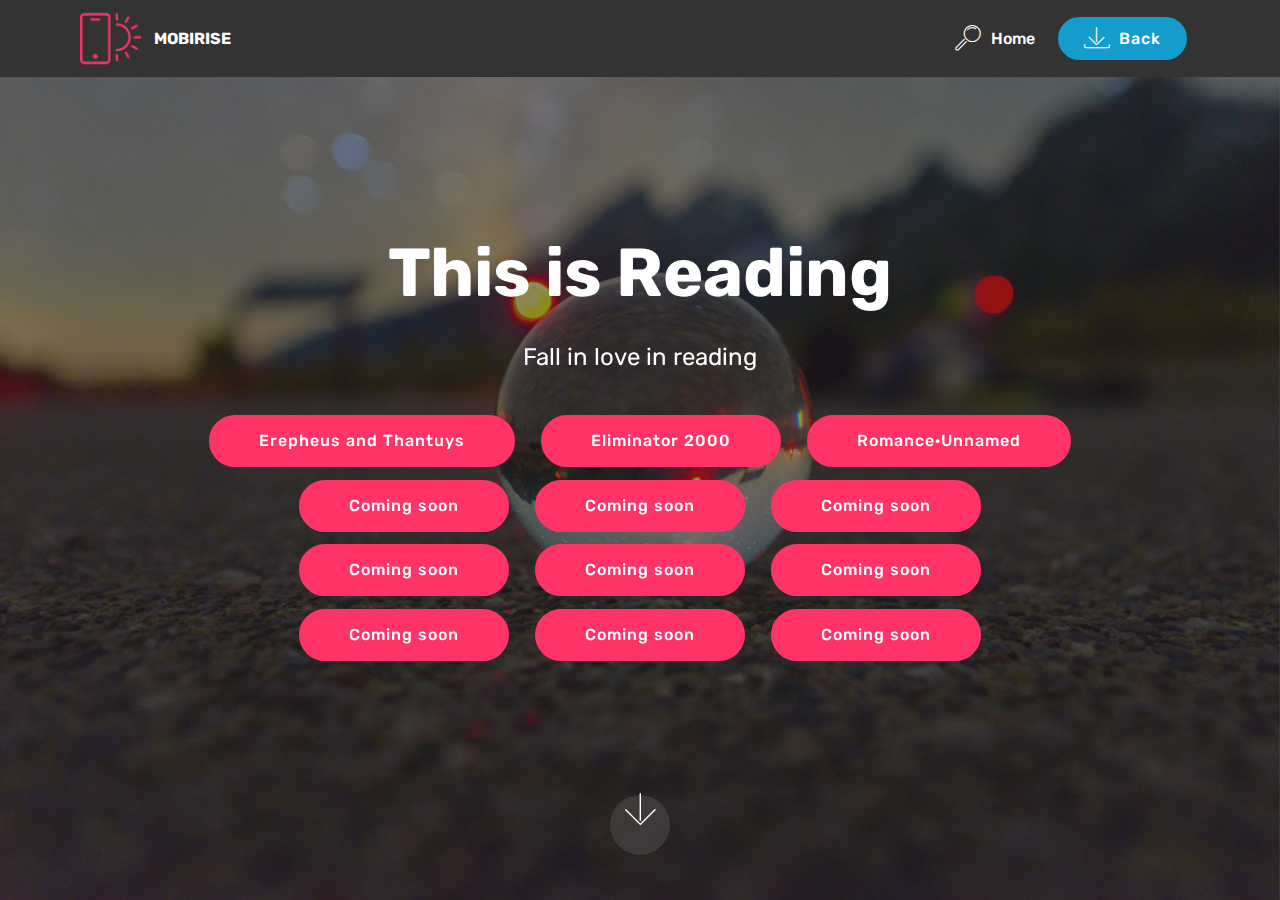
==== commit 57da6654: "create github pages" ====
--- a/page1.html
+++ b/page1.html
@@ -40,7 +40,7 @@
             <div class="navbar-brand">
                 <span class="navbar-logo">
                     <a href="https://mobirise.co">
-                         <img src="assets/images/logo21.png" alt="Mobirise" style="height: 3.8rem;">
+                         <img src="assets/images/logo22.png" alt="Mobirise" style="height: 3.8rem;">
                     </a>
                 </span>
                 <span class="navbar-caption-wrap">
@@ -63,7 +63,7 @@
     </nav>
 </section>
 
-<section class="engine"><a href="https://mobirise.info/p">website templates free download</a></section><section class="cid-rn9bmYyxIu mbr-fullscreen mbr-parallax-background" id="header2-5">
+<section class="engine"><a href="https://mobirise.info/g">how to build your own site</a></section><section class="cid-rn9bmYyxIu mbr-fullscreen mbr-parallax-background" id="header2-5">
 
     
 
@@ -77,7 +77,7 @@
                 
                 <p class="mbr-text pb-3 mbr-fonts-style display-5">
                     Fall in love in reading</p>
-                <div class="mbr-section-btn"><a class="btn btn-md btn-secondary display-4" href="page3.html">Erepheus and Thantuys</a> <a class="btn btn-md btn-secondary display-4" href="page2.html">Eliminator 2000</a> <a class="btn btn-md btn-secondary display-4" href="page5.html">Romance·Unnamed</a> <a class="btn btn-md btn-secondary display-4" href="https://mobirise.co">Coming soon</a> <a class="btn btn-md btn-secondary display-4" href="https://mobirise.co">Coming soon</a> <a class="btn btn-md btn-secondary display-4" href="https://mobirise.co">Coming soon</a> <a class="btn btn-md btn-secondary display-4" href="https://mobirise.co">Coming soon</a> <a class="btn btn-md btn-secondary display-4" href="https://mobirise.co">Coming soon</a> <a class="btn btn-md btn-secondary display-4" href="https://mobirise.co">Coming soon</a> <a class="btn btn-md btn-secondary display-4" href="https://mobirise.co">Coming soon</a> <a class="btn btn-md btn-secondary display-4" href="https://mobirise.co">Coming soon</a></div>
+                <div class="mbr-section-btn"><a class="btn btn-md btn-secondary display-4" href="page3.html">Erepheus and Thantuys</a> <a class="btn btn-md btn-secondary display-4" href="page2.html">Eliminator 2000</a> <a class="btn btn-md btn-secondary display-4" href="page5.html">Romance·Unnamed</a>         <a class="btn btn-md btn-secondary display-4" href="page4.html">Coming soon</a> <a class="btn btn-md btn-secondary display-4" href="page4.html">Coming soon</a> <a class="btn btn-md btn-secondary display-4" href="page4.html">Coming soon</a> <a class="btn btn-md btn-secondary display-4" href="page4.html">Coming soon</a> <a class="btn btn-md btn-secondary display-4" href="page4.html">Coming soon</a> <a class="btn btn-md btn-secondary display-4" href="page4.html">Coming soon</a> <a class="btn btn-md btn-secondary display-4" href="page4.html">Coming soon</a> <a class="btn btn-md btn-secondary display-4" href="page4.html">Coming soon</a> <a class="btn btn-md btn-secondary display-4" href="page4.html">Coming soon</a></div>
             </div>
         </div>
     </div>
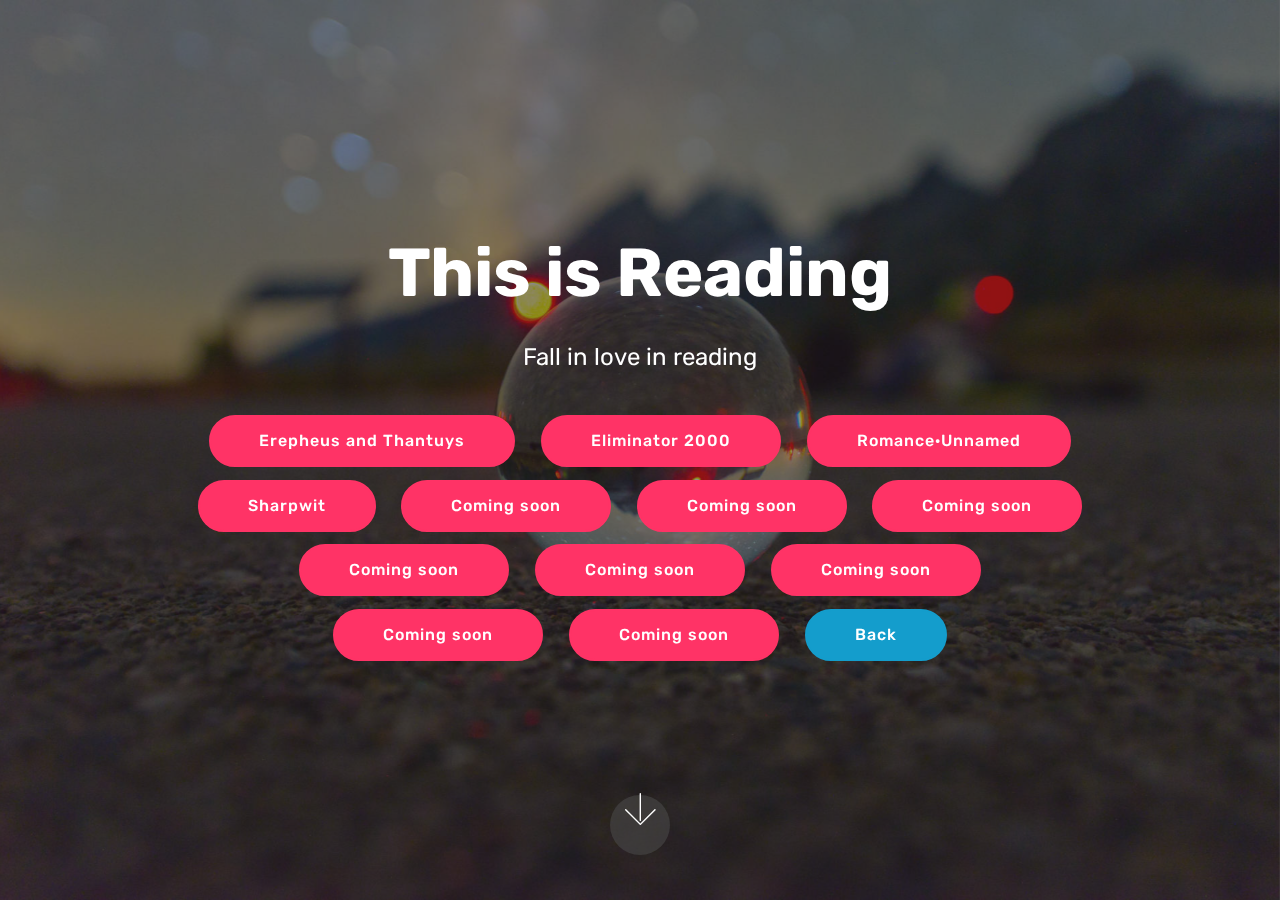
==== commit 2071c47f: "create github pages" ====
--- a/page1.html
+++ b/page1.html
@@ -15,7 +15,6 @@
   <link rel="stylesheet" href="assets/bootstrap/css/bootstrap.min.css">
   <link rel="stylesheet" href="assets/bootstrap/css/bootstrap-grid.min.css">
   <link rel="stylesheet" href="assets/bootstrap/css/bootstrap-reboot.min.css">
-  <link rel="stylesheet" href="assets/dropdown/css/style.css">
   <link rel="stylesheet" href="assets/theme/css/style.css">
   <link rel="stylesheet" href="assets/mobirise/css/mbr-additional.css" type="text/css">
   
@@ -23,47 +22,7 @@
   
 </head>
 <body>
-  <section class="menu cid-rnc0oybGlg" once="menu" id="menu1-e">
-
-    
-
-    <nav class="navbar navbar-expand beta-menu navbar-dropdown align-items-center navbar-fixed-top navbar-toggleable-sm">
-        <button class="navbar-toggler navbar-toggler-right" type="button" data-toggle="collapse" data-target="#navbarSupportedContent" aria-controls="navbarSupportedContent" aria-expanded="false" aria-label="Toggle navigation">
-            <div class="hamburger">
-                <span></span>
-                <span></span>
-                <span></span>
-                <span></span>
-            </div>
-        </button>
-        <div class="menu-logo">
-            <div class="navbar-brand">
-                <span class="navbar-logo">
-                    <a href="https://mobirise.co">
-                         <img src="assets/images/logo22.png" alt="Mobirise" style="height: 3.8rem;">
-                    </a>
-                </span>
-                <span class="navbar-caption-wrap">
-                    <a class="navbar-caption text-white display-4" href="https://mobirise.co">
-                        MOBIRISE
-                    </a>
-                </span>
-            </div>
-        </div>
-        <div class="collapse navbar-collapse" id="navbarSupportedContent">
-            <ul class="navbar-nav nav-dropdown" data-app-modern-menu="true"><li class="nav-item">
-                    <a class="nav-link link text-white display-4" href="index.html">
-                        <span class="mbri-search mbr-iconfont mbr-iconfont-btn"></span>
-                        Home</a>
-                </li></ul>
-            <div class="navbar-buttons mbr-section-btn"><a class="btn btn-sm btn-primary display-4" href="page1.html">
-                    <span class="mbri-save mbr-iconfont mbr-iconfont-btn "></span>
-                    Back</a></div>
-        </div>
-    </nav>
-</section>
-
-<section class="engine"><a href="https://mobirise.info/g">how to build your own site</a></section><section class="cid-rn9bmYyxIu mbr-fullscreen mbr-parallax-background" id="header2-5">
+  <section class="cid-rn9bmYyxIu mbr-fullscreen mbr-parallax-background" id="header2-5">
 
     
 
@@ -77,7 +36,7 @@
                 
                 <p class="mbr-text pb-3 mbr-fonts-style display-5">
                     Fall in love in reading</p>
-                <div class="mbr-section-btn"><a class="btn btn-md btn-secondary display-4" href="page3.html">Erepheus and Thantuys</a> <a class="btn btn-md btn-secondary display-4" href="page2.html">Eliminator 2000</a> <a class="btn btn-md btn-secondary display-4" href="page5.html">Romance·Unnamed</a>         <a class="btn btn-md btn-secondary display-4" href="page4.html">Coming soon</a> <a class="btn btn-md btn-secondary display-4" href="page4.html">Coming soon</a> <a class="btn btn-md btn-secondary display-4" href="page4.html">Coming soon</a> <a class="btn btn-md btn-secondary display-4" href="page4.html">Coming soon</a> <a class="btn btn-md btn-secondary display-4" href="page4.html">Coming soon</a> <a class="btn btn-md btn-secondary display-4" href="page4.html">Coming soon</a> <a class="btn btn-md btn-secondary display-4" href="page4.html">Coming soon</a> <a class="btn btn-md btn-secondary display-4" href="page4.html">Coming soon</a> <a class="btn btn-md btn-secondary display-4" href="page4.html">Coming soon</a></div>
+                <div class="mbr-section-btn"><a class="btn btn-md btn-secondary display-4" href="page3.html">Erepheus and Thantuys</a> <a class="btn btn-md btn-secondary display-4" href="page2.html">Eliminator 2000</a> <a class="btn btn-md btn-secondary display-4" href="page4.html">Romance·Unnamed</a>         <a class="btn btn-md btn-secondary display-4" href="Sharpwit.html">Sharpwit</a> <a class="btn btn-md btn-secondary display-4" href="page4.html">Coming soon</a> <a class="btn btn-md btn-secondary display-4" href="page4.html">Coming soon</a> <a class="btn btn-md btn-secondary display-4" href="page4.html">Coming soon</a> <a class="btn btn-md btn-secondary display-4" href="page4.html">Coming soon</a> <a class="btn btn-md btn-secondary display-4" href="page4.html">Coming soon</a> <a class="btn btn-md btn-secondary display-4" href="page4.html">Coming soon</a> <a class="btn btn-md btn-secondary display-4" href="page4.html">Coming soon</a> <a class="btn btn-md btn-secondary display-4" href="page4.html">Coming soon</a> <a class="btn btn-md btn-primary display-4" href="index.html">Back</a></div>
             </div>
         </div>
     </div>
@@ -89,14 +48,12 @@
 </section>
 
 
-  <script src="assets/web/assets/jquery/jquery.min.js"></script>
+  <section class="engine"><a href="https://mobirise.info/z">best website templates</a></section><script src="assets/web/assets/jquery/jquery.min.js"></script>
   <script src="assets/popper/popper.min.js"></script>
   <script src="assets/tether/tether.min.js"></script>
   <script src="assets/bootstrap/js/bootstrap.min.js"></script>
   <script src="assets/smoothscroll/smooth-scroll.js"></script>
   <script src="assets/parallax/jarallax.min.js"></script>
-  <script src="assets/dropdown/js/script.min.js"></script>
-  <script src="assets/touchswipe/jquery.touch-swipe.min.js"></script>
   <script src="assets/theme/js/script.js"></script>
   
   
--- a/assets/mobirise/css/mbr-additional.css
+++ b/assets/mobirise/css/mbr-additional.css
@@ -1399,7 +1399,7 @@
 .cid-rn97u9n0Wr {
   padding-top: 90px;
   padding-bottom: 90px;
-  background-image: url("../../../assets/images/background4.jpg");
+  background-image: url("../../../assets/images/mbr-1920x1280.jpg");
 }
 .cid-rn98bEvskS {
   padding-top: 90px;
@@ -1407,6 +1407,14 @@
   background-color: #efefef;
 }
 .cid-rn98bEvskS P {
+  color: #767676;
+}
+.cid-rneoK5jgvJ {
+  padding-top: 60px;
+  padding-bottom: 60px;
+  background-color: #ffffff;
+}
+.cid-rneoK5jgvJ .mbr-section-subtitle {
   color: #767676;
 }
 .cid-qTkAaeaxX5 {
@@ -1478,6 +1486,1252 @@
 }
 .cid-rn9bmYyxIu {
   background-image: url("../../../assets/images/lucass-desktop-2000x1335.jpg");
+}
+.cid-rn9cB9udGo {
+  padding-top: 60px;
+  padding-bottom: 60px;
+  background-color: #565656;
+}
+.cid-rn9cB9udGo .mbr-section-subtitle {
+  color: #767676;
+}
+.cid-rn9cB9udGo .mbr-section-subtitle DIV {
+  color: #ffffff;
+}
+.cid-rnc0JdR5zz .navbar {
+  padding: .5rem 0;
+  background: #333333;
+  transition: none;
+  min-height: 77px;
+}
+.cid-rnc0JdR5zz .navbar-dropdown.bg-color.transparent.opened {
+  background: #333333;
+}
+.cid-rnc0JdR5zz a {
+  font-style: normal;
+}
+.cid-rnc0JdR5zz .nav-item span {
+  padding-right: 0.4em;
+  line-height: 0.5em;
+  vertical-align: text-bottom;
+  position: relative;
+  text-decoration: none;
+}
+.cid-rnc0JdR5zz .nav-item a {
+  display: -webkit-flex;
+  align-items: center;
+  justify-content: center;
+  padding: 0.7rem 0 !important;
+  margin: 0rem .65rem !important;
+  -webkit-align-items: center;
+  -webkit-justify-content: center;
+}
+.cid-rnc0JdR5zz .nav-item:focus,
+.cid-rnc0JdR5zz .nav-link:focus {
+  outline: none;
+}
+.cid-rnc0JdR5zz .btn {
+  padding: 0.4rem 1.5rem;
+  display: -webkit-inline-flex;
+  align-items: center;
+  -webkit-align-items: center;
+}
+.cid-rnc0JdR5zz .btn .mbr-iconfont {
+  font-size: 1.6rem;
+}
+.cid-rnc0JdR5zz .menu-logo {
+  margin-right: auto;
+}
+.cid-rnc0JdR5zz .menu-logo .navbar-brand {
+  display: flex;
+  margin-left: 5rem;
+  padding: 0;
+  transition: padding .2s;
+  min-height: 3.8rem;
+  -webkit-align-items: center;
+  align-items: center;
+}
+.cid-rnc0JdR5zz .menu-logo .navbar-brand .navbar-caption-wrap {
+  display: flex;
+  -webkit-align-items: center;
+  align-items: center;
+  word-break: break-word;
+  min-width: 7rem;
+  margin: .3rem 0;
+}
+.cid-rnc0JdR5zz .menu-logo .navbar-brand .navbar-caption-wrap .navbar-caption {
+  line-height: 1.2rem !important;
+  padding-right: 2rem;
+}
+.cid-rnc0JdR5zz .menu-logo .navbar-brand .navbar-logo {
+  font-size: 4rem;
+  transition: font-size 0.25s;
+}
+.cid-rnc0JdR5zz .menu-logo .navbar-brand .navbar-logo img {
+  display: flex;
+}
+.cid-rnc0JdR5zz .menu-logo .navbar-brand .navbar-logo .mbr-iconfont {
+  transition: font-size 0.25s;
+}
+.cid-rnc0JdR5zz .menu-logo .navbar-brand .navbar-logo a {
+  display: inline-flex;
+}
+.cid-rnc0JdR5zz .navbar-toggleable-sm .navbar-collapse {
+  justify-content: flex-end;
+  -webkit-justify-content: flex-end;
+  padding-right: 5rem;
+  width: auto;
+}
+.cid-rnc0JdR5zz .navbar-toggleable-sm .navbar-collapse .navbar-nav {
+  flex-wrap: wrap;
+  -webkit-flex-wrap: wrap;
+  padding-left: 0;
+}
+.cid-rnc0JdR5zz .navbar-toggleable-sm .navbar-collapse .navbar-nav .nav-item {
+  -webkit-align-self: center;
+  align-self: center;
+}
+.cid-rnc0JdR5zz .navbar-toggleable-sm .navbar-collapse .navbar-buttons {
+  padding-left: 0;
+  padding-bottom: 0;
+}
+.cid-rnc0JdR5zz .dropdown .dropdown-menu {
+  background: #333333;
+  display: none;
+  position: absolute;
+  min-width: 5rem;
+  padding-top: 1.4rem;
+  padding-bottom: 1.4rem;
+  text-align: left;
+}
+.cid-rnc0JdR5zz .dropdown .dropdown-menu .dropdown-item {
+  width: auto;
+  padding: 0.235em 1.5385em 0.235em 1.5385em !important;
+}
+.cid-rnc0JdR5zz .dropdown .dropdown-menu .dropdown-item::after {
+  right: 0.5rem;
+}
+.cid-rnc0JdR5zz .dropdown .dropdown-menu .dropdown-submenu {
+  margin: 0;
+}
+.cid-rnc0JdR5zz .dropdown.open > .dropdown-menu {
+  display: block;
+}
+.cid-rnc0JdR5zz .navbar-toggleable-sm.opened:after {
+  position: absolute;
+  width: 100vw;
+  height: 100vh;
+  content: '';
+  background-color: rgba(0, 0, 0, 0.1);
+  left: 0;
+  bottom: 0;
+  transform: translateY(100%);
+  -webkit-transform: translateY(100%);
+  z-index: 1000;
+}
+.cid-rnc0JdR5zz .navbar.navbar-short {
+  min-height: 60px;
+  transition: all .2s;
+}
+.cid-rnc0JdR5zz .navbar.navbar-short .navbar-toggler-right {
+  top: 20px;
+}
+.cid-rnc0JdR5zz .navbar.navbar-short .navbar-logo a {
+  font-size: 2.5rem !important;
+  line-height: 2.5rem;
+  transition: font-size 0.25s;
+}
+.cid-rnc0JdR5zz .navbar.navbar-short .navbar-logo a .mbr-iconfont {
+  font-size: 2.5rem !important;
+}
+.cid-rnc0JdR5zz .navbar.navbar-short .navbar-logo a img {
+  height: 3rem !important;
+}
+.cid-rnc0JdR5zz .navbar.navbar-short .navbar-brand {
+  min-height: 3rem;
+}
+.cid-rnc0JdR5zz button.navbar-toggler {
+  width: 31px;
+  height: 18px;
+  cursor: pointer;
+  transition: all .2s;
+  top: 1.5rem;
+  right: 1rem;
+}
+.cid-rnc0JdR5zz button.navbar-toggler:focus {
+  outline: none;
+}
+.cid-rnc0JdR5zz button.navbar-toggler .hamburger span {
+  position: absolute;
+  right: 0;
+  width: 30px;
+  height: 2px;
+  border-right: 5px;
+  background-color: #ffffff;
+}
+.cid-rnc0JdR5zz button.navbar-toggler .hamburger span:nth-child(1) {
+  top: 0;
+  transition: all .2s;
+}
+.cid-rnc0JdR5zz button.navbar-toggler .hamburger span:nth-child(2) {
+  top: 8px;
+  transition: all .15s;
+}
+.cid-rnc0JdR5zz button.navbar-toggler .hamburger span:nth-child(3) {
+  top: 8px;
+  transition: all .15s;
+}
+.cid-rnc0JdR5zz button.navbar-toggler .hamburger span:nth-child(4) {
+  top: 16px;
+  transition: all .2s;
+}
+.cid-rnc0JdR5zz nav.opened .hamburger span:nth-child(1) {
+  top: 8px;
+  width: 0;
+  opacity: 0;
+  right: 50%;
+  transition: all .2s;
+}
+.cid-rnc0JdR5zz nav.opened .hamburger span:nth-child(2) {
+  -webkit-transform: rotate(45deg);
+  transform: rotate(45deg);
+  transition: all .25s;
+}
+.cid-rnc0JdR5zz nav.opened .hamburger span:nth-child(3) {
+  -webkit-transform: rotate(-45deg);
+  transform: rotate(-45deg);
+  transition: all .25s;
+}
+.cid-rnc0JdR5zz nav.opened .hamburger span:nth-child(4) {
+  top: 8px;
+  width: 0;
+  opacity: 0;
+  right: 50%;
+  transition: all .2s;
+}
+.cid-rnc0JdR5zz .collapsed.navbar-expand {
+  flex-direction: column;
+  -webkit-flex-direction: column;
+}
+.cid-rnc0JdR5zz .collapsed .btn {
+  display: -webkit-flex;
+}
+.cid-rnc0JdR5zz .collapsed .navbar-collapse {
+  display: none !important;
+  padding-right: 0 !important;
+}
+.cid-rnc0JdR5zz .collapsed .navbar-collapse.collapsing,
+.cid-rnc0JdR5zz .collapsed .navbar-collapse.show {
+  display: block !important;
+}
+.cid-rnc0JdR5zz .collapsed .navbar-collapse.collapsing .navbar-nav,
+.cid-rnc0JdR5zz .collapsed .navbar-collapse.show .navbar-nav {
+  display: block;
+  text-align: center;
+}
+.cid-rnc0JdR5zz .collapsed .navbar-collapse.collapsing .navbar-nav .nav-item,
+.cid-rnc0JdR5zz .collapsed .navbar-collapse.show .navbar-nav .nav-item {
+  clear: both;
+}
+.cid-rnc0JdR5zz .collapsed .navbar-collapse.collapsing .navbar-nav .nav-item:last-child,
+.cid-rnc0JdR5zz .collapsed .navbar-collapse.show .navbar-nav .nav-item:last-child {
+  margin-bottom: 1rem;
+}
+.cid-rnc0JdR5zz .collapsed .navbar-collapse.collapsing .navbar-buttons,
+.cid-rnc0JdR5zz .collapsed .navbar-collapse.show .navbar-buttons {
+  text-align: center;
+}
+.cid-rnc0JdR5zz .collapsed .navbar-collapse.collapsing .navbar-buttons:last-child,
+.cid-rnc0JdR5zz .collapsed .navbar-collapse.show .navbar-buttons:last-child {
+  margin-bottom: 1rem;
+}
+@media (min-width: 992px) {
+  .cid-rnc0JdR5zz .collapsed:not(.navbar-short) .navbar-collapse {
+    max-height: calc(98.5vh - 3.8rem);
+  }
+}
+.cid-rnc0JdR5zz .collapsed button.navbar-toggler {
+  display: block;
+}
+.cid-rnc0JdR5zz .collapsed .navbar-brand {
+  margin-left: 1rem !important;
+}
+.cid-rnc0JdR5zz .collapsed .navbar-toggleable-sm {
+  flex-direction: column;
+  -webkit-flex-direction: column;
+}
+.cid-rnc0JdR5zz .collapsed .dropdown .dropdown-menu {
+  width: 100%;
+  text-align: center;
+  position: relative;
+  opacity: 0;
+  overflow: hidden;
+  display: block;
+  height: 0;
+  visibility: hidden;
+  padding: 0;
+  transition-duration: .5s;
+  transition-property: opacity,padding,height;
+}
+.cid-rnc0JdR5zz .collapsed .dropdown.open > .dropdown-menu {
+  position: relative;
+  opacity: 1;
+  height: auto;
+  padding: 1.4rem 0;
+  visibility: visible;
+}
+.cid-rnc0JdR5zz .collapsed .dropdown .dropdown-submenu {
+  left: 0;
+  text-align: center;
+  width: 100%;
+}
+.cid-rnc0JdR5zz .collapsed .dropdown .dropdown-toggle[data-toggle="dropdown-submenu"]::after {
+  margin-top: 0;
+  position: inherit;
+  right: 0;
+  top: 50%;
+  display: inline-block;
+  width: 0;
+  height: 0;
+  margin-left: .3em;
+  vertical-align: middle;
+  content: "";
+  border-top: .30em solid;
+  border-right: .30em solid transparent;
+  border-left: .30em solid transparent;
+}
+@media (max-width: 991px) {
+  .cid-rnc0JdR5zz .navbar-expand {
+    flex-direction: column;
+    -webkit-flex-direction: column;
+  }
+  .cid-rnc0JdR5zz img {
+    height: 3.8rem !important;
+  }
+  .cid-rnc0JdR5zz .btn {
+    display: -webkit-flex;
+  }
+  .cid-rnc0JdR5zz button.navbar-toggler {
+    display: block;
+  }
+  .cid-rnc0JdR5zz .navbar-brand {
+    margin-left: 1rem !important;
+  }
+  .cid-rnc0JdR5zz .navbar-toggleable-sm {
+    flex-direction: column;
+    -webkit-flex-direction: column;
+  }
+  .cid-rnc0JdR5zz .navbar-collapse {
+    display: none !important;
+    padding-right: 0 !important;
+  }
+  .cid-rnc0JdR5zz .navbar-collapse.collapsing,
+  .cid-rnc0JdR5zz .navbar-collapse.show {
+    display: block !important;
+  }
+  .cid-rnc0JdR5zz .navbar-collapse.collapsing .navbar-nav,
+  .cid-rnc0JdR5zz .navbar-collapse.show .navbar-nav {
+    display: block;
+    text-align: center;
+  }
+  .cid-rnc0JdR5zz .navbar-collapse.collapsing .navbar-nav .nav-item,
+  .cid-rnc0JdR5zz .navbar-collapse.show .navbar-nav .nav-item {
+    clear: both;
+  }
+  .cid-rnc0JdR5zz .navbar-collapse.collapsing .navbar-nav .nav-item:last-child,
+  .cid-rnc0JdR5zz .navbar-collapse.show .navbar-nav .nav-item:last-child {
+    margin-bottom: 1rem;
+  }
+  .cid-rnc0JdR5zz .navbar-collapse.collapsing .navbar-buttons,
+  .cid-rnc0JdR5zz .navbar-collapse.show .navbar-buttons {
+    text-align: center;
+  }
+  .cid-rnc0JdR5zz .navbar-collapse.collapsing .navbar-buttons:last-child,
+  .cid-rnc0JdR5zz .navbar-collapse.show .navbar-buttons:last-child {
+    margin-bottom: 1rem;
+  }
+  .cid-rnc0JdR5zz .dropdown .dropdown-menu {
+    width: 100%;
+    text-align: center;
+    position: relative;
+    opacity: 0;
+    overflow: hidden;
+    display: block;
+    height: 0;
+    visibility: hidden;
+    padding: 0;
+    transition-duration: .5s;
+    transition-property: opacity,padding,height;
+  }
+  .cid-rnc0JdR5zz .dropdown.open > .dropdown-menu {
+    position: relative;
+    opacity: 1;
+    height: auto;
+    padding: 1.4rem 0;
+    visibility: visible;
+  }
+  .cid-rnc0JdR5zz .dropdown .dropdown-submenu {
+    left: 0;
+    text-align: center;
+    width: 100%;
+  }
+  .cid-rnc0JdR5zz .dropdown .dropdown-toggle[data-toggle="dropdown-submenu"]::after {
+    margin-top: 0;
+    position: inherit;
+    right: 0;
+    top: 50%;
+    display: inline-block;
+    width: 0;
+    height: 0;
+    margin-left: .3em;
+    vertical-align: middle;
+    content: "";
+    border-top: .30em solid;
+    border-right: .30em solid transparent;
+    border-left: .30em solid transparent;
+  }
+}
+@media (min-width: 767px) {
+  .cid-rnc0JdR5zz .menu-logo {
+    flex-shrink: 0;
+    -webkit-flex-shrink: 0;
+  }
+}
+.cid-rnc0JdR5zz .navbar-collapse {
+  flex-basis: auto;
+  -webkit-flex-basis: auto;
+}
+.cid-rnc0JdR5zz .nav-link:hover,
+.cid-rnc0JdR5zz .dropdown-item:hover {
+  color: #c1c1c1 !important;
+}
+.cid-rn9d4E8iRN {
+  padding-top: 60px;
+  padding-bottom: 60px;
+  background-color: #232323;
+}
+.cid-rn9d4E8iRN .mbr-section-subtitle {
+  color: #ffffff;
+}
+.cid-rn9d4E8iRN H2 {
+  color: #efefef;
+}
+.cid-rnce7PsH6Z .navbar {
+  padding: .5rem 0;
+  background: #333333;
+  transition: none;
+  min-height: 77px;
+}
+.cid-rnce7PsH6Z .navbar-dropdown.bg-color.transparent.opened {
+  background: #333333;
+}
+.cid-rnce7PsH6Z a {
+  font-style: normal;
+}
+.cid-rnce7PsH6Z .nav-item span {
+  padding-right: 0.4em;
+  line-height: 0.5em;
+  vertical-align: text-bottom;
+  position: relative;
+  text-decoration: none;
+}
+.cid-rnce7PsH6Z .nav-item a {
+  display: -webkit-flex;
+  align-items: center;
+  justify-content: center;
+  padding: 0.7rem 0 !important;
+  margin: 0rem .65rem !important;
+  -webkit-align-items: center;
+  -webkit-justify-content: center;
+}
+.cid-rnce7PsH6Z .nav-item:focus,
+.cid-rnce7PsH6Z .nav-link:focus {
+  outline: none;
+}
+.cid-rnce7PsH6Z .btn {
+  padding: 0.4rem 1.5rem;
+  display: -webkit-inline-flex;
+  align-items: center;
+  -webkit-align-items: center;
+}
+.cid-rnce7PsH6Z .btn .mbr-iconfont {
+  font-size: 1.6rem;
+}
+.cid-rnce7PsH6Z .menu-logo {
+  margin-right: auto;
+}
+.cid-rnce7PsH6Z .menu-logo .navbar-brand {
+  display: flex;
+  margin-left: 5rem;
+  padding: 0;
+  transition: padding .2s;
+  min-height: 3.8rem;
+  -webkit-align-items: center;
+  align-items: center;
+}
+.cid-rnce7PsH6Z .menu-logo .navbar-brand .navbar-caption-wrap {
+  display: flex;
+  -webkit-align-items: center;
+  align-items: center;
+  word-break: break-word;
+  min-width: 7rem;
+  margin: .3rem 0;
+}
+.cid-rnce7PsH6Z .menu-logo .navbar-brand .navbar-caption-wrap .navbar-caption {
+  line-height: 1.2rem !important;
+  padding-right: 2rem;
+}
+.cid-rnce7PsH6Z .menu-logo .navbar-brand .navbar-logo {
+  font-size: 4rem;
+  transition: font-size 0.25s;
+}
+.cid-rnce7PsH6Z .menu-logo .navbar-brand .navbar-logo img {
+  display: flex;
+}
+.cid-rnce7PsH6Z .menu-logo .navbar-brand .navbar-logo .mbr-iconfont {
+  transition: font-size 0.25s;
+}
+.cid-rnce7PsH6Z .menu-logo .navbar-brand .navbar-logo a {
+  display: inline-flex;
+}
+.cid-rnce7PsH6Z .navbar-toggleable-sm .navbar-collapse {
+  justify-content: flex-end;
+  -webkit-justify-content: flex-end;
+  padding-right: 5rem;
+  width: auto;
+}
+.cid-rnce7PsH6Z .navbar-toggleable-sm .navbar-collapse .navbar-nav {
+  flex-wrap: wrap;
+  -webkit-flex-wrap: wrap;
+  padding-left: 0;
+}
+.cid-rnce7PsH6Z .navbar-toggleable-sm .navbar-collapse .navbar-nav .nav-item {
+  -webkit-align-self: center;
+  align-self: center;
+}
+.cid-rnce7PsH6Z .navbar-toggleable-sm .navbar-collapse .navbar-buttons {
+  padding-left: 0;
+  padding-bottom: 0;
+}
+.cid-rnce7PsH6Z .dropdown .dropdown-menu {
+  background: #333333;
+  display: none;
+  position: absolute;
+  min-width: 5rem;
+  padding-top: 1.4rem;
+  padding-bottom: 1.4rem;
+  text-align: left;
+}
+.cid-rnce7PsH6Z .dropdown .dropdown-menu .dropdown-item {
+  width: auto;
+  padding: 0.235em 1.5385em 0.235em 1.5385em !important;
+}
+.cid-rnce7PsH6Z .dropdown .dropdown-menu .dropdown-item::after {
+  right: 0.5rem;
+}
+.cid-rnce7PsH6Z .dropdown .dropdown-menu .dropdown-submenu {
+  margin: 0;
+}
+.cid-rnce7PsH6Z .dropdown.open > .dropdown-menu {
+  display: block;
+}
+.cid-rnce7PsH6Z .navbar-toggleable-sm.opened:after {
+  position: absolute;
+  width: 100vw;
+  height: 100vh;
+  content: '';
+  background-color: rgba(0, 0, 0, 0.1);
+  left: 0;
+  bottom: 0;
+  transform: translateY(100%);
+  -webkit-transform: translateY(100%);
+  z-index: 1000;
+}
+.cid-rnce7PsH6Z .navbar.navbar-short {
+  min-height: 60px;
+  transition: all .2s;
+}
+.cid-rnce7PsH6Z .navbar.navbar-short .navbar-toggler-right {
+  top: 20px;
+}
+.cid-rnce7PsH6Z .navbar.navbar-short .navbar-logo a {
+  font-size: 2.5rem !important;
+  line-height: 2.5rem;
+  transition: font-size 0.25s;
+}
+.cid-rnce7PsH6Z .navbar.navbar-short .navbar-logo a .mbr-iconfont {
+  font-size: 2.5rem !important;
+}
+.cid-rnce7PsH6Z .navbar.navbar-short .navbar-logo a img {
+  height: 3rem !important;
+}
+.cid-rnce7PsH6Z .navbar.navbar-short .navbar-brand {
+  min-height: 3rem;
+}
+.cid-rnce7PsH6Z button.navbar-toggler {
+  width: 31px;
+  height: 18px;
+  cursor: pointer;
+  transition: all .2s;
+  top: 1.5rem;
+  right: 1rem;
+}
+.cid-rnce7PsH6Z button.navbar-toggler:focus {
+  outline: none;
+}
+.cid-rnce7PsH6Z button.navbar-toggler .hamburger span {
+  position: absolute;
+  right: 0;
+  width: 30px;
+  height: 2px;
+  border-right: 5px;
+  background-color: #ffffff;
+}
+.cid-rnce7PsH6Z button.navbar-toggler .hamburger span:nth-child(1) {
+  top: 0;
+  transition: all .2s;
+}
+.cid-rnce7PsH6Z button.navbar-toggler .hamburger span:nth-child(2) {
+  top: 8px;
+  transition: all .15s;
+}
+.cid-rnce7PsH6Z button.navbar-toggler .hamburger span:nth-child(3) {
+  top: 8px;
+  transition: all .15s;
+}
+.cid-rnce7PsH6Z button.navbar-toggler .hamburger span:nth-child(4) {
+  top: 16px;
+  transition: all .2s;
+}
+.cid-rnce7PsH6Z nav.opened .hamburger span:nth-child(1) {
+  top: 8px;
+  width: 0;
+  opacity: 0;
+  right: 50%;
+  transition: all .2s;
+}
+.cid-rnce7PsH6Z nav.opened .hamburger span:nth-child(2) {
+  -webkit-transform: rotate(45deg);
+  transform: rotate(45deg);
+  transition: all .25s;
+}
+.cid-rnce7PsH6Z nav.opened .hamburger span:nth-child(3) {
+  -webkit-transform: rotate(-45deg);
+  transform: rotate(-45deg);
+  transition: all .25s;
+}
+.cid-rnce7PsH6Z nav.opened .hamburger span:nth-child(4) {
+  top: 8px;
+  width: 0;
+  opacity: 0;
+  right: 50%;
+  transition: all .2s;
+}
+.cid-rnce7PsH6Z .collapsed.navbar-expand {
+  flex-direction: column;
+  -webkit-flex-direction: column;
+}
+.cid-rnce7PsH6Z .collapsed .btn {
+  display: -webkit-flex;
+}
+.cid-rnce7PsH6Z .collapsed .navbar-collapse {
+  display: none !important;
+  padding-right: 0 !important;
+}
+.cid-rnce7PsH6Z .collapsed .navbar-collapse.collapsing,
+.cid-rnce7PsH6Z .collapsed .navbar-collapse.show {
+  display: block !important;
+}
+.cid-rnce7PsH6Z .collapsed .navbar-collapse.collapsing .navbar-nav,
+.cid-rnce7PsH6Z .collapsed .navbar-collapse.show .navbar-nav {
+  display: block;
+  text-align: center;
+}
+.cid-rnce7PsH6Z .collapsed .navbar-collapse.collapsing .navbar-nav .nav-item,
+.cid-rnce7PsH6Z .collapsed .navbar-collapse.show .navbar-nav .nav-item {
+  clear: both;
+}
+.cid-rnce7PsH6Z .collapsed .navbar-collapse.collapsing .navbar-nav .nav-item:last-child,
+.cid-rnce7PsH6Z .collapsed .navbar-collapse.show .navbar-nav .nav-item:last-child {
+  margin-bottom: 1rem;
+}
+.cid-rnce7PsH6Z .collapsed .navbar-collapse.collapsing .navbar-buttons,
+.cid-rnce7PsH6Z .collapsed .navbar-collapse.show .navbar-buttons {
+  text-align: center;
+}
+.cid-rnce7PsH6Z .collapsed .navbar-collapse.collapsing .navbar-buttons:last-child,
+.cid-rnce7PsH6Z .collapsed .navbar-collapse.show .navbar-buttons:last-child {
+  margin-bottom: 1rem;
+}
+@media (min-width: 992px) {
+  .cid-rnce7PsH6Z .collapsed:not(.navbar-short) .navbar-collapse {
+    max-height: calc(98.5vh - 3.8rem);
+  }
+}
+.cid-rnce7PsH6Z .collapsed button.navbar-toggler {
+  display: block;
+}
+.cid-rnce7PsH6Z .collapsed .navbar-brand {
+  margin-left: 1rem !important;
+}
+.cid-rnce7PsH6Z .collapsed .navbar-toggleable-sm {
+  flex-direction: column;
+  -webkit-flex-direction: column;
+}
+.cid-rnce7PsH6Z .collapsed .dropdown .dropdown-menu {
+  width: 100%;
+  text-align: center;
+  position: relative;
+  opacity: 0;
+  overflow: hidden;
+  display: block;
+  height: 0;
+  visibility: hidden;
+  padding: 0;
+  transition-duration: .5s;
+  transition-property: opacity,padding,height;
+}
+.cid-rnce7PsH6Z .collapsed .dropdown.open > .dropdown-menu {
+  position: relative;
+  opacity: 1;
+  height: auto;
+  padding: 1.4rem 0;
+  visibility: visible;
+}
+.cid-rnce7PsH6Z .collapsed .dropdown .dropdown-submenu {
+  left: 0;
+  text-align: center;
+  width: 100%;
+}
+.cid-rnce7PsH6Z .collapsed .dropdown .dropdown-toggle[data-toggle="dropdown-submenu"]::after {
+  margin-top: 0;
+  position: inherit;
+  right: 0;
+  top: 50%;
+  display: inline-block;
+  width: 0;
+  height: 0;
+  margin-left: .3em;
+  vertical-align: middle;
+  content: "";
+  border-top: .30em solid;
+  border-right: .30em solid transparent;
+  border-left: .30em solid transparent;
+}
+@media (max-width: 991px) {
+  .cid-rnce7PsH6Z .navbar-expand {
+    flex-direction: column;
+    -webkit-flex-direction: column;
+  }
+  .cid-rnce7PsH6Z img {
+    height: 3.8rem !important;
+  }
+  .cid-rnce7PsH6Z .btn {
+    display: -webkit-flex;
+  }
+  .cid-rnce7PsH6Z button.navbar-toggler {
+    display: block;
+  }
+  .cid-rnce7PsH6Z .navbar-brand {
+    margin-left: 1rem !important;
+  }
+  .cid-rnce7PsH6Z .navbar-toggleable-sm {
+    flex-direction: column;
+    -webkit-flex-direction: column;
+  }
+  .cid-rnce7PsH6Z .navbar-collapse {
+    display: none !important;
+    padding-right: 0 !important;
+  }
+  .cid-rnce7PsH6Z .navbar-collapse.collapsing,
+  .cid-rnce7PsH6Z .navbar-collapse.show {
+    display: block !important;
+  }
+  .cid-rnce7PsH6Z .navbar-collapse.collapsing .navbar-nav,
+  .cid-rnce7PsH6Z .navbar-collapse.show .navbar-nav {
+    display: block;
+    text-align: center;
+  }
+  .cid-rnce7PsH6Z .navbar-collapse.collapsing .navbar-nav .nav-item,
+  .cid-rnce7PsH6Z .navbar-collapse.show .navbar-nav .nav-item {
+    clear: both;
+  }
+  .cid-rnce7PsH6Z .navbar-collapse.collapsing .navbar-nav .nav-item:last-child,
+  .cid-rnce7PsH6Z .navbar-collapse.show .navbar-nav .nav-item:last-child {
+    margin-bottom: 1rem;
+  }
+  .cid-rnce7PsH6Z .navbar-collapse.collapsing .navbar-buttons,
+  .cid-rnce7PsH6Z .navbar-collapse.show .navbar-buttons {
+    text-align: center;
+  }
+  .cid-rnce7PsH6Z .navbar-collapse.collapsing .navbar-buttons:last-child,
+  .cid-rnce7PsH6Z .navbar-collapse.show .navbar-buttons:last-child {
+    margin-bottom: 1rem;
+  }
+  .cid-rnce7PsH6Z .dropdown .dropdown-menu {
+    width: 100%;
+    text-align: center;
+    position: relative;
+    opacity: 0;
+    overflow: hidden;
+    display: block;
+    height: 0;
+    visibility: hidden;
+    padding: 0;
+    transition-duration: .5s;
+    transition-property: opacity,padding,height;
+  }
+  .cid-rnce7PsH6Z .dropdown.open > .dropdown-menu {
+    position: relative;
+    opacity: 1;
+    height: auto;
+    padding: 1.4rem 0;
+    visibility: visible;
+  }
+  .cid-rnce7PsH6Z .dropdown .dropdown-submenu {
+    left: 0;
+    text-align: center;
+    width: 100%;
+  }
+  .cid-rnce7PsH6Z .dropdown .dropdown-toggle[data-toggle="dropdown-submenu"]::after {
+    margin-top: 0;
+    position: inherit;
+    right: 0;
+    top: 50%;
+    display: inline-block;
+    width: 0;
+    height: 0;
+    margin-left: .3em;
+    vertical-align: middle;
+    content: "";
+    border-top: .30em solid;
+    border-right: .30em solid transparent;
+    border-left: .30em solid transparent;
+  }
+}
+@media (min-width: 767px) {
+  .cid-rnce7PsH6Z .menu-logo {
+    flex-shrink: 0;
+    -webkit-flex-shrink: 0;
+  }
+}
+.cid-rnce7PsH6Z .navbar-collapse {
+  flex-basis: auto;
+  -webkit-flex-basis: auto;
+}
+.cid-rnce7PsH6Z .nav-link:hover,
+.cid-rnce7PsH6Z .dropdown-item:hover {
+  color: #c1c1c1 !important;
+}
+.cid-rnbYDQbZm1 {
+  background-image: url("../../../assets/images/mbr-1920x1365.jpg");
+}
+.cid-rnbYX870AI .navbar {
+  padding: .5rem 0;
+  background: #333333;
+  transition: none;
+  min-height: 77px;
+}
+.cid-rnbYX870AI .navbar-dropdown.bg-color.transparent.opened {
+  background: #333333;
+}
+.cid-rnbYX870AI a {
+  font-style: normal;
+}
+.cid-rnbYX870AI .nav-item span {
+  padding-right: 0.4em;
+  line-height: 0.5em;
+  vertical-align: text-bottom;
+  position: relative;
+  text-decoration: none;
+}
+.cid-rnbYX870AI .nav-item a {
+  display: -webkit-flex;
+  align-items: center;
+  justify-content: center;
+  padding: 0.7rem 0 !important;
+  margin: 0rem .65rem !important;
+  -webkit-align-items: center;
+  -webkit-justify-content: center;
+}
+.cid-rnbYX870AI .nav-item:focus,
+.cid-rnbYX870AI .nav-link:focus {
+  outline: none;
+}
+.cid-rnbYX870AI .btn {
+  padding: 0.4rem 1.5rem;
+  display: -webkit-inline-flex;
+  align-items: center;
+  -webkit-align-items: center;
+}
+.cid-rnbYX870AI .btn .mbr-iconfont {
+  font-size: 1.6rem;
+}
+.cid-rnbYX870AI .menu-logo {
+  margin-right: auto;
+}
+.cid-rnbYX870AI .menu-logo .navbar-brand {
+  display: flex;
+  margin-left: 5rem;
+  padding: 0;
+  transition: padding .2s;
+  min-height: 3.8rem;
+  -webkit-align-items: center;
+  align-items: center;
+}
+.cid-rnbYX870AI .menu-logo .navbar-brand .navbar-caption-wrap {
+  display: flex;
+  -webkit-align-items: center;
+  align-items: center;
+  word-break: break-word;
+  min-width: 7rem;
+  margin: .3rem 0;
+}
+.cid-rnbYX870AI .menu-logo .navbar-brand .navbar-caption-wrap .navbar-caption {
+  line-height: 1.2rem !important;
+  padding-right: 2rem;
+}
+.cid-rnbYX870AI .menu-logo .navbar-brand .navbar-logo {
+  font-size: 4rem;
+  transition: font-size 0.25s;
+}
+.cid-rnbYX870AI .menu-logo .navbar-brand .navbar-logo img {
+  display: flex;
+}
+.cid-rnbYX870AI .menu-logo .navbar-brand .navbar-logo .mbr-iconfont {
+  transition: font-size 0.25s;
+}
+.cid-rnbYX870AI .menu-logo .navbar-brand .navbar-logo a {
+  display: inline-flex;
+}
+.cid-rnbYX870AI .navbar-toggleable-sm .navbar-collapse {
+  justify-content: flex-end;
+  -webkit-justify-content: flex-end;
+  padding-right: 5rem;
+  width: auto;
+}
+.cid-rnbYX870AI .navbar-toggleable-sm .navbar-collapse .navbar-nav {
+  flex-wrap: wrap;
+  -webkit-flex-wrap: wrap;
+  padding-left: 0;
+}
+.cid-rnbYX870AI .navbar-toggleable-sm .navbar-collapse .navbar-nav .nav-item {
+  -webkit-align-self: center;
+  align-self: center;
+}
+.cid-rnbYX870AI .navbar-toggleable-sm .navbar-collapse .navbar-buttons {
+  padding-left: 0;
+  padding-bottom: 0;
+}
+.cid-rnbYX870AI .dropdown .dropdown-menu {
+  background: #333333;
+  display: none;
+  position: absolute;
+  min-width: 5rem;
+  padding-top: 1.4rem;
+  padding-bottom: 1.4rem;
+  text-align: left;
+}
+.cid-rnbYX870AI .dropdown .dropdown-menu .dropdown-item {
+  width: auto;
+  padding: 0.235em 1.5385em 0.235em 1.5385em !important;
+}
+.cid-rnbYX870AI .dropdown .dropdown-menu .dropdown-item::after {
+  right: 0.5rem;
+}
+.cid-rnbYX870AI .dropdown .dropdown-menu .dropdown-submenu {
+  margin: 0;
+}
+.cid-rnbYX870AI .dropdown.open > .dropdown-menu {
+  display: block;
+}
+.cid-rnbYX870AI .navbar-toggleable-sm.opened:after {
+  position: absolute;
+  width: 100vw;
+  height: 100vh;
+  content: '';
+  background-color: rgba(0, 0, 0, 0.1);
+  left: 0;
+  bottom: 0;
+  transform: translateY(100%);
+  -webkit-transform: translateY(100%);
+  z-index: 1000;
+}
+.cid-rnbYX870AI .navbar.navbar-short {
+  min-height: 60px;
+  transition: all .2s;
+}
+.cid-rnbYX870AI .navbar.navbar-short .navbar-toggler-right {
+  top: 20px;
+}
+.cid-rnbYX870AI .navbar.navbar-short .navbar-logo a {
+  font-size: 2.5rem !important;
+  line-height: 2.5rem;
+  transition: font-size 0.25s;
+}
+.cid-rnbYX870AI .navbar.navbar-short .navbar-logo a .mbr-iconfont {
+  font-size: 2.5rem !important;
+}
+.cid-rnbYX870AI .navbar.navbar-short .navbar-logo a img {
+  height: 3rem !important;
+}
+.cid-rnbYX870AI .navbar.navbar-short .navbar-brand {
+  min-height: 3rem;
+}
+.cid-rnbYX870AI button.navbar-toggler {
+  width: 31px;
+  height: 18px;
+  cursor: pointer;
+  transition: all .2s;
+  top: 1.5rem;
+  right: 1rem;
+}
+.cid-rnbYX870AI button.navbar-toggler:focus {
+  outline: none;
+}
+.cid-rnbYX870AI button.navbar-toggler .hamburger span {
+  position: absolute;
+  right: 0;
+  width: 30px;
+  height: 2px;
+  border-right: 5px;
+  background-color: #ffffff;
+}
+.cid-rnbYX870AI button.navbar-toggler .hamburger span:nth-child(1) {
+  top: 0;
+  transition: all .2s;
+}
+.cid-rnbYX870AI button.navbar-toggler .hamburger span:nth-child(2) {
+  top: 8px;
+  transition: all .15s;
+}
+.cid-rnbYX870AI button.navbar-toggler .hamburger span:nth-child(3) {
+  top: 8px;
+  transition: all .15s;
+}
+.cid-rnbYX870AI button.navbar-toggler .hamburger span:nth-child(4) {
+  top: 16px;
+  transition: all .2s;
+}
+.cid-rnbYX870AI nav.opened .hamburger span:nth-child(1) {
+  top: 8px;
+  width: 0;
+  opacity: 0;
+  right: 50%;
+  transition: all .2s;
+}
+.cid-rnbYX870AI nav.opened .hamburger span:nth-child(2) {
+  -webkit-transform: rotate(45deg);
+  transform: rotate(45deg);
+  transition: all .25s;
+}
+.cid-rnbYX870AI nav.opened .hamburger span:nth-child(3) {
+  -webkit-transform: rotate(-45deg);
+  transform: rotate(-45deg);
+  transition: all .25s;
+}
+.cid-rnbYX870AI nav.opened .hamburger span:nth-child(4) {
+  top: 8px;
+  width: 0;
+  opacity: 0;
+  right: 50%;
+  transition: all .2s;
+}
+.cid-rnbYX870AI .collapsed.navbar-expand {
+  flex-direction: column;
+  -webkit-flex-direction: column;
+}
+.cid-rnbYX870AI .collapsed .btn {
+  display: -webkit-flex;
+}
+.cid-rnbYX870AI .collapsed .navbar-collapse {
+  display: none !important;
+  padding-right: 0 !important;
+}
+.cid-rnbYX870AI .collapsed .navbar-collapse.collapsing,
+.cid-rnbYX870AI .collapsed .navbar-collapse.show {
+  display: block !important;
+}
+.cid-rnbYX870AI .collapsed .navbar-collapse.collapsing .navbar-nav,
+.cid-rnbYX870AI .collapsed .navbar-collapse.show .navbar-nav {
+  display: block;
+  text-align: center;
+}
+.cid-rnbYX870AI .collapsed .navbar-collapse.collapsing .navbar-nav .nav-item,
+.cid-rnbYX870AI .collapsed .navbar-collapse.show .navbar-nav .nav-item {
+  clear: both;
+}
+.cid-rnbYX870AI .collapsed .navbar-collapse.collapsing .navbar-nav .nav-item:last-child,
+.cid-rnbYX870AI .collapsed .navbar-collapse.show .navbar-nav .nav-item:last-child {
+  margin-bottom: 1rem;
+}
+.cid-rnbYX870AI .collapsed .navbar-collapse.collapsing .navbar-buttons,
+.cid-rnbYX870AI .collapsed .navbar-collapse.show .navbar-buttons {
+  text-align: center;
+}
+.cid-rnbYX870AI .collapsed .navbar-collapse.collapsing .navbar-buttons:last-child,
+.cid-rnbYX870AI .collapsed .navbar-collapse.show .navbar-buttons:last-child {
+  margin-bottom: 1rem;
+}
+@media (min-width: 992px) {
+  .cid-rnbYX870AI .collapsed:not(.navbar-short) .navbar-collapse {
+    max-height: calc(98.5vh - 3.8rem);
+  }
+}
+.cid-rnbYX870AI .collapsed button.navbar-toggler {
+  display: block;
+}
+.cid-rnbYX870AI .collapsed .navbar-brand {
+  margin-left: 1rem !important;
+}
+.cid-rnbYX870AI .collapsed .navbar-toggleable-sm {
+  flex-direction: column;
+  -webkit-flex-direction: column;
+}
+.cid-rnbYX870AI .collapsed .dropdown .dropdown-menu {
+  width: 100%;
+  text-align: center;
+  position: relative;
+  opacity: 0;
+  overflow: hidden;
+  display: block;
+  height: 0;
+  visibility: hidden;
+  padding: 0;
+  transition-duration: .5s;
+  transition-property: opacity,padding,height;
+}
+.cid-rnbYX870AI .collapsed .dropdown.open > .dropdown-menu {
+  position: relative;
+  opacity: 1;
+  height: auto;
+  padding: 1.4rem 0;
+  visibility: visible;
+}
+.cid-rnbYX870AI .collapsed .dropdown .dropdown-submenu {
+  left: 0;
+  text-align: center;
+  width: 100%;
+}
+.cid-rnbYX870AI .collapsed .dropdown .dropdown-toggle[data-toggle="dropdown-submenu"]::after {
+  margin-top: 0;
+  position: inherit;
+  right: 0;
+  top: 50%;
+  display: inline-block;
+  width: 0;
+  height: 0;
+  margin-left: .3em;
+  vertical-align: middle;
+  content: "";
+  border-top: .30em solid;
+  border-right: .30em solid transparent;
+  border-left: .30em solid transparent;
+}
+@media (max-width: 991px) {
+  .cid-rnbYX870AI .navbar-expand {
+    flex-direction: column;
+    -webkit-flex-direction: column;
+  }
+  .cid-rnbYX870AI img {
+    height: 3.8rem !important;
+  }
+  .cid-rnbYX870AI .btn {
+    display: -webkit-flex;
+  }
+  .cid-rnbYX870AI button.navbar-toggler {
+    display: block;
+  }
+  .cid-rnbYX870AI .navbar-brand {
+    margin-left: 1rem !important;
+  }
+  .cid-rnbYX870AI .navbar-toggleable-sm {
+    flex-direction: column;
+    -webkit-flex-direction: column;
+  }
+  .cid-rnbYX870AI .navbar-collapse {
+    display: none !important;
+    padding-right: 0 !important;
+  }
+  .cid-rnbYX870AI .navbar-collapse.collapsing,
+  .cid-rnbYX870AI .navbar-collapse.show {
+    display: block !important;
+  }
+  .cid-rnbYX870AI .navbar-collapse.collapsing .navbar-nav,
+  .cid-rnbYX870AI .navbar-collapse.show .navbar-nav {
+    display: block;
+    text-align: center;
+  }
+  .cid-rnbYX870AI .navbar-collapse.collapsing .navbar-nav .nav-item,
+  .cid-rnbYX870AI .navbar-collapse.show .navbar-nav .nav-item {
+    clear: both;
+  }
+  .cid-rnbYX870AI .navbar-collapse.collapsing .navbar-nav .nav-item:last-child,
+  .cid-rnbYX870AI .navbar-collapse.show .navbar-nav .nav-item:last-child {
+    margin-bottom: 1rem;
+  }
+  .cid-rnbYX870AI .navbar-collapse.collapsing .navbar-buttons,
+  .cid-rnbYX870AI .navbar-collapse.show .navbar-buttons {
+    text-align: center;
+  }
+  .cid-rnbYX870AI .navbar-collapse.collapsing .navbar-buttons:last-child,
+  .cid-rnbYX870AI .navbar-collapse.show .navbar-buttons:last-child {
+    margin-bottom: 1rem;
+  }
+  .cid-rnbYX870AI .dropdown .dropdown-menu {
+    width: 100%;
+    text-align: center;
+    position: relative;
+    opacity: 0;
+    overflow: hidden;
+    display: block;
+    height: 0;
+    visibility: hidden;
+    padding: 0;
+    transition-duration: .5s;
+    transition-property: opacity,padding,height;
+  }
+  .cid-rnbYX870AI .dropdown.open > .dropdown-menu {
+    position: relative;
+    opacity: 1;
+    height: auto;
+    padding: 1.4rem 0;
+    visibility: visible;
+  }
+  .cid-rnbYX870AI .dropdown .dropdown-submenu {
+    left: 0;
+    text-align: center;
+    width: 100%;
+  }
+  .cid-rnbYX870AI .dropdown .dropdown-toggle[data-toggle="dropdown-submenu"]::after {
+    margin-top: 0;
+    position: inherit;
+    right: 0;
+    top: 50%;
+    display: inline-block;
+    width: 0;
+    height: 0;
+    margin-left: .3em;
+    vertical-align: middle;
+    content: "";
+    border-top: .30em solid;
+    border-right: .30em solid transparent;
+    border-left: .30em solid transparent;
+  }
+}
+@media (min-width: 767px) {
+  .cid-rnbYX870AI .menu-logo {
+    flex-shrink: 0;
+    -webkit-flex-shrink: 0;
+  }
+}
+.cid-rnbYX870AI .navbar-collapse {
+  flex-basis: auto;
+  -webkit-flex-basis: auto;
+}
+.cid-rnbYX870AI .nav-link:hover,
+.cid-rnbYX870AI .dropdown-item:hover {
+  color: #c1c1c1 !important;
 }
 .cid-rnc0oybGlg .navbar {
   padding: .5rem 0;
@@ -1713,6 +2967,10 @@
 .cid-rnc0oybGlg .collapsed .navbar-collapse.collapsing .navbar-nav .nav-item,
 .cid-rnc0oybGlg .collapsed .navbar-collapse.show .navbar-nav .nav-item {
   clear: both;
+}
+.cid-rnc0oybGlg .collapsed .navbar-collapse.collapsing .navbar-nav .nav-item:last-child,
+.cid-rnc0oybGlg .collapsed .navbar-collapse.show .navbar-nav .nav-item:last-child {
+  margin-bottom: 1rem;
 }
 .cid-rnc0oybGlg .collapsed .navbar-collapse.collapsing .navbar-buttons,
 .cid-rnc0oybGlg .collapsed .navbar-collapse.show .navbar-buttons {
@@ -1815,6 +3073,10 @@
   .cid-rnc0oybGlg .navbar-collapse.show .navbar-nav .nav-item {
     clear: both;
   }
+  .cid-rnc0oybGlg .navbar-collapse.collapsing .navbar-nav .nav-item:last-child,
+  .cid-rnc0oybGlg .navbar-collapse.show .navbar-nav .nav-item:last-child {
+    margin-bottom: 1rem;
+  }
   .cid-rnc0oybGlg .navbar-collapse.collapsing .navbar-buttons,
   .cid-rnc0oybGlg .navbar-collapse.show .navbar-buttons {
     text-align: center;
@@ -1878,1632 +3140,37 @@
 .cid-rnc0oybGlg .dropdown-item:hover {
   color: #c1c1c1 !important;
 }
-.cid-rn9cB9udGo {
+.cid-rnpOJKZfV2 {
+  padding-top: 30px;
+  padding-bottom: 30px;
+  background-color: #ffffff;
+}
+.cid-rnpOJKZfV2 .line {
+  background-color: #149dcc;
+  color: #149dcc;
+  align: center;
+  height: 2px;
+  margin: 0 auto;
+}
+.cid-rnpOJKZfV2 .section-text {
+  padding: 2rem 0;
+}
+.cid-rnpOJKZfV2 .inner-container {
+  margin: 0 auto;
+}
+@media (max-width: 768px) {
+  .cid-rnpOJKZfV2 .inner-container {
+    width: 100% !important;
+  }
+}
+.cid-rnpOPLVhZg {
   padding-top: 60px;
   padding-bottom: 60px;
-  background-color: #565656;
-}
-.cid-rn9cB9udGo .mbr-section-subtitle {
+  background-color: #313131;
+}
+.cid-rnpOPLVhZg .mbr-section-subtitle {
   color: #767676;
 }
-.cid-rn9cB9udGo .mbr-section-subtitle DIV {
+.cid-rnpOPLVhZg H2 {
   color: #ffffff;
 }
-.cid-rnc0JdR5zz .navbar {
-  padding: .5rem 0;
-  background: #333333;
-  transition: none;
-  min-height: 77px;
-}
-.cid-rnc0JdR5zz .navbar-dropdown.bg-color.transparent.opened {
-  background: #333333;
-}
-.cid-rnc0JdR5zz a {
-  font-style: normal;
-}
-.cid-rnc0JdR5zz .nav-item span {
-  padding-right: 0.4em;
-  line-height: 0.5em;
-  vertical-align: text-bottom;
-  position: relative;
-  text-decoration: none;
-}
-.cid-rnc0JdR5zz .nav-item a {
-  display: -webkit-flex;
-  align-items: center;
-  justify-content: center;
-  padding: 0.7rem 0 !important;
-  margin: 0rem .65rem !important;
-  -webkit-align-items: center;
-  -webkit-justify-content: center;
-}
-.cid-rnc0JdR5zz .nav-item:focus,
-.cid-rnc0JdR5zz .nav-link:focus {
-  outline: none;
-}
-.cid-rnc0JdR5zz .btn {
-  padding: 0.4rem 1.5rem;
-  display: -webkit-inline-flex;
-  align-items: center;
-  -webkit-align-items: center;
-}
-.cid-rnc0JdR5zz .btn .mbr-iconfont {
-  font-size: 1.6rem;
-}
-.cid-rnc0JdR5zz .menu-logo {
-  margin-right: auto;
-}
-.cid-rnc0JdR5zz .menu-logo .navbar-brand {
-  display: flex;
-  margin-left: 5rem;
-  padding: 0;
-  transition: padding .2s;
-  min-height: 3.8rem;
-  -webkit-align-items: center;
-  align-items: center;
-}
-.cid-rnc0JdR5zz .menu-logo .navbar-brand .navbar-caption-wrap {
-  display: flex;
-  -webkit-align-items: center;
-  align-items: center;
-  word-break: break-word;
-  min-width: 7rem;
-  margin: .3rem 0;
-}
-.cid-rnc0JdR5zz .menu-logo .navbar-brand .navbar-caption-wrap .navbar-caption {
-  line-height: 1.2rem !important;
-  padding-right: 2rem;
-}
-.cid-rnc0JdR5zz .menu-logo .navbar-brand .navbar-logo {
-  font-size: 4rem;
-  transition: font-size 0.25s;
-}
-.cid-rnc0JdR5zz .menu-logo .navbar-brand .navbar-logo img {
-  display: flex;
-}
-.cid-rnc0JdR5zz .menu-logo .navbar-brand .navbar-logo .mbr-iconfont {
-  transition: font-size 0.25s;
-}
-.cid-rnc0JdR5zz .menu-logo .navbar-brand .navbar-logo a {
-  display: inline-flex;
-}
-.cid-rnc0JdR5zz .navbar-toggleable-sm .navbar-collapse {
-  justify-content: flex-end;
-  -webkit-justify-content: flex-end;
-  padding-right: 5rem;
-  width: auto;
-}
-.cid-rnc0JdR5zz .navbar-toggleable-sm .navbar-collapse .navbar-nav {
-  flex-wrap: wrap;
-  -webkit-flex-wrap: wrap;
-  padding-left: 0;
-}
-.cid-rnc0JdR5zz .navbar-toggleable-sm .navbar-collapse .navbar-nav .nav-item {
-  -webkit-align-self: center;
-  align-self: center;
-}
-.cid-rnc0JdR5zz .navbar-toggleable-sm .navbar-collapse .navbar-buttons {
-  padding-left: 0;
-  padding-bottom: 0;
-}
-.cid-rnc0JdR5zz .dropdown .dropdown-menu {
-  background: #333333;
-  display: none;
-  position: absolute;
-  min-width: 5rem;
-  padding-top: 1.4rem;
-  padding-bottom: 1.4rem;
-  text-align: left;
-}
-.cid-rnc0JdR5zz .dropdown .dropdown-menu .dropdown-item {
-  width: auto;
-  padding: 0.235em 1.5385em 0.235em 1.5385em !important;
-}
-.cid-rnc0JdR5zz .dropdown .dropdown-menu .dropdown-item::after {
-  right: 0.5rem;
-}
-.cid-rnc0JdR5zz .dropdown .dropdown-menu .dropdown-submenu {
-  margin: 0;
-}
-.cid-rnc0JdR5zz .dropdown.open > .dropdown-menu {
-  display: block;
-}
-.cid-rnc0JdR5zz .navbar-toggleable-sm.opened:after {
-  position: absolute;
-  width: 100vw;
-  height: 100vh;
-  content: '';
-  background-color: rgba(0, 0, 0, 0.1);
-  left: 0;
-  bottom: 0;
-  transform: translateY(100%);
-  -webkit-transform: translateY(100%);
-  z-index: 1000;
-}
-.cid-rnc0JdR5zz .navbar.navbar-short {
-  min-height: 60px;
-  transition: all .2s;
-}
-.cid-rnc0JdR5zz .navbar.navbar-short .navbar-toggler-right {
-  top: 20px;
-}
-.cid-rnc0JdR5zz .navbar.navbar-short .navbar-logo a {
-  font-size: 2.5rem !important;
-  line-height: 2.5rem;
-  transition: font-size 0.25s;
-}
-.cid-rnc0JdR5zz .navbar.navbar-short .navbar-logo a .mbr-iconfont {
-  font-size: 2.5rem !important;
-}
-.cid-rnc0JdR5zz .navbar.navbar-short .navbar-logo a img {
-  height: 3rem !important;
-}
-.cid-rnc0JdR5zz .navbar.navbar-short .navbar-brand {
-  min-height: 3rem;
-}
-.cid-rnc0JdR5zz button.navbar-toggler {
-  width: 31px;
-  height: 18px;
-  cursor: pointer;
-  transition: all .2s;
-  top: 1.5rem;
-  right: 1rem;
-}
-.cid-rnc0JdR5zz button.navbar-toggler:focus {
-  outline: none;
-}
-.cid-rnc0JdR5zz button.navbar-toggler .hamburger span {
-  position: absolute;
-  right: 0;
-  width: 30px;
-  height: 2px;
-  border-right: 5px;
-  background-color: #ffffff;
-}
-.cid-rnc0JdR5zz button.navbar-toggler .hamburger span:nth-child(1) {
-  top: 0;
-  transition: all .2s;
-}
-.cid-rnc0JdR5zz button.navbar-toggler .hamburger span:nth-child(2) {
-  top: 8px;
-  transition: all .15s;
-}
-.cid-rnc0JdR5zz button.navbar-toggler .hamburger span:nth-child(3) {
-  top: 8px;
-  transition: all .15s;
-}
-.cid-rnc0JdR5zz button.navbar-toggler .hamburger span:nth-child(4) {
-  top: 16px;
-  transition: all .2s;
-}
-.cid-rnc0JdR5zz nav.opened .hamburger span:nth-child(1) {
-  top: 8px;
-  width: 0;
-  opacity: 0;
-  right: 50%;
-  transition: all .2s;
-}
-.cid-rnc0JdR5zz nav.opened .hamburger span:nth-child(2) {
-  -webkit-transform: rotate(45deg);
-  transform: rotate(45deg);
-  transition: all .25s;
-}
-.cid-rnc0JdR5zz nav.opened .hamburger span:nth-child(3) {
-  -webkit-transform: rotate(-45deg);
-  transform: rotate(-45deg);
-  transition: all .25s;
-}
-.cid-rnc0JdR5zz nav.opened .hamburger span:nth-child(4) {
-  top: 8px;
-  width: 0;
-  opacity: 0;
-  right: 50%;
-  transition: all .2s;
-}
-.cid-rnc0JdR5zz .collapsed.navbar-expand {
-  flex-direction: column;
-  -webkit-flex-direction: column;
-}
-.cid-rnc0JdR5zz .collapsed .btn {
-  display: -webkit-flex;
-}
-.cid-rnc0JdR5zz .collapsed .navbar-collapse {
-  display: none !important;
-  padding-right: 0 !important;
-}
-.cid-rnc0JdR5zz .collapsed .navbar-collapse.collapsing,
-.cid-rnc0JdR5zz .collapsed .navbar-collapse.show {
-  display: block !important;
-}
-.cid-rnc0JdR5zz .collapsed .navbar-collapse.collapsing .navbar-nav,
-.cid-rnc0JdR5zz .collapsed .navbar-collapse.show .navbar-nav {
-  display: block;
-  text-align: center;
-}
-.cid-rnc0JdR5zz .collapsed .navbar-collapse.collapsing .navbar-nav .nav-item,
-.cid-rnc0JdR5zz .collapsed .navbar-collapse.show .navbar-nav .nav-item {
-  clear: both;
-}
-.cid-rnc0JdR5zz .collapsed .navbar-collapse.collapsing .navbar-buttons,
-.cid-rnc0JdR5zz .collapsed .navbar-collapse.show .navbar-buttons {
-  text-align: center;
-}
-.cid-rnc0JdR5zz .collapsed .navbar-collapse.collapsing .navbar-buttons:last-child,
-.cid-rnc0JdR5zz .collapsed .navbar-collapse.show .navbar-buttons:last-child {
-  margin-bottom: 1rem;
-}
-@media (min-width: 992px) {
-  .cid-rnc0JdR5zz .collapsed:not(.navbar-short) .navbar-collapse {
-    max-height: calc(98.5vh - 3.8rem);
-  }
-}
-.cid-rnc0JdR5zz .collapsed button.navbar-toggler {
-  display: block;
-}
-.cid-rnc0JdR5zz .collapsed .navbar-brand {
-  margin-left: 1rem !important;
-}
-.cid-rnc0JdR5zz .collapsed .navbar-toggleable-sm {
-  flex-direction: column;
-  -webkit-flex-direction: column;
-}
-.cid-rnc0JdR5zz .collapsed .dropdown .dropdown-menu {
-  width: 100%;
-  text-align: center;
-  position: relative;
-  opacity: 0;
-  overflow: hidden;
-  display: block;
-  height: 0;
-  visibility: hidden;
-  padding: 0;
-  transition-duration: .5s;
-  transition-property: opacity,padding,height;
-}
-.cid-rnc0JdR5zz .collapsed .dropdown.open > .dropdown-menu {
-  position: relative;
-  opacity: 1;
-  height: auto;
-  padding: 1.4rem 0;
-  visibility: visible;
-}
-.cid-rnc0JdR5zz .collapsed .dropdown .dropdown-submenu {
-  left: 0;
-  text-align: center;
-  width: 100%;
-}
-.cid-rnc0JdR5zz .collapsed .dropdown .dropdown-toggle[data-toggle="dropdown-submenu"]::after {
-  margin-top: 0;
-  position: inherit;
-  right: 0;
-  top: 50%;
-  display: inline-block;
-  width: 0;
-  height: 0;
-  margin-left: .3em;
-  vertical-align: middle;
-  content: "";
-  border-top: .30em solid;
-  border-right: .30em solid transparent;
-  border-left: .30em solid transparent;
-}
-@media (max-width: 991px) {
-  .cid-rnc0JdR5zz .navbar-expand {
-    flex-direction: column;
-    -webkit-flex-direction: column;
-  }
-  .cid-rnc0JdR5zz img {
-    height: 3.8rem !important;
-  }
-  .cid-rnc0JdR5zz .btn {
-    display: -webkit-flex;
-  }
-  .cid-rnc0JdR5zz button.navbar-toggler {
-    display: block;
-  }
-  .cid-rnc0JdR5zz .navbar-brand {
-    margin-left: 1rem !important;
-  }
-  .cid-rnc0JdR5zz .navbar-toggleable-sm {
-    flex-direction: column;
-    -webkit-flex-direction: column;
-  }
-  .cid-rnc0JdR5zz .navbar-collapse {
-    display: none !important;
-    padding-right: 0 !important;
-  }
-  .cid-rnc0JdR5zz .navbar-collapse.collapsing,
-  .cid-rnc0JdR5zz .navbar-collapse.show {
-    display: block !important;
-  }
-  .cid-rnc0JdR5zz .navbar-collapse.collapsing .navbar-nav,
-  .cid-rnc0JdR5zz .navbar-collapse.show .navbar-nav {
-    display: block;
-    text-align: center;
-  }
-  .cid-rnc0JdR5zz .navbar-collapse.collapsing .navbar-nav .nav-item,
-  .cid-rnc0JdR5zz .navbar-collapse.show .navbar-nav .nav-item {
-    clear: both;
-  }
-  .cid-rnc0JdR5zz .navbar-collapse.collapsing .navbar-buttons,
-  .cid-rnc0JdR5zz .navbar-collapse.show .navbar-buttons {
-    text-align: center;
-  }
-  .cid-rnc0JdR5zz .navbar-collapse.collapsing .navbar-buttons:last-child,
-  .cid-rnc0JdR5zz .navbar-collapse.show .navbar-buttons:last-child {
-    margin-bottom: 1rem;
-  }
-  .cid-rnc0JdR5zz .dropdown .dropdown-menu {
-    width: 100%;
-    text-align: center;
-    position: relative;
-    opacity: 0;
-    overflow: hidden;
-    display: block;
-    height: 0;
-    visibility: hidden;
-    padding: 0;
-    transition-duration: .5s;
-    transition-property: opacity,padding,height;
-  }
-  .cid-rnc0JdR5zz .dropdown.open > .dropdown-menu {
-    position: relative;
-    opacity: 1;
-    height: auto;
-    padding: 1.4rem 0;
-    visibility: visible;
-  }
-  .cid-rnc0JdR5zz .dropdown .dropdown-submenu {
-    left: 0;
-    text-align: center;
-    width: 100%;
-  }
-  .cid-rnc0JdR5zz .dropdown .dropdown-toggle[data-toggle="dropdown-submenu"]::after {
-    margin-top: 0;
-    position: inherit;
-    right: 0;
-    top: 50%;
-    display: inline-block;
-    width: 0;
-    height: 0;
-    margin-left: .3em;
-    vertical-align: middle;
-    content: "";
-    border-top: .30em solid;
-    border-right: .30em solid transparent;
-    border-left: .30em solid transparent;
-  }
-}
-@media (min-width: 767px) {
-  .cid-rnc0JdR5zz .menu-logo {
-    flex-shrink: 0;
-    -webkit-flex-shrink: 0;
-  }
-}
-.cid-rnc0JdR5zz .navbar-collapse {
-  flex-basis: auto;
-  -webkit-flex-basis: auto;
-}
-.cid-rnc0JdR5zz .nav-link:hover,
-.cid-rnc0JdR5zz .dropdown-item:hover {
-  color: #c1c1c1 !important;
-}
-.cid-rn9d4E8iRN {
-  padding-top: 60px;
-  padding-bottom: 60px;
-  background-color: #360a0a;
-}
-.cid-rn9d4E8iRN .mbr-section-subtitle {
-  color: #ffffff;
-}
-.cid-rn9d4E8iRN H2 {
-  color: #efefef;
-}
-.cid-rnce7PsH6Z .navbar {
-  padding: .5rem 0;
-  background: #333333;
-  transition: none;
-  min-height: 77px;
-}
-.cid-rnce7PsH6Z .navbar-dropdown.bg-color.transparent.opened {
-  background: #333333;
-}
-.cid-rnce7PsH6Z a {
-  font-style: normal;
-}
-.cid-rnce7PsH6Z .nav-item span {
-  padding-right: 0.4em;
-  line-height: 0.5em;
-  vertical-align: text-bottom;
-  position: relative;
-  text-decoration: none;
-}
-.cid-rnce7PsH6Z .nav-item a {
-  display: -webkit-flex;
-  align-items: center;
-  justify-content: center;
-  padding: 0.7rem 0 !important;
-  margin: 0rem .65rem !important;
-  -webkit-align-items: center;
-  -webkit-justify-content: center;
-}
-.cid-rnce7PsH6Z .nav-item:focus,
-.cid-rnce7PsH6Z .nav-link:focus {
-  outline: none;
-}
-.cid-rnce7PsH6Z .btn {
-  padding: 0.4rem 1.5rem;
-  display: -webkit-inline-flex;
-  align-items: center;
-  -webkit-align-items: center;
-}
-.cid-rnce7PsH6Z .btn .mbr-iconfont {
-  font-size: 1.6rem;
-}
-.cid-rnce7PsH6Z .menu-logo {
-  margin-right: auto;
-}
-.cid-rnce7PsH6Z .menu-logo .navbar-brand {
-  display: flex;
-  margin-left: 5rem;
-  padding: 0;
-  transition: padding .2s;
-  min-height: 3.8rem;
-  -webkit-align-items: center;
-  align-items: center;
-}
-.cid-rnce7PsH6Z .menu-logo .navbar-brand .navbar-caption-wrap {
-  display: flex;
-  -webkit-align-items: center;
-  align-items: center;
-  word-break: break-word;
-  min-width: 7rem;
-  margin: .3rem 0;
-}
-.cid-rnce7PsH6Z .menu-logo .navbar-brand .navbar-caption-wrap .navbar-caption {
-  line-height: 1.2rem !important;
-  padding-right: 2rem;
-}
-.cid-rnce7PsH6Z .menu-logo .navbar-brand .navbar-logo {
-  font-size: 4rem;
-  transition: font-size 0.25s;
-}
-.cid-rnce7PsH6Z .menu-logo .navbar-brand .navbar-logo img {
-  display: flex;
-}
-.cid-rnce7PsH6Z .menu-logo .navbar-brand .navbar-logo .mbr-iconfont {
-  transition: font-size 0.25s;
-}
-.cid-rnce7PsH6Z .menu-logo .navbar-brand .navbar-logo a {
-  display: inline-flex;
-}
-.cid-rnce7PsH6Z .navbar-toggleable-sm .navbar-collapse {
-  justify-content: flex-end;
-  -webkit-justify-content: flex-end;
-  padding-right: 5rem;
-  width: auto;
-}
-.cid-rnce7PsH6Z .navbar-toggleable-sm .navbar-collapse .navbar-nav {
-  flex-wrap: wrap;
-  -webkit-flex-wrap: wrap;
-  padding-left: 0;
-}
-.cid-rnce7PsH6Z .navbar-toggleable-sm .navbar-collapse .navbar-nav .nav-item {
-  -webkit-align-self: center;
-  align-self: center;
-}
-.cid-rnce7PsH6Z .navbar-toggleable-sm .navbar-collapse .navbar-buttons {
-  padding-left: 0;
-  padding-bottom: 0;
-}
-.cid-rnce7PsH6Z .dropdown .dropdown-menu {
-  background: #333333;
-  display: none;
-  position: absolute;
-  min-width: 5rem;
-  padding-top: 1.4rem;
-  padding-bottom: 1.4rem;
-  text-align: left;
-}
-.cid-rnce7PsH6Z .dropdown .dropdown-menu .dropdown-item {
-  width: auto;
-  padding: 0.235em 1.5385em 0.235em 1.5385em !important;
-}
-.cid-rnce7PsH6Z .dropdown .dropdown-menu .dropdown-item::after {
-  right: 0.5rem;
-}
-.cid-rnce7PsH6Z .dropdown .dropdown-menu .dropdown-submenu {
-  margin: 0;
-}
-.cid-rnce7PsH6Z .dropdown.open > .dropdown-menu {
-  display: block;
-}
-.cid-rnce7PsH6Z .navbar-toggleable-sm.opened:after {
-  position: absolute;
-  width: 100vw;
-  height: 100vh;
-  content: '';
-  background-color: rgba(0, 0, 0, 0.1);
-  left: 0;
-  bottom: 0;
-  transform: translateY(100%);
-  -webkit-transform: translateY(100%);
-  z-index: 1000;
-}
-.cid-rnce7PsH6Z .navbar.navbar-short {
-  min-height: 60px;
-  transition: all .2s;
-}
-.cid-rnce7PsH6Z .navbar.navbar-short .navbar-toggler-right {
-  top: 20px;
-}
-.cid-rnce7PsH6Z .navbar.navbar-short .navbar-logo a {
-  font-size: 2.5rem !important;
-  line-height: 2.5rem;
-  transition: font-size 0.25s;
-}
-.cid-rnce7PsH6Z .navbar.navbar-short .navbar-logo a .mbr-iconfont {
-  font-size: 2.5rem !important;
-}
-.cid-rnce7PsH6Z .navbar.navbar-short .navbar-logo a img {
-  height: 3rem !important;
-}
-.cid-rnce7PsH6Z .navbar.navbar-short .navbar-brand {
-  min-height: 3rem;
-}
-.cid-rnce7PsH6Z button.navbar-toggler {
-  width: 31px;
-  height: 18px;
-  cursor: pointer;
-  transition: all .2s;
-  top: 1.5rem;
-  right: 1rem;
-}
-.cid-rnce7PsH6Z button.navbar-toggler:focus {
-  outline: none;
-}
-.cid-rnce7PsH6Z button.navbar-toggler .hamburger span {
-  position: absolute;
-  right: 0;
-  width: 30px;
-  height: 2px;
-  border-right: 5px;
-  background-color: #ffffff;
-}
-.cid-rnce7PsH6Z button.navbar-toggler .hamburger span:nth-child(1) {
-  top: 0;
-  transition: all .2s;
-}
-.cid-rnce7PsH6Z button.navbar-toggler .hamburger span:nth-child(2) {
-  top: 8px;
-  transition: all .15s;
-}
-.cid-rnce7PsH6Z button.navbar-toggler .hamburger span:nth-child(3) {
-  top: 8px;
-  transition: all .15s;
-}
-.cid-rnce7PsH6Z button.navbar-toggler .hamburger span:nth-child(4) {
-  top: 16px;
-  transition: all .2s;
-}
-.cid-rnce7PsH6Z nav.opened .hamburger span:nth-child(1) {
-  top: 8px;
-  width: 0;
-  opacity: 0;
-  right: 50%;
-  transition: all .2s;
-}
-.cid-rnce7PsH6Z nav.opened .hamburger span:nth-child(2) {
-  -webkit-transform: rotate(45deg);
-  transform: rotate(45deg);
-  transition: all .25s;
-}
-.cid-rnce7PsH6Z nav.opened .hamburger span:nth-child(3) {
-  -webkit-transform: rotate(-45deg);
-  transform: rotate(-45deg);
-  transition: all .25s;
-}
-.cid-rnce7PsH6Z nav.opened .hamburger span:nth-child(4) {
-  top: 8px;
-  width: 0;
-  opacity: 0;
-  right: 50%;
-  transition: all .2s;
-}
-.cid-rnce7PsH6Z .collapsed.navbar-expand {
-  flex-direction: column;
-  -webkit-flex-direction: column;
-}
-.cid-rnce7PsH6Z .collapsed .btn {
-  display: -webkit-flex;
-}
-.cid-rnce7PsH6Z .collapsed .navbar-collapse {
-  display: none !important;
-  padding-right: 0 !important;
-}
-.cid-rnce7PsH6Z .collapsed .navbar-collapse.collapsing,
-.cid-rnce7PsH6Z .collapsed .navbar-collapse.show {
-  display: block !important;
-}
-.cid-rnce7PsH6Z .collapsed .navbar-collapse.collapsing .navbar-nav,
-.cid-rnce7PsH6Z .collapsed .navbar-collapse.show .navbar-nav {
-  display: block;
-  text-align: center;
-}
-.cid-rnce7PsH6Z .collapsed .navbar-collapse.collapsing .navbar-nav .nav-item,
-.cid-rnce7PsH6Z .collapsed .navbar-collapse.show .navbar-nav .nav-item {
-  clear: both;
-}
-.cid-rnce7PsH6Z .collapsed .navbar-collapse.collapsing .navbar-buttons,
-.cid-rnce7PsH6Z .collapsed .navbar-collapse.show .navbar-buttons {
-  text-align: center;
-}
-.cid-rnce7PsH6Z .collapsed .navbar-collapse.collapsing .navbar-buttons:last-child,
-.cid-rnce7PsH6Z .collapsed .navbar-collapse.show .navbar-buttons:last-child {
-  margin-bottom: 1rem;
-}
-@media (min-width: 992px) {
-  .cid-rnce7PsH6Z .collapsed:not(.navbar-short) .navbar-collapse {
-    max-height: calc(98.5vh - 3.8rem);
-  }
-}
-.cid-rnce7PsH6Z .collapsed button.navbar-toggler {
-  display: block;
-}
-.cid-rnce7PsH6Z .collapsed .navbar-brand {
-  margin-left: 1rem !important;
-}
-.cid-rnce7PsH6Z .collapsed .navbar-toggleable-sm {
-  flex-direction: column;
-  -webkit-flex-direction: column;
-}
-.cid-rnce7PsH6Z .collapsed .dropdown .dropdown-menu {
-  width: 100%;
-  text-align: center;
-  position: relative;
-  opacity: 0;
-  overflow: hidden;
-  display: block;
-  height: 0;
-  visibility: hidden;
-  padding: 0;
-  transition-duration: .5s;
-  transition-property: opacity,padding,height;
-}
-.cid-rnce7PsH6Z .collapsed .dropdown.open > .dropdown-menu {
-  position: relative;
-  opacity: 1;
-  height: auto;
-  padding: 1.4rem 0;
-  visibility: visible;
-}
-.cid-rnce7PsH6Z .collapsed .dropdown .dropdown-submenu {
-  left: 0;
-  text-align: center;
-  width: 100%;
-}
-.cid-rnce7PsH6Z .collapsed .dropdown .dropdown-toggle[data-toggle="dropdown-submenu"]::after {
-  margin-top: 0;
-  position: inherit;
-  right: 0;
-  top: 50%;
-  display: inline-block;
-  width: 0;
-  height: 0;
-  margin-left: .3em;
-  vertical-align: middle;
-  content: "";
-  border-top: .30em solid;
-  border-right: .30em solid transparent;
-  border-left: .30em solid transparent;
-}
-@media (max-width: 991px) {
-  .cid-rnce7PsH6Z .navbar-expand {
-    flex-direction: column;
-    -webkit-flex-direction: column;
-  }
-  .cid-rnce7PsH6Z img {
-    height: 3.8rem !important;
-  }
-  .cid-rnce7PsH6Z .btn {
-    display: -webkit-flex;
-  }
-  .cid-rnce7PsH6Z button.navbar-toggler {
-    display: block;
-  }
-  .cid-rnce7PsH6Z .navbar-brand {
-    margin-left: 1rem !important;
-  }
-  .cid-rnce7PsH6Z .navbar-toggleable-sm {
-    flex-direction: column;
-    -webkit-flex-direction: column;
-  }
-  .cid-rnce7PsH6Z .navbar-collapse {
-    display: none !important;
-    padding-right: 0 !important;
-  }
-  .cid-rnce7PsH6Z .navbar-collapse.collapsing,
-  .cid-rnce7PsH6Z .navbar-collapse.show {
-    display: block !important;
-  }
-  .cid-rnce7PsH6Z .navbar-collapse.collapsing .navbar-nav,
-  .cid-rnce7PsH6Z .navbar-collapse.show .navbar-nav {
-    display: block;
-    text-align: center;
-  }
-  .cid-rnce7PsH6Z .navbar-collapse.collapsing .navbar-nav .nav-item,
-  .cid-rnce7PsH6Z .navbar-collapse.show .navbar-nav .nav-item {
-    clear: both;
-  }
-  .cid-rnce7PsH6Z .navbar-collapse.collapsing .navbar-buttons,
-  .cid-rnce7PsH6Z .navbar-collapse.show .navbar-buttons {
-    text-align: center;
-  }
-  .cid-rnce7PsH6Z .navbar-collapse.collapsing .navbar-buttons:last-child,
-  .cid-rnce7PsH6Z .navbar-collapse.show .navbar-buttons:last-child {
-    margin-bottom: 1rem;
-  }
-  .cid-rnce7PsH6Z .dropdown .dropdown-menu {
-    width: 100%;
-    text-align: center;
-    position: relative;
-    opacity: 0;
-    overflow: hidden;
-    display: block;
-    height: 0;
-    visibility: hidden;
-    padding: 0;
-    transition-duration: .5s;
-    transition-property: opacity,padding,height;
-  }
-  .cid-rnce7PsH6Z .dropdown.open > .dropdown-menu {
-    position: relative;
-    opacity: 1;
-    height: auto;
-    padding: 1.4rem 0;
-    visibility: visible;
-  }
-  .cid-rnce7PsH6Z .dropdown .dropdown-submenu {
-    left: 0;
-    text-align: center;
-    width: 100%;
-  }
-  .cid-rnce7PsH6Z .dropdown .dropdown-toggle[data-toggle="dropdown-submenu"]::after {
-    margin-top: 0;
-    position: inherit;
-    right: 0;
-    top: 50%;
-    display: inline-block;
-    width: 0;
-    height: 0;
-    margin-left: .3em;
-    vertical-align: middle;
-    content: "";
-    border-top: .30em solid;
-    border-right: .30em solid transparent;
-    border-left: .30em solid transparent;
-  }
-}
-@media (min-width: 767px) {
-  .cid-rnce7PsH6Z .menu-logo {
-    flex-shrink: 0;
-    -webkit-flex-shrink: 0;
-  }
-}
-.cid-rnce7PsH6Z .navbar-collapse {
-  flex-basis: auto;
-  -webkit-flex-basis: auto;
-}
-.cid-rnce7PsH6Z .nav-link:hover,
-.cid-rnce7PsH6Z .dropdown-item:hover {
-  color: #c1c1c1 !important;
-}
-.cid-rnbYDQbZm1 {
-  background-image: url("../../../assets/images/mbr-1920x1365.jpg");
-}
-.cid-rnbYX870AI .navbar {
-  padding: .5rem 0;
-  background: #333333;
-  transition: none;
-  min-height: 77px;
-}
-.cid-rnbYX870AI .navbar-dropdown.bg-color.transparent.opened {
-  background: #333333;
-}
-.cid-rnbYX870AI a {
-  font-style: normal;
-}
-.cid-rnbYX870AI .nav-item span {
-  padding-right: 0.4em;
-  line-height: 0.5em;
-  vertical-align: text-bottom;
-  position: relative;
-  text-decoration: none;
-}
-.cid-rnbYX870AI .nav-item a {
-  display: -webkit-flex;
-  align-items: center;
-  justify-content: center;
-  padding: 0.7rem 0 !important;
-  margin: 0rem .65rem !important;
-  -webkit-align-items: center;
-  -webkit-justify-content: center;
-}
-.cid-rnbYX870AI .nav-item:focus,
-.cid-rnbYX870AI .nav-link:focus {
-  outline: none;
-}
-.cid-rnbYX870AI .btn {
-  padding: 0.4rem 1.5rem;
-  display: -webkit-inline-flex;
-  align-items: center;
-  -webkit-align-items: center;
-}
-.cid-rnbYX870AI .btn .mbr-iconfont {
-  font-size: 1.6rem;
-}
-.cid-rnbYX870AI .menu-logo {
-  margin-right: auto;
-}
-.cid-rnbYX870AI .menu-logo .navbar-brand {
-  display: flex;
-  margin-left: 5rem;
-  padding: 0;
-  transition: padding .2s;
-  min-height: 3.8rem;
-  -webkit-align-items: center;
-  align-items: center;
-}
-.cid-rnbYX870AI .menu-logo .navbar-brand .navbar-caption-wrap {
-  display: flex;
-  -webkit-align-items: center;
-  align-items: center;
-  word-break: break-word;
-  min-width: 7rem;
-  margin: .3rem 0;
-}
-.cid-rnbYX870AI .menu-logo .navbar-brand .navbar-caption-wrap .navbar-caption {
-  line-height: 1.2rem !important;
-  padding-right: 2rem;
-}
-.cid-rnbYX870AI .menu-logo .navbar-brand .navbar-logo {
-  font-size: 4rem;
-  transition: font-size 0.25s;
-}
-.cid-rnbYX870AI .menu-logo .navbar-brand .navbar-logo img {
-  display: flex;
-}
-.cid-rnbYX870AI .menu-logo .navbar-brand .navbar-logo .mbr-iconfont {
-  transition: font-size 0.25s;
-}
-.cid-rnbYX870AI .menu-logo .navbar-brand .navbar-logo a {
-  display: inline-flex;
-}
-.cid-rnbYX870AI .navbar-toggleable-sm .navbar-collapse {
-  justify-content: flex-end;
-  -webkit-justify-content: flex-end;
-  padding-right: 5rem;
-  width: auto;
-}
-.cid-rnbYX870AI .navbar-toggleable-sm .navbar-collapse .navbar-nav {
-  flex-wrap: wrap;
-  -webkit-flex-wrap: wrap;
-  padding-left: 0;
-}
-.cid-rnbYX870AI .navbar-toggleable-sm .navbar-collapse .navbar-nav .nav-item {
-  -webkit-align-self: center;
-  align-self: center;
-}
-.cid-rnbYX870AI .navbar-toggleable-sm .navbar-collapse .navbar-buttons {
-  padding-left: 0;
-  padding-bottom: 0;
-}
-.cid-rnbYX870AI .dropdown .dropdown-menu {
-  background: #333333;
-  display: none;
-  position: absolute;
-  min-width: 5rem;
-  padding-top: 1.4rem;
-  padding-bottom: 1.4rem;
-  text-align: left;
-}
-.cid-rnbYX870AI .dropdown .dropdown-menu .dropdown-item {
-  width: auto;
-  padding: 0.235em 1.5385em 0.235em 1.5385em !important;
-}
-.cid-rnbYX870AI .dropdown .dropdown-menu .dropdown-item::after {
-  right: 0.5rem;
-}
-.cid-rnbYX870AI .dropdown .dropdown-menu .dropdown-submenu {
-  margin: 0;
-}
-.cid-rnbYX870AI .dropdown.open > .dropdown-menu {
-  display: block;
-}
-.cid-rnbYX870AI .navbar-toggleable-sm.opened:after {
-  position: absolute;
-  width: 100vw;
-  height: 100vh;
-  content: '';
-  background-color: rgba(0, 0, 0, 0.1);
-  left: 0;
-  bottom: 0;
-  transform: translateY(100%);
-  -webkit-transform: translateY(100%);
-  z-index: 1000;
-}
-.cid-rnbYX870AI .navbar.navbar-short {
-  min-height: 60px;
-  transition: all .2s;
-}
-.cid-rnbYX870AI .navbar.navbar-short .navbar-toggler-right {
-  top: 20px;
-}
-.cid-rnbYX870AI .navbar.navbar-short .navbar-logo a {
-  font-size: 2.5rem !important;
-  line-height: 2.5rem;
-  transition: font-size 0.25s;
-}
-.cid-rnbYX870AI .navbar.navbar-short .navbar-logo a .mbr-iconfont {
-  font-size: 2.5rem !important;
-}
-.cid-rnbYX870AI .navbar.navbar-short .navbar-logo a img {
-  height: 3rem !important;
-}
-.cid-rnbYX870AI .navbar.navbar-short .navbar-brand {
-  min-height: 3rem;
-}
-.cid-rnbYX870AI button.navbar-toggler {
-  width: 31px;
-  height: 18px;
-  cursor: pointer;
-  transition: all .2s;
-  top: 1.5rem;
-  right: 1rem;
-}
-.cid-rnbYX870AI button.navbar-toggler:focus {
-  outline: none;
-}
-.cid-rnbYX870AI button.navbar-toggler .hamburger span {
-  position: absolute;
-  right: 0;
-  width: 30px;
-  height: 2px;
-  border-right: 5px;
-  background-color: #ffffff;
-}
-.cid-rnbYX870AI button.navbar-toggler .hamburger span:nth-child(1) {
-  top: 0;
-  transition: all .2s;
-}
-.cid-rnbYX870AI button.navbar-toggler .hamburger span:nth-child(2) {
-  top: 8px;
-  transition: all .15s;
-}
-.cid-rnbYX870AI button.navbar-toggler .hamburger span:nth-child(3) {
-  top: 8px;
-  transition: all .15s;
-}
-.cid-rnbYX870AI button.navbar-toggler .hamburger span:nth-child(4) {
-  top: 16px;
-  transition: all .2s;
-}
-.cid-rnbYX870AI nav.opened .hamburger span:nth-child(1) {
-  top: 8px;
-  width: 0;
-  opacity: 0;
-  right: 50%;
-  transition: all .2s;
-}
-.cid-rnbYX870AI nav.opened .hamburger span:nth-child(2) {
-  -webkit-transform: rotate(45deg);
-  transform: rotate(45deg);
-  transition: all .25s;
-}
-.cid-rnbYX870AI nav.opened .hamburger span:nth-child(3) {
-  -webkit-transform: rotate(-45deg);
-  transform: rotate(-45deg);
-  transition: all .25s;
-}
-.cid-rnbYX870AI nav.opened .hamburger span:nth-child(4) {
-  top: 8px;
-  width: 0;
-  opacity: 0;
-  right: 50%;
-  transition: all .2s;
-}
-.cid-rnbYX870AI .collapsed.navbar-expand {
-  flex-direction: column;
-  -webkit-flex-direction: column;
-}
-.cid-rnbYX870AI .collapsed .btn {
-  display: -webkit-flex;
-}
-.cid-rnbYX870AI .collapsed .navbar-collapse {
-  display: none !important;
-  padding-right: 0 !important;
-}
-.cid-rnbYX870AI .collapsed .navbar-collapse.collapsing,
-.cid-rnbYX870AI .collapsed .navbar-collapse.show {
-  display: block !important;
-}
-.cid-rnbYX870AI .collapsed .navbar-collapse.collapsing .navbar-nav,
-.cid-rnbYX870AI .collapsed .navbar-collapse.show .navbar-nav {
-  display: block;
-  text-align: center;
-}
-.cid-rnbYX870AI .collapsed .navbar-collapse.collapsing .navbar-nav .nav-item,
-.cid-rnbYX870AI .collapsed .navbar-collapse.show .navbar-nav .nav-item {
-  clear: both;
-}
-.cid-rnbYX870AI .collapsed .navbar-collapse.collapsing .navbar-buttons,
-.cid-rnbYX870AI .collapsed .navbar-collapse.show .navbar-buttons {
-  text-align: center;
-}
-.cid-rnbYX870AI .collapsed .navbar-collapse.collapsing .navbar-buttons:last-child,
-.cid-rnbYX870AI .collapsed .navbar-collapse.show .navbar-buttons:last-child {
-  margin-bottom: 1rem;
-}
-@media (min-width: 992px) {
-  .cid-rnbYX870AI .collapsed:not(.navbar-short) .navbar-collapse {
-    max-height: calc(98.5vh - 3.8rem);
-  }
-}
-.cid-rnbYX870AI .collapsed button.navbar-toggler {
-  display: block;
-}
-.cid-rnbYX870AI .collapsed .navbar-brand {
-  margin-left: 1rem !important;
-}
-.cid-rnbYX870AI .collapsed .navbar-toggleable-sm {
-  flex-direction: column;
-  -webkit-flex-direction: column;
-}
-.cid-rnbYX870AI .collapsed .dropdown .dropdown-menu {
-  width: 100%;
-  text-align: center;
-  position: relative;
-  opacity: 0;
-  overflow: hidden;
-  display: block;
-  height: 0;
-  visibility: hidden;
-  padding: 0;
-  transition-duration: .5s;
-  transition-property: opacity,padding,height;
-}
-.cid-rnbYX870AI .collapsed .dropdown.open > .dropdown-menu {
-  position: relative;
-  opacity: 1;
-  height: auto;
-  padding: 1.4rem 0;
-  visibility: visible;
-}
-.cid-rnbYX870AI .collapsed .dropdown .dropdown-submenu {
-  left: 0;
-  text-align: center;
-  width: 100%;
-}
-.cid-rnbYX870AI .collapsed .dropdown .dropdown-toggle[data-toggle="dropdown-submenu"]::after {
-  margin-top: 0;
-  position: inherit;
-  right: 0;
-  top: 50%;
-  display: inline-block;
-  width: 0;
-  height: 0;
-  margin-left: .3em;
-  vertical-align: middle;
-  content: "";
-  border-top: .30em solid;
-  border-right: .30em solid transparent;
-  border-left: .30em solid transparent;
-}
-@media (max-width: 991px) {
-  .cid-rnbYX870AI .navbar-expand {
-    flex-direction: column;
-    -webkit-flex-direction: column;
-  }
-  .cid-rnbYX870AI img {
-    height: 3.8rem !important;
-  }
-  .cid-rnbYX870AI .btn {
-    display: -webkit-flex;
-  }
-  .cid-rnbYX870AI button.navbar-toggler {
-    display: block;
-  }
-  .cid-rnbYX870AI .navbar-brand {
-    margin-left: 1rem !important;
-  }
-  .cid-rnbYX870AI .navbar-toggleable-sm {
-    flex-direction: column;
-    -webkit-flex-direction: column;
-  }
-  .cid-rnbYX870AI .navbar-collapse {
-    display: none !important;
-    padding-right: 0 !important;
-  }
-  .cid-rnbYX870AI .navbar-collapse.collapsing,
-  .cid-rnbYX870AI .navbar-collapse.show {
-    display: block !important;
-  }
-  .cid-rnbYX870AI .navbar-collapse.collapsing .navbar-nav,
-  .cid-rnbYX870AI .navbar-collapse.show .navbar-nav {
-    display: block;
-    text-align: center;
-  }
-  .cid-rnbYX870AI .navbar-collapse.collapsing .navbar-nav .nav-item,
-  .cid-rnbYX870AI .navbar-collapse.show .navbar-nav .nav-item {
-    clear: both;
-  }
-  .cid-rnbYX870AI .navbar-collapse.collapsing .navbar-buttons,
-  .cid-rnbYX870AI .navbar-collapse.show .navbar-buttons {
-    text-align: center;
-  }
-  .cid-rnbYX870AI .navbar-collapse.collapsing .navbar-buttons:last-child,
-  .cid-rnbYX870AI .navbar-collapse.show .navbar-buttons:last-child {
-    margin-bottom: 1rem;
-  }
-  .cid-rnbYX870AI .dropdown .dropdown-menu {
-    width: 100%;
-    text-align: center;
-    position: relative;
-    opacity: 0;
-    overflow: hidden;
-    display: block;
-    height: 0;
-    visibility: hidden;
-    padding: 0;
-    transition-duration: .5s;
-    transition-property: opacity,padding,height;
-  }
-  .cid-rnbYX870AI .dropdown.open > .dropdown-menu {
-    position: relative;
-    opacity: 1;
-    height: auto;
-    padding: 1.4rem 0;
-    visibility: visible;
-  }
-  .cid-rnbYX870AI .dropdown .dropdown-submenu {
-    left: 0;
-    text-align: center;
-    width: 100%;
-  }
-  .cid-rnbYX870AI .dropdown .dropdown-toggle[data-toggle="dropdown-submenu"]::after {
-    margin-top: 0;
-    position: inherit;
-    right: 0;
-    top: 50%;
-    display: inline-block;
-    width: 0;
-    height: 0;
-    margin-left: .3em;
-    vertical-align: middle;
-    content: "";
-    border-top: .30em solid;
-    border-right: .30em solid transparent;
-    border-left: .30em solid transparent;
-  }
-}
-@media (min-width: 767px) {
-  .cid-rnbYX870AI .menu-logo {
-    flex-shrink: 0;
-    -webkit-flex-shrink: 0;
-  }
-}
-.cid-rnbYX870AI .navbar-collapse {
-  flex-basis: auto;
-  -webkit-flex-basis: auto;
-}
-.cid-rnbYX870AI .nav-link:hover,
-.cid-rnbYX870AI .dropdown-item:hover {
-  color: #c1c1c1 !important;
-}
-.cid-rnekNXfPCH {
-  padding-top: 60px;
-  padding-bottom: 60px;
-  background-color: #ffffff;
-}
-.cid-rnekNXfPCH .mbr-section-subtitle {
-  color: #767676;
-}
-.cid-rnelc4Krdp .navbar {
-  padding: .5rem 0;
-  background: #333333;
-  transition: none;
-  min-height: 77px;
-}
-.cid-rnelc4Krdp .navbar-dropdown.bg-color.transparent.opened {
-  background: #333333;
-}
-.cid-rnelc4Krdp a {
-  font-style: normal;
-}
-.cid-rnelc4Krdp .nav-item span {
-  padding-right: 0.4em;
-  line-height: 0.5em;
-  vertical-align: text-bottom;
-  position: relative;
-  text-decoration: none;
-}
-.cid-rnelc4Krdp .nav-item a {
-  display: -webkit-flex;
-  align-items: center;
-  justify-content: center;
-  padding: 0.7rem 0 !important;
-  margin: 0rem .65rem !important;
-  -webkit-align-items: center;
-  -webkit-justify-content: center;
-}
-.cid-rnelc4Krdp .nav-item:focus,
-.cid-rnelc4Krdp .nav-link:focus {
-  outline: none;
-}
-.cid-rnelc4Krdp .btn {
-  padding: 0.4rem 1.5rem;
-  display: -webkit-inline-flex;
-  align-items: center;
-  -webkit-align-items: center;
-}
-.cid-rnelc4Krdp .btn .mbr-iconfont {
-  font-size: 1.6rem;
-}
-.cid-rnelc4Krdp .menu-logo {
-  margin-right: auto;
-}
-.cid-rnelc4Krdp .menu-logo .navbar-brand {
-  display: flex;
-  margin-left: 5rem;
-  padding: 0;
-  transition: padding .2s;
-  min-height: 3.8rem;
-  -webkit-align-items: center;
-  align-items: center;
-}
-.cid-rnelc4Krdp .menu-logo .navbar-brand .navbar-caption-wrap {
-  display: flex;
-  -webkit-align-items: center;
-  align-items: center;
-  word-break: break-word;
-  min-width: 7rem;
-  margin: .3rem 0;
-}
-.cid-rnelc4Krdp .menu-logo .navbar-brand .navbar-caption-wrap .navbar-caption {
-  line-height: 1.2rem !important;
-  padding-right: 2rem;
-}
-.cid-rnelc4Krdp .menu-logo .navbar-brand .navbar-logo {
-  font-size: 4rem;
-  transition: font-size 0.25s;
-}
-.cid-rnelc4Krdp .menu-logo .navbar-brand .navbar-logo img {
-  display: flex;
-}
-.cid-rnelc4Krdp .menu-logo .navbar-brand .navbar-logo .mbr-iconfont {
-  transition: font-size 0.25s;
-}
-.cid-rnelc4Krdp .menu-logo .navbar-brand .navbar-logo a {
-  display: inline-flex;
-}
-.cid-rnelc4Krdp .navbar-toggleable-sm .navbar-collapse {
-  justify-content: flex-end;
-  -webkit-justify-content: flex-end;
-  padding-right: 5rem;
-  width: auto;
-}
-.cid-rnelc4Krdp .navbar-toggleable-sm .navbar-collapse .navbar-nav {
-  flex-wrap: wrap;
-  -webkit-flex-wrap: wrap;
-  padding-left: 0;
-}
-.cid-rnelc4Krdp .navbar-toggleable-sm .navbar-collapse .navbar-nav .nav-item {
-  -webkit-align-self: center;
-  align-self: center;
-}
-.cid-rnelc4Krdp .navbar-toggleable-sm .navbar-collapse .navbar-buttons {
-  padding-left: 0;
-  padding-bottom: 0;
-}
-.cid-rnelc4Krdp .dropdown .dropdown-menu {
-  background: #333333;
-  display: none;
-  position: absolute;
-  min-width: 5rem;
-  padding-top: 1.4rem;
-  padding-bottom: 1.4rem;
-  text-align: left;
-}
-.cid-rnelc4Krdp .dropdown .dropdown-menu .dropdown-item {
-  width: auto;
-  padding: 0.235em 1.5385em 0.235em 1.5385em !important;
-}
-.cid-rnelc4Krdp .dropdown .dropdown-menu .dropdown-item::after {
-  right: 0.5rem;
-}
-.cid-rnelc4Krdp .dropdown .dropdown-menu .dropdown-submenu {
-  margin: 0;
-}
-.cid-rnelc4Krdp .dropdown.open > .dropdown-menu {
-  display: block;
-}
-.cid-rnelc4Krdp .navbar-toggleable-sm.opened:after {
-  position: absolute;
-  width: 100vw;
-  height: 100vh;
-  content: '';
-  background-color: rgba(0, 0, 0, 0.1);
-  left: 0;
-  bottom: 0;
-  transform: translateY(100%);
-  -webkit-transform: translateY(100%);
-  z-index: 1000;
-}
-.cid-rnelc4Krdp .navbar.navbar-short {
-  min-height: 60px;
-  transition: all .2s;
-}
-.cid-rnelc4Krdp .navbar.navbar-short .navbar-toggler-right {
-  top: 20px;
-}
-.cid-rnelc4Krdp .navbar.navbar-short .navbar-logo a {
-  font-size: 2.5rem !important;
-  line-height: 2.5rem;
-  transition: font-size 0.25s;
-}
-.cid-rnelc4Krdp .navbar.navbar-short .navbar-logo a .mbr-iconfont {
-  font-size: 2.5rem !important;
-}
-.cid-rnelc4Krdp .navbar.navbar-short .navbar-logo a img {
-  height: 3rem !important;
-}
-.cid-rnelc4Krdp .navbar.navbar-short .navbar-brand {
-  min-height: 3rem;
-}
-.cid-rnelc4Krdp button.navbar-toggler {
-  width: 31px;
-  height: 18px;
-  cursor: pointer;
-  transition: all .2s;
-  top: 1.5rem;
-  right: 1rem;
-}
-.cid-rnelc4Krdp button.navbar-toggler:focus {
-  outline: none;
-}
-.cid-rnelc4Krdp button.navbar-toggler .hamburger span {
-  position: absolute;
-  right: 0;
-  width: 30px;
-  height: 2px;
-  border-right: 5px;
-  background-color: #ffffff;
-}
-.cid-rnelc4Krdp button.navbar-toggler .hamburger span:nth-child(1) {
-  top: 0;
-  transition: all .2s;
-}
-.cid-rnelc4Krdp button.navbar-toggler .hamburger span:nth-child(2) {
-  top: 8px;
-  transition: all .15s;
-}
-.cid-rnelc4Krdp button.navbar-toggler .hamburger span:nth-child(3) {
-  top: 8px;
-  transition: all .15s;
-}
-.cid-rnelc4Krdp button.navbar-toggler .hamburger span:nth-child(4) {
-  top: 16px;
-  transition: all .2s;
-}
-.cid-rnelc4Krdp nav.opened .hamburger span:nth-child(1) {
-  top: 8px;
-  width: 0;
-  opacity: 0;
-  right: 50%;
-  transition: all .2s;
-}
-.cid-rnelc4Krdp nav.opened .hamburger span:nth-child(2) {
-  -webkit-transform: rotate(45deg);
-  transform: rotate(45deg);
-  transition: all .25s;
-}
-.cid-rnelc4Krdp nav.opened .hamburger span:nth-child(3) {
-  -webkit-transform: rotate(-45deg);
-  transform: rotate(-45deg);
-  transition: all .25s;
-}
-.cid-rnelc4Krdp nav.opened .hamburger span:nth-child(4) {
-  top: 8px;
-  width: 0;
-  opacity: 0;
-  right: 50%;
-  transition: all .2s;
-}
-.cid-rnelc4Krdp .collapsed.navbar-expand {
-  flex-direction: column;
-  -webkit-flex-direction: column;
-}
-.cid-rnelc4Krdp .collapsed .btn {
-  display: -webkit-flex;
-}
-.cid-rnelc4Krdp .collapsed .navbar-collapse {
-  display: none !important;
-  padding-right: 0 !important;
-}
-.cid-rnelc4Krdp .collapsed .navbar-collapse.collapsing,
-.cid-rnelc4Krdp .collapsed .navbar-collapse.show {
-  display: block !important;
-}
-.cid-rnelc4Krdp .collapsed .navbar-collapse.collapsing .navbar-nav,
-.cid-rnelc4Krdp .collapsed .navbar-collapse.show .navbar-nav {
-  display: block;
-  text-align: center;
-}
-.cid-rnelc4Krdp .collapsed .navbar-collapse.collapsing .navbar-nav .nav-item,
-.cid-rnelc4Krdp .collapsed .navbar-collapse.show .navbar-nav .nav-item {
-  clear: both;
-}
-.cid-rnelc4Krdp .collapsed .navbar-collapse.collapsing .navbar-buttons,
-.cid-rnelc4Krdp .collapsed .navbar-collapse.show .navbar-buttons {
-  text-align: center;
-}
-.cid-rnelc4Krdp .collapsed .navbar-collapse.collapsing .navbar-buttons:last-child,
-.cid-rnelc4Krdp .collapsed .navbar-collapse.show .navbar-buttons:last-child {
-  margin-bottom: 1rem;
-}
-@media (min-width: 992px) {
-  .cid-rnelc4Krdp .collapsed:not(.navbar-short) .navbar-collapse {
-    max-height: calc(98.5vh - 3.8rem);
-  }
-}
-.cid-rnelc4Krdp .collapsed button.navbar-toggler {
-  display: block;
-}
-.cid-rnelc4Krdp .collapsed .navbar-brand {
-  margin-left: 1rem !important;
-}
-.cid-rnelc4Krdp .collapsed .navbar-toggleable-sm {
-  flex-direction: column;
-  -webkit-flex-direction: column;
-}
-.cid-rnelc4Krdp .collapsed .dropdown .dropdown-menu {
-  width: 100%;
-  text-align: center;
-  position: relative;
-  opacity: 0;
-  overflow: hidden;
-  display: block;
-  height: 0;
-  visibility: hidden;
-  padding: 0;
-  transition-duration: .5s;
-  transition-property: opacity,padding,height;
-}
-.cid-rnelc4Krdp .collapsed .dropdown.open > .dropdown-menu {
-  position: relative;
-  opacity: 1;
-  height: auto;
-  padding: 1.4rem 0;
-  visibility: visible;
-}
-.cid-rnelc4Krdp .collapsed .dropdown .dropdown-submenu {
-  left: 0;
-  text-align: center;
-  width: 100%;
-}
-.cid-rnelc4Krdp .collapsed .dropdown .dropdown-toggle[data-toggle="dropdown-submenu"]::after {
-  margin-top: 0;
-  position: inherit;
-  right: 0;
-  top: 50%;
-  display: inline-block;
-  width: 0;
-  height: 0;
-  margin-left: .3em;
-  vertical-align: middle;
-  content: "";
-  border-top: .30em solid;
-  border-right: .30em solid transparent;
-  border-left: .30em solid transparent;
-}
-@media (max-width: 991px) {
-  .cid-rnelc4Krdp .navbar-expand {
-    flex-direction: column;
-    -webkit-flex-direction: column;
-  }
-  .cid-rnelc4Krdp img {
-    height: 3.8rem !important;
-  }
-  .cid-rnelc4Krdp .btn {
-    display: -webkit-flex;
-  }
-  .cid-rnelc4Krdp button.navbar-toggler {
-    display: block;
-  }
-  .cid-rnelc4Krdp .navbar-brand {
-    margin-left: 1rem !important;
-  }
-  .cid-rnelc4Krdp .navbar-toggleable-sm {
-    flex-direction: column;
-    -webkit-flex-direction: column;
-  }
-  .cid-rnelc4Krdp .navbar-collapse {
-    display: none !important;
-    padding-right: 0 !important;
-  }
-  .cid-rnelc4Krdp .navbar-collapse.collapsing,
-  .cid-rnelc4Krdp .navbar-collapse.show {
-    display: block !important;
-  }
-  .cid-rnelc4Krdp .navbar-collapse.collapsing .navbar-nav,
-  .cid-rnelc4Krdp .navbar-collapse.show .navbar-nav {
-    display: block;
-    text-align: center;
-  }
-  .cid-rnelc4Krdp .navbar-collapse.collapsing .navbar-nav .nav-item,
-  .cid-rnelc4Krdp .navbar-collapse.show .navbar-nav .nav-item {
-    clear: both;
-  }
-  .cid-rnelc4Krdp .navbar-collapse.collapsing .navbar-buttons,
-  .cid-rnelc4Krdp .navbar-collapse.show .navbar-buttons {
-    text-align: center;
-  }
-  .cid-rnelc4Krdp .navbar-collapse.collapsing .navbar-buttons:last-child,
-  .cid-rnelc4Krdp .navbar-collapse.show .navbar-buttons:last-child {
-    margin-bottom: 1rem;
-  }
-  .cid-rnelc4Krdp .dropdown .dropdown-menu {
-    width: 100%;
-    text-align: center;
-    position: relative;
-    opacity: 0;
-    overflow: hidden;
-    display: block;
-    height: 0;
-    visibility: hidden;
-    padding: 0;
-    transition-duration: .5s;
-    transition-property: opacity,padding,height;
-  }
-  .cid-rnelc4Krdp .dropdown.open > .dropdown-menu {
-    position: relative;
-    opacity: 1;
-    height: auto;
-    padding: 1.4rem 0;
-    visibility: visible;
-  }
-  .cid-rnelc4Krdp .dropdown .dropdown-submenu {
-    left: 0;
-    text-align: center;
-    width: 100%;
-  }
-  .cid-rnelc4Krdp .dropdown .dropdown-toggle[data-toggle="dropdown-submenu"]::after {
-    margin-top: 0;
-    position: inherit;
-    right: 0;
-    top: 50%;
-    display: inline-block;
-    width: 0;
-    height: 0;
-    margin-left: .3em;
-    vertical-align: middle;
-    content: "";
-    border-top: .30em solid;
-    border-right: .30em solid transparent;
-    border-left: .30em solid transparent;
-  }
-}
-@media (min-width: 767px) {
-  .cid-rnelc4Krdp .menu-logo {
-    flex-shrink: 0;
-    -webkit-flex-shrink: 0;
-  }
-}
-.cid-rnelc4Krdp .navbar-collapse {
-  flex-basis: auto;
-  -webkit-flex-basis: auto;
-}
-.cid-rnelc4Krdp .nav-link:hover,
-.cid-rnelc4Krdp .dropdown-item:hover {
-  color: #c1c1c1 !important;
-}
